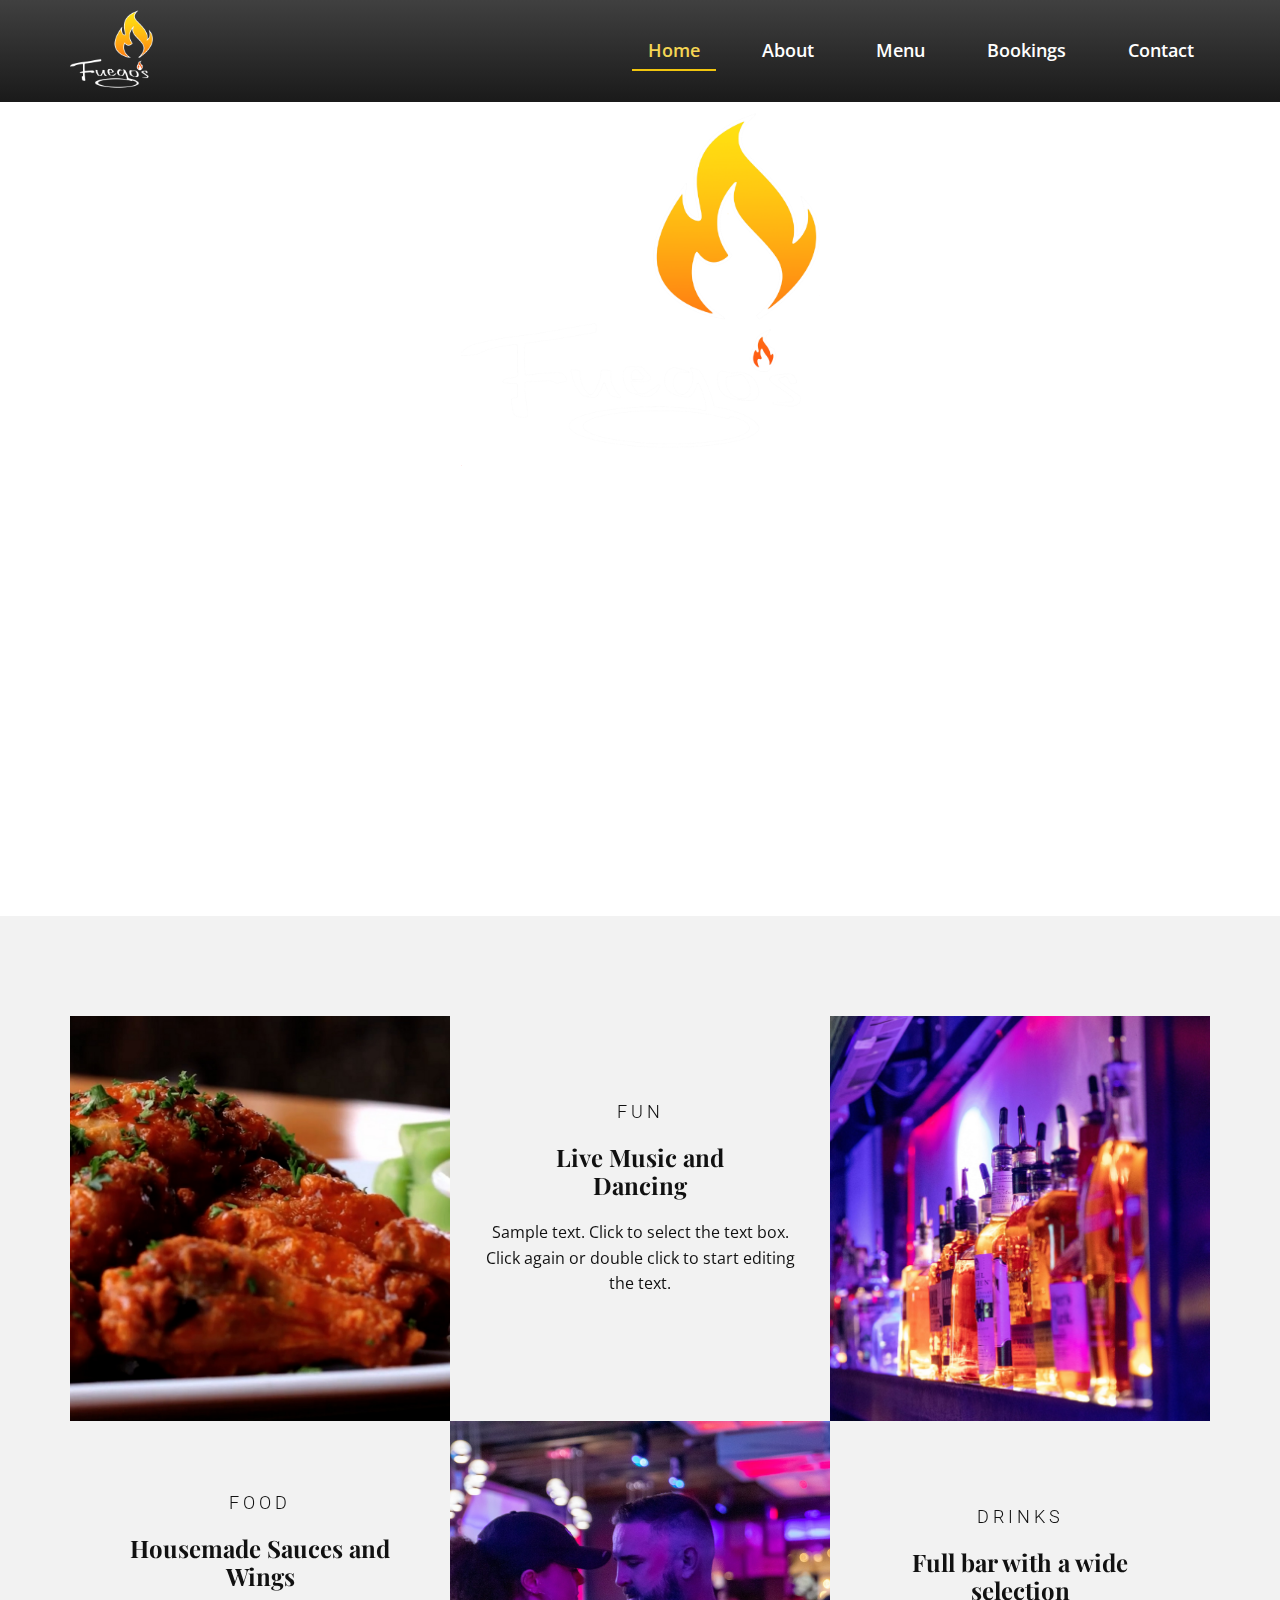
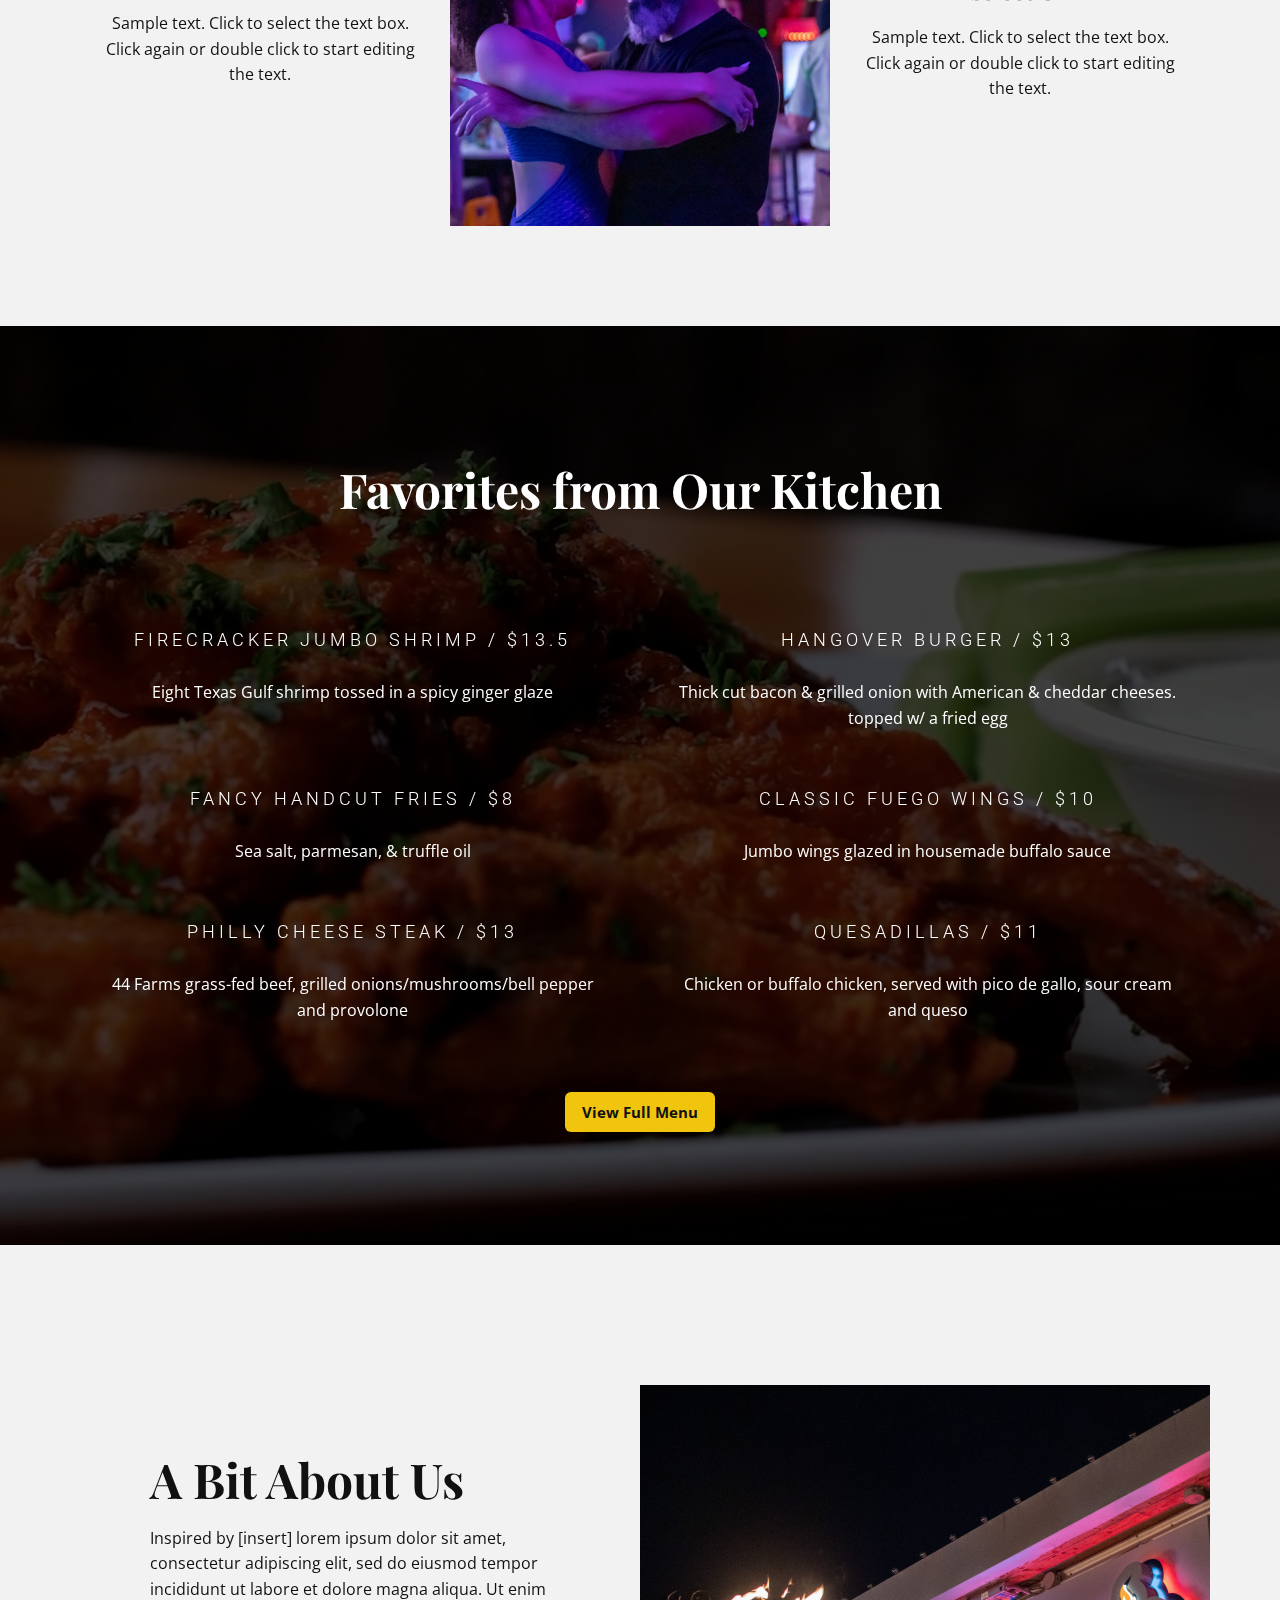
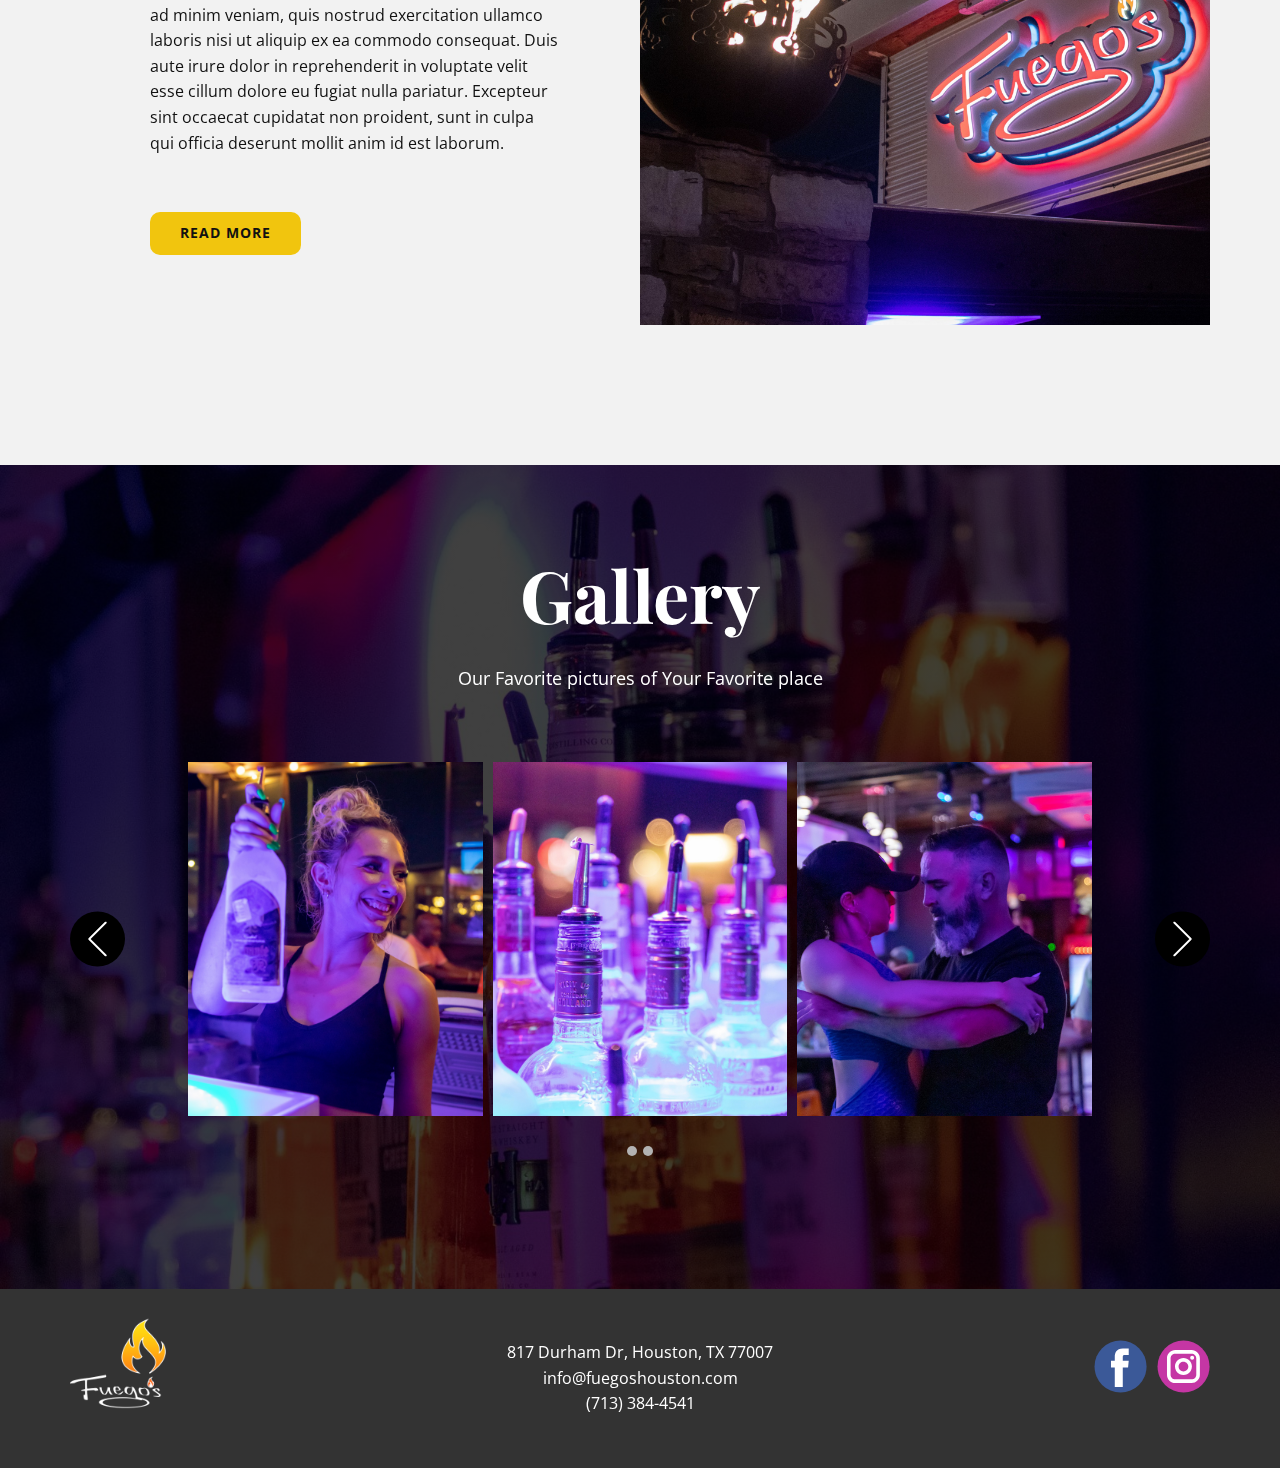
==== index.html @ 12648645 "first commit" ====
<!DOCTYPE html>
<html style="font-size: 16px;" lang="en"><head>
    <meta name="viewport" content="width=device-width, initial-scale=1.0">
    <meta charset="utf-8">
    <meta name="keywords" content="One Step to Making a Good Start, Delicious From The Chef, Health is the most precious, Reviews, Learn&nbsp;Cooking&nbsp;Online">
    <meta name="description" content="">
    <title>Home</title>
    <link rel="stylesheet" href="nicepage.css" media="screen">
<link rel="stylesheet" href="Home.css" media="screen">
    <script class="u-script" type="text/javascript" src="jquery.js" "="" defer=""></script>
    <script class="u-script" type="text/javascript" src="nicepage.js" "="" defer=""></script>
    <meta name="generator" content="Nicepage 4.17.10, nicepage.com">
    <link id="u-theme-google-font" rel="stylesheet" href="https://fonts.googleapis.com/css?family=Roboto:100,100i,300,300i,400,400i,500,500i,700,700i,900,900i|Open+Sans:300,300i,400,400i,500,500i,600,600i,700,700i,800,800i">
    <link id="u-page-google-font" rel="stylesheet" href="https://fonts.googleapis.com/css?family=Playfair+Display:400,400i,500,500i,600,600i,700,700i,800,800i,900,900i">
    
    
    
    
    
    
    <script type="application/ld+json">{
		"@context": "http://schema.org",
		"@type": "Organization",
		"name": "Fuegos",
		"logo": "images/Fuegos-white.png",
		"sameAs": [
				"https://www.facebook.com/fuegoshouston",
				"https://www.instagram.com/fuegoshouston/"
		]
}</script>
    <meta name="theme-color" content="#478ac9">
    <meta property="og:title" content="Home">
    <meta property="og:description" content="">
    <meta property="og:type" content="website">
  </head>
  <body data-home-page="Home.html" data-home-page-title="Home" class="u-body u-overlap u-overlap-contrast u-xl-mode" data-lang="en"><header class="u-clearfix u-gradient u-header u-sticky u-header" id="sec-965c"><div class="u-clearfix u-sheet u-sheet-1">
        <a href="Home.html" data-page-id="282773115" class="u-image u-logo u-image-1" data-image-width="1920" data-image-height="1920" title="Home">
          <img src="images/Fuegos-white.png" class="u-logo-image u-logo-image-1">
        </a>
        <nav class="u-menu u-menu-one-level u-offcanvas u-menu-1">
          <div class="menu-collapse" style="font-size: 1.125rem; letter-spacing: 0px; font-weight: 600;">
            <a class="u-button-style u-custom-left-right-menu-spacing u-custom-padding-bottom u-custom-top-bottom-menu-spacing u-nav-link u-text-active-palette-1-base u-text-hover-palette-2-base" href="#">
              <svg class="u-svg-link" viewBox="0 0 24 24"><use xmlns:xlink="http://www.w3.org/1999/xlink" xlink:href="#menu-hamburger"></use></svg>
              <svg class="u-svg-content" version="1.1" id="menu-hamburger" viewBox="0 0 16 16" x="0px" y="0px" xmlns:xlink="http://www.w3.org/1999/xlink" xmlns="http://www.w3.org/2000/svg"><g><rect y="1" width="16" height="2"></rect><rect y="7" width="16" height="2"></rect><rect y="13" width="16" height="2"></rect>
</g></svg>
            </a>
          </div>
          <div class="u-custom-menu u-nav-container">
            <ul class="u-nav u-spacing-30 u-unstyled u-nav-1"><li class="u-nav-item"><a class="u-border-2 u-border-active-palette-3-base u-border-hover-palette-3-light-2 u-border-no-left u-border-no-right u-border-no-top u-button-style u-nav-link u-text-active-palette-3-light-1 u-text-body-alt-color u-text-hover-palette-3-light-2" href="Home.html" style="padding: 10px 16px;">Home</a>
</li><li class="u-nav-item"><a class="u-border-2 u-border-active-palette-3-base u-border-hover-palette-3-light-2 u-border-no-left u-border-no-right u-border-no-top u-button-style u-nav-link u-text-active-palette-3-light-1 u-text-body-alt-color u-text-hover-palette-3-light-2" href="About.html" style="padding: 10px 16px;">About</a>
</li><li class="u-nav-item"><a class="u-border-2 u-border-active-palette-3-base u-border-hover-palette-3-light-2 u-border-no-left u-border-no-right u-border-no-top u-button-style u-nav-link u-text-active-palette-3-light-1 u-text-body-alt-color u-text-hover-palette-3-light-2" href="Menu.html" style="padding: 10px 16px;">Menu</a>
</li><li class="u-nav-item"><a class="u-border-2 u-border-active-palette-3-base u-border-hover-palette-3-light-2 u-border-no-left u-border-no-right u-border-no-top u-button-style u-nav-link u-text-active-palette-3-light-1 u-text-body-alt-color u-text-hover-palette-3-light-2" href="Bookings.html" style="padding: 10px 16px;">Bookings</a>
</li><li class="u-nav-item"><a class="u-border-2 u-border-active-palette-3-base u-border-hover-palette-3-light-2 u-border-no-left u-border-no-right u-border-no-top u-button-style u-nav-link u-text-active-palette-3-light-1 u-text-body-alt-color u-text-hover-palette-3-light-2" href="Contact.html" style="padding: 10px 16px;">Contact</a>
</li></ul>
          </div>
          <div class="u-custom-menu u-nav-container-collapse">
            <div class="u-black u-container-style u-inner-container-layout u-opacity u-opacity-95 u-sidenav">
              <div class="u-inner-container-layout u-sidenav-overflow">
                <div class="u-menu-close"></div>
                <ul class="u-align-center u-nav u-popupmenu-items u-unstyled u-nav-2"><li class="u-nav-item"><a class="u-button-style u-nav-link" href="Home.html">Home</a>
</li><li class="u-nav-item"><a class="u-button-style u-nav-link" href="About.html">About</a>
</li><li class="u-nav-item"><a class="u-button-style u-nav-link" href="Menu.html">Menu</a>
</li><li class="u-nav-item"><a class="u-button-style u-nav-link" href="Bookings.html">Bookings</a>
</li><li class="u-nav-item"><a class="u-button-style u-nav-link" href="Contact.html">Contact</a>
</li></ul>
              </div>
            </div>
            <div class="u-black u-menu-overlay u-opacity u-opacity-70"></div>
          </div>
        </nav>
      </div></header>
    <section class="skrollable u-align-center u-clearfix u-shading u-video u-section-1" id="carousel_548d">
      <div class="u-background-video u-expanded" style="filter: brightness(0.5);">
        <div class="embed-responsive embed-responsive-1">
          <iframe style="position: absolute;top: 0;left: 0;width: 100%;height: 100%;" class="embed-responsive-item" src="https://www.youtube.com/embed/Imy40hCh9vU?playlist=Imy40hCh9vU&amp;loop=1&amp;mute=1&amp;showinfo=0&amp;controls=0&amp;start=0&amp;autoplay=1" data-autoplay="1" frameborder="0" allowfullscreen=""></iframe>
        </div>
      </div>
      <div class="u-clearfix u-sheet u-sheet-1">
        <img src="images/Fuegos-white.png" alt="" class="u-image u-image-contain u-image-default u-image-1" data-image-width="4000" data-image-height="4000">
        <h1 class="u-custom-font u-font-playfair-display u-text u-text-body-alt-color u-text-1">Embodying Washington Street's<br>Culture and Culinary Flair
        </h1><span class="u-icon u-icon-circle u-text-white u-icon-1" data-animation-name="bounceIn" data-animation-duration="2250" data-animation-direction="" data-animation-delay="750"><svg class="u-svg-link" preserveAspectRatio="xMidYMin slice" viewBox="0 0 490.677 490.677" style=""><use xmlns:xlink="http://www.w3.org/1999/xlink" xlink:href="#svg-c4cf"></use></svg><svg class="u-svg-content" viewBox="0 0 490.677 490.677" x="0px" y="0px" id="svg-c4cf" style="enable-background:new 0 0 490.677 490.677;"><g><g><path d="M489.272,37.339c-1.92-3.307-5.44-5.333-9.259-5.333H10.68c-3.819,0-7.339,2.027-9.259,5.333    c-1.899,3.307-1.899,7.36,0.021,10.667l234.667,405.333c1.899,3.307,5.419,5.333,9.237,5.333s7.339-2.027,9.237-5.333    L489.251,48.005C491.149,44.72,491.149,40.645,489.272,37.339z"></path>
</g>
</g></svg></span>
      </div>
    </section>
    <section class="u-clearfix u-grey-5 u-section-2" id="carousel_2722">
      <div class="u-clearfix u-sheet u-sheet-1">
        <div class="u-clearfix u-expanded-width u-layout-wrap u-layout-wrap-1">
          <div class="u-layout">
            <div class="u-layout-col">
              <div class="u-size-30">
                <div class="u-layout-row">
                  <div class="u-container-style u-image u-layout-cell u-left-cell u-size-20 u-image-1" data-image-width="3840" data-image-height="2160">
                    <div class="u-container-layout u-container-layout-1"></div>
                  </div>
                  <div class="u-container-style u-layout-cell u-size-20 u-layout-cell-2">
                    <div class="u-container-layout u-container-layout-2">
                      <h6 class="u-align-center u-text u-text-default u-text-1">Fun</h6>
                      <h3 class="u-align-center u-custom-font u-font-playfair-display u-text u-text-default u-text-2">Live Music and Dancing</h3>
                      <p class="u-align-center u-text u-text-default u-text-3">Sample text. Click to select the text box. Click again or double click to start editing the text.</p>
                    </div>
                  </div>
                  <div class="u-container-style u-image u-layout-cell u-right-cell u-size-20 u-image-2" data-image-width="4000" data-image-height="5000">
                    <div class="u-container-layout u-container-layout-3"></div>
                  </div>
                </div>
              </div>
              <div class="u-size-30">
                <div class="u-layout-row">
                  <div class="u-container-style u-layout-cell u-left-cell u-size-20 u-layout-cell-4">
                    <div class="u-container-layout u-container-layout-4">
                      <h6 class="u-align-center u-text u-text-default u-text-4">Food</h6>
                      <h3 class="u-align-center u-custom-font u-font-playfair-display u-text u-text-default u-text-5">Housemade Sauces and Wings</h3>
                      <p class="u-align-center u-text u-text-default u-text-6">Sample text. Click to select the text box. Click again or double click to start editing the text.</p>
                    </div>
                  </div>
                  <div class="u-container-style u-image u-layout-cell u-size-20 u-image-3" data-image-width="6000" data-image-height="4000">
                    <div class="u-container-layout u-container-layout-5"></div>
                  </div>
                  <div class="u-container-style u-layout-cell u-right-cell u-size-20 u-layout-cell-6">
                    <div class="u-container-layout u-container-layout-6">
                      <h6 class="u-align-center u-text u-text-default u-text-7">Drinks</h6>
                      <h3 class="u-align-center u-custom-font u-font-playfair-display u-text u-text-default u-text-8">Full bar with a wide selection</h3>
                      <p class="u-align-center u-text u-text-default u-text-9">Sample text. Click to select the text box. Click again or double click to start editing the text.</p>
                    </div>
                  </div>
                </div>
              </div>
            </div>
          </div>
        </div>
      </div>
    </section>
    <section class="u-align-center u-clearfix u-image u-shading u-section-3" id="carousel_f940" data-image-width="1920" data-image-height="1080">
      <div class="u-clearfix u-sheet u-sheet-1">
        <h2 class="u-custom-font u-font-playfair-display u-text u-text-body-alt-color u-text-default u-text-1">Favorites from Our Kitchen</h2>
        <div class="u-expanded-width u-list u-list-1">
          <div class="u-repeater u-repeater-1">
            <div class="u-align-center u-container-style u-list-item u-repeater-item">
              <div class="u-container-layout u-similar-container u-valign-top u-container-layout-1">
                <h6 class="u-text u-text-body-alt-color u-text-default u-text-2">Firecracker jumbo Shrimp / $13.5</h6>
                <p class="u-text u-text-body-alt-color u-text-default u-text-3">Eight Texas Gulf shrimp tossed in a spicy ginger glaze</p>
              </div>
            </div>
            <div class="u-align-center u-container-style u-list-item u-repeater-item">
              <div class="u-container-layout u-similar-container u-valign-top u-container-layout-2">
                <h6 class="u-text u-text-body-alt-color u-text-default u-text-4">Hangover Burger / $13</h6>
                <p class="u-text u-text-body-alt-color u-text-default u-text-5">Thick cut bacon &amp; grilled onion with American &amp; cheddar cheeses. topped w/ a fried egg</p>
              </div>
            </div>
            <div class="u-align-center u-container-style u-list-item u-repeater-item">
              <div class="u-container-layout u-similar-container u-valign-top u-container-layout-3">
                <h6 class="u-text u-text-body-alt-color u-text-default u-text-6">Fancy Handcut Fries / $8</h6>
                <p class="u-text u-text-body-alt-color u-text-default u-text-7">Sea salt, parmesan, &amp; truffle oil</p>
              </div>
            </div>
            <div class="u-align-center u-container-style u-list-item u-repeater-item">
              <div class="u-container-layout u-similar-container u-valign-top u-container-layout-4">
                <h6 class="u-text u-text-body-alt-color u-text-default u-text-8">Classic Fuego Wings / $10</h6>
                <p class="u-text u-text-body-alt-color u-text-default u-text-9">Jumbo wings glazed in housemade buffalo sauce</p>
              </div>
            </div>
            <div class="u-align-center u-container-style u-list-item u-repeater-item">
              <div class="u-container-layout u-similar-container u-valign-top u-container-layout-5">
                <h6 class="u-text u-text-body-alt-color u-text-default u-text-10">Philly Cheese Steak / $13</h6>
                <p class="u-text u-text-body-alt-color u-text-default u-text-11">44 Farms grass-fed beef, grilled onions/mushrooms/bell pepper and provolone</p>
              </div>
            </div>
            <div class="u-align-center u-container-style u-list-item u-repeater-item">
              <div class="u-container-layout u-similar-container u-valign-top u-container-layout-6">
                <h6 class="u-text u-text-body-alt-color u-text-default u-text-12">Quesadillas / $11</h6>
                <p class="u-text u-text-body-alt-color u-text-default u-text-13">Chicken or buffalo chicken, served with pico de gallo, sour cream and queso</p>
              </div>
            </div>
          </div>
        </div>
        <a href="Menu.html" data-page-id="308766244" class="u-border-none u-btn u-btn-round u-button-style u-hover-palette-3-light-1 u-palette-3-base u-radius-6 u-btn-1">View Full Menu</a>
      </div>
    </section>
    <section class="u-clearfix u-grey-5 u-section-4" id="carousel_2d75">
      <div class="u-clearfix u-sheet u-valign-middle u-sheet-1">
        <div class="u-clearfix u-expanded-width u-gutter-0 u-layout-spacing-top u-layout-wrap u-layout-wrap-1">
          <div class="u-layout">
            <div class="u-layout-row">
              <div class="u-align-left u-container-style u-layout-cell u-right-cell u-shape-rectangle u-size-30 u-layout-cell-1">
                <div class="u-container-layout u-valign-top-xs u-container-layout-1">
                  <h2 class="u-custom-font u-font-playfair-display u-text u-text-1">A Bit About Us</h2>
                  <p class="u-text u-text-2">Inspired by [insert] lorem ipsum dolor sit amet, consectetur adipiscing elit, sed do eiusmod tempor incididunt ut labore et dolore magna aliqua. Ut enim ad minim veniam, quis nostrud exercitation ullamco laboris nisi ut aliquip ex ea commodo consequat. Duis aute irure dolor in reprehenderit in voluptate velit esse cillum dolore eu fugiat nulla pariatur. Excepteur sint occaecat cupidatat non proident, sunt in culpa qui officia deserunt mollit anim id est laborum.</p>
                  <a href="About.html" data-page-id="65569081" class="u-align-left u-border-none u-btn u-btn-round u-button-style u-hover-palette-3-light-2 u-palette-3-base u-radius-10 u-btn-1">read more</a>
                </div>
              </div>
              <div class="u-align-left u-container-style u-image u-layout-cell u-left-cell u-size-30 u-image-1" data-image-width="4000" data-image-height="4000">
                <div class="u-container-layout" src=""></div>
              </div>
            </div>
          </div>
        </div>
      </div>
    </section>
    <section class="u-align-center u-clearfix u-image u-shading u-section-5" id="carousel_3000" data-image-width="1536" data-image-height="1920">
      <div class="u-clearfix u-sheet u-valign-middle-sm u-valign-middle-xs u-sheet-1">
        <h2 class="u-custom-font u-font-playfair-display u-text u-text-default u-text-1">Gallery</h2>
        <p class="u-text u-text-default u-text-2">Our Favorite pictures of Your Favorite place</p>
        <div id="carousel-8627" data-interval="5000" data-u-ride="carousel" class="u-carousel u-expanded-width u-slider u-slider-1">
          <ol class="u-absolute-hcenter u-carousel-indicators u-carousel-indicators-1">
            <li data-u-target="#carousel-8627" class="u-active u-grey-30 u-shape-circle" data-u-slide-to="0" style="height: 10px; width: 10px;"></li>
            <li data-u-target="#carousel-8627" class="u-grey-30 u-shape-circle" data-u-slide-to="1" style="height: 10px; width: 10px;"></li>
          </ol>
          <div class="u-carousel-inner" role="listbox">
            <div class="u-active u-align-center u-carousel-item u-container-style u-slide">
              <div class="u-container-layout u-valign-middle u-container-layout-1">
                <div class="u-expanded-width-lg u-expanded-width-md u-expanded-width-sm u-expanded-width-xs u-gallery u-layout-grid u-lightbox u-no-transition u-show-text-on-hover u-gallery-1">
                  <div class="u-gallery-inner u-gallery-inner-1">
                    <div class="u-effect-fade u-gallery-item">
                      <div class="u-back-slide" data-image-width="1536" data-image-height="1920">
                        <img class="u-back-image u-expanded" src="images/ashley.jpg">
                      </div>
                      <div class="u-over-slide u-shading u-over-slide-1">
                        <h3 class="u-gallery-heading"></h3>
                        <p class="u-gallery-text"></p>
                      </div>
                    </div>
                    <div class="u-effect-fade u-gallery-item">
                      <div class="u-back-slide" data-image-width="1536" data-image-height="1920">
                        <img class="u-back-image u-expanded" src="images/bottles2.jpg">
                      </div>
                      <div class="u-over-slide u-shading u-over-slide-2">
                        <h3 class="u-gallery-heading"></h3>
                        <p class="u-gallery-text"></p>
                      </div>
                    </div>
                    <div class="u-effect-fade u-gallery-item">
                      <div class="u-back-slide" data-image-width="1920" data-image-height="1280">
                        <img class="u-back-image u-expanded" src="images/IMG_0982.jpg">
                      </div>
                      <div class="u-over-slide u-shading u-over-slide-3">
                        <h3 class="u-gallery-heading"></h3>
                        <p class="u-gallery-text"></p>
                      </div>
                    </div>
                  </div>
                </div>
              </div>
            </div>
            <div class="u-align-center u-carousel-item u-container-style u-expanded-width-xl u-slide">
              <div class="u-container-layout u-valign-middle u-container-layout-2">
                <div class="u-expanded-width-lg u-expanded-width-md u-expanded-width-sm u-expanded-width-xs u-gallery u-layout-grid u-lightbox u-no-transition u-show-text-on-hover u-gallery-2">
                  <div class="u-gallery-inner u-gallery-inner-2">
                    <div class="u-effect-fade u-gallery-item">
                      <div class="u-back-slide" data-image-width="1536" data-image-height="1920">
                        <img class="u-back-image u-expanded" src="images/bottles.jpg">
                      </div>
                      <div class="u-over-slide u-shading u-over-slide-4">
                        <h3 class="u-gallery-heading"></h3>
                        <p class="u-gallery-text"></p>
                      </div>
                    </div>
                    <div class="u-effect-fade u-gallery-item">
                      <div class="u-back-slide" data-image-width="1920" data-image-height="1080">
                        <img class="u-back-image u-expanded" src="images/IMG_0929.jpg">
                      </div>
                      <div class="u-over-slide u-shading u-over-slide-5">
                        <h3 class="u-gallery-heading"></h3>
                        <p class="u-gallery-text"></p>
                      </div>
                    </div>
                    <div class="u-effect-fade u-gallery-item">
                      <div class="u-back-slide" data-image-width="1920" data-image-height="1080">
                        <img class="u-back-image u-expanded" src="images/FuegosWings.jpg">
                      </div>
                      <div class="u-over-slide u-shading u-over-slide-6">
                        <h3 class="u-gallery-heading"></h3>
                        <p class="u-gallery-text"></p>
                      </div>
                    </div>
                  </div>
                </div>
              </div>
            </div>
          </div>
          <a class="u-absolute-vcenter u-black u-carousel-control u-carousel-control-prev u-icon-circle u-spacing-10 u-text-body-alt-color u-carousel-control-1" href="#carousel-8627" role="button" data-u-slide="prev">
            <span aria-hidden="true">
              <svg viewBox="0 0 477.175 477.175"><path d="M145.188,238.575l215.5-215.5c5.3-5.3,5.3-13.8,0-19.1s-13.8-5.3-19.1,0l-225.1,225.1c-5.3,5.3-5.3,13.8,0,19.1l225.1,225
                    c2.6,2.6,6.1,4,9.5,4s6.9-1.3,9.5-4c5.3-5.3,5.3-13.8,0-19.1L145.188,238.575z"></path></svg>
            </span>
            <span class="sr-only">Previous</span>
          </a>
          <a class="u-absolute-vcenter u-black u-carousel-control u-carousel-control-next u-icon-circle u-spacing-10 u-text-body-alt-color u-carousel-control-2" href="#carousel-8627" role="button" data-u-slide="next">
            <span aria-hidden="true">
              <svg viewBox="0 0 477.175 477.175"><path d="M360.731,229.075l-225.1-225.1c-5.3-5.3-13.8-5.3-19.1,0s-5.3,13.8,0,19.1l215.5,215.5l-215.5,215.5
                    c-5.3,5.3-5.3,13.8,0,19.1c2.6,2.6,6.1,4,9.5,4c3.4,0,6.9-1.3,9.5-4l225.1-225.1C365.931,242.875,365.931,234.275,360.731,229.075z"></path></svg>
            </span>
            <span class="sr-only">Next</span>
          </a>
        </div>
      </div>
    </section>
    <style class="u-overlap-style">.u-overlap:not(.u-sticky-scroll) .u-header {
background-color: #478ac9 !important; background-image: linear-gradient(#404040, #1a1a1a) !important
}</style>
    
    
    <footer class="u-align-center-md u-align-center-sm u-align-center-xs u-clearfix u-footer u-grey-80" id="sec-ed0d"><div class="u-clearfix u-sheet u-sheet-1">
        <a href="Home.html" data-page-id="282773115" class="u-image u-logo u-image-1" data-image-width="1920" data-image-height="1920" title="Home">
          <img src="images/Fuegos-white.png" class="u-logo-image u-logo-image-1">
        </a>
        <div class="u-align-left u-social-icons u-spacing-10 u-social-icons-1">
          <a class="u-social-url" title="facebook" target="_blank" href="https://www.facebook.com/fuegoshouston"><span class="u-icon u-social-facebook u-social-icon u-icon-1"><svg class="u-svg-link" preserveAspectRatio="xMidYMin slice" viewBox="0 0 112 112" style=""><use xmlns:xlink="http://www.w3.org/1999/xlink" xlink:href="#svg-e90b"></use></svg><svg class="u-svg-content" viewBox="0 0 112 112" x="0" y="0" id="svg-e90b"><circle fill="currentColor" cx="56.1" cy="56.1" r="55"></circle><path fill="#FFFFFF" d="M73.5,31.6h-9.1c-1.4,0-3.6,0.8-3.6,3.9v8.5h12.6L72,58.3H60.8v40.8H43.9V58.3h-8V43.9h8v-9.2
            c0-6.7,3.1-17,17-17h12.5v13.9H73.5z"></path></svg></span>
          </a>
          <a class="u-social-url" title="instagram" target="_blank" href="https://www.instagram.com/fuegoshouston/"><span class="u-icon u-social-icon u-social-instagram u-icon-2"><svg class="u-svg-link" preserveAspectRatio="xMidYMin slice" viewBox="0 0 112 112" style=""><use xmlns:xlink="http://www.w3.org/1999/xlink" xlink:href="#svg-0473"></use></svg><svg class="u-svg-content" viewBox="0 0 112 112" x="0" y="0" id="svg-0473"><circle fill="currentColor" cx="56.1" cy="56.1" r="55"></circle><path fill="#FFFFFF" d="M55.9,38.2c-9.9,0-17.9,8-17.9,17.9C38,66,46,74,55.9,74c9.9,0,17.9-8,17.9-17.9C73.8,46.2,65.8,38.2,55.9,38.2
            z M55.9,66.4c-5.7,0-10.3-4.6-10.3-10.3c-0.1-5.7,4.6-10.3,10.3-10.3c5.7,0,10.3,4.6,10.3,10.3C66.2,61.8,61.6,66.4,55.9,66.4z"></path><path fill="#FFFFFF" d="M74.3,33.5c-2.3,0-4.2,1.9-4.2,4.2s1.9,4.2,4.2,4.2s4.2-1.9,4.2-4.2S76.6,33.5,74.3,33.5z"></path><path fill="#FFFFFF" d="M73.1,21.3H38.6c-9.7,0-17.5,7.9-17.5,17.5v34.5c0,9.7,7.9,17.6,17.5,17.6h34.5c9.7,0,17.5-7.9,17.5-17.5V38.8
            C90.6,29.1,82.7,21.3,73.1,21.3z M83,73.3c0,5.5-4.5,9.9-9.9,9.9H38.6c-5.5,0-9.9-4.5-9.9-9.9V38.8c0-5.5,4.5-9.9,9.9-9.9h34.5
            c5.5,0,9.9,4.5,9.9,9.9V73.3z"></path></svg></span>
          </a>
        </div>
        <p class="u-align-center-lg u-align-center-md u-align-center-xl u-text u-text-1"> 817 Durham Dr, Houston, TX 77007<br>info@fuegoshouston.com<br>(713) 384-4541<br>
        </p>
      </div></footer>
  
</body></html>
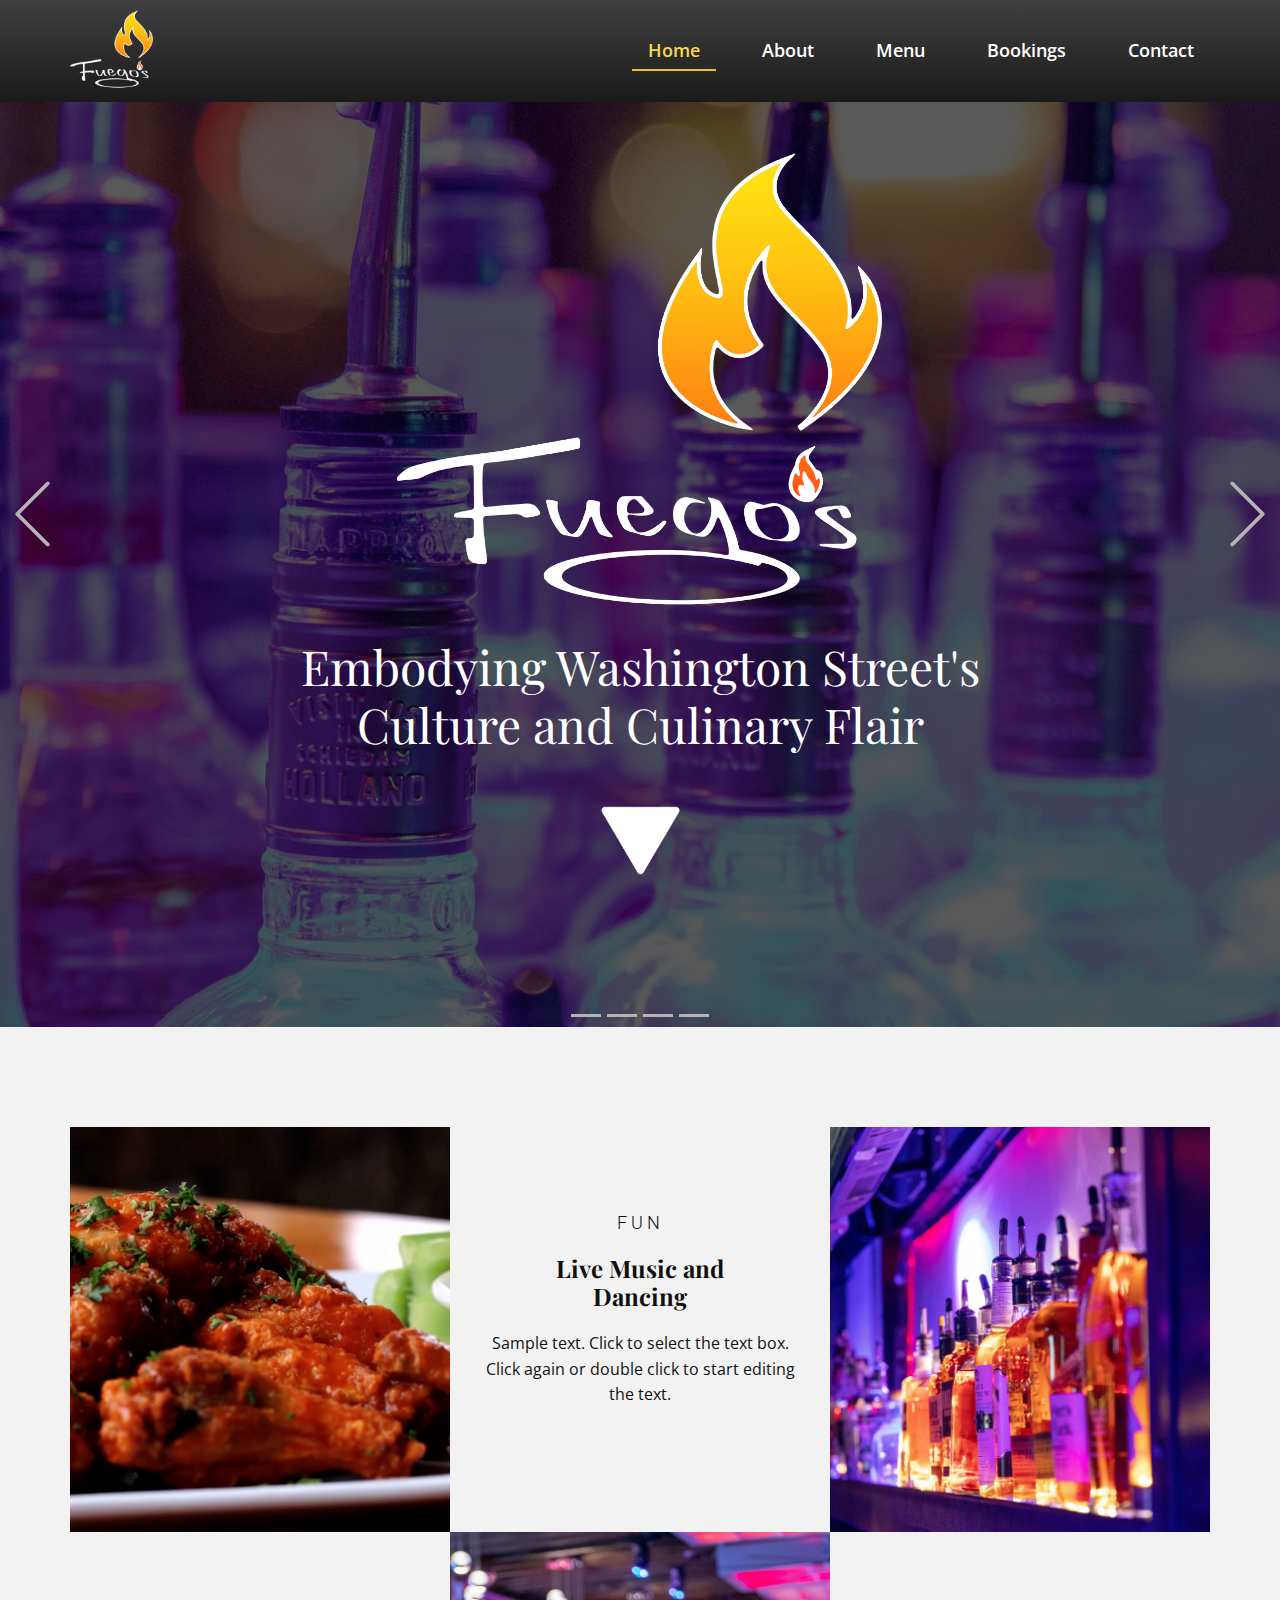
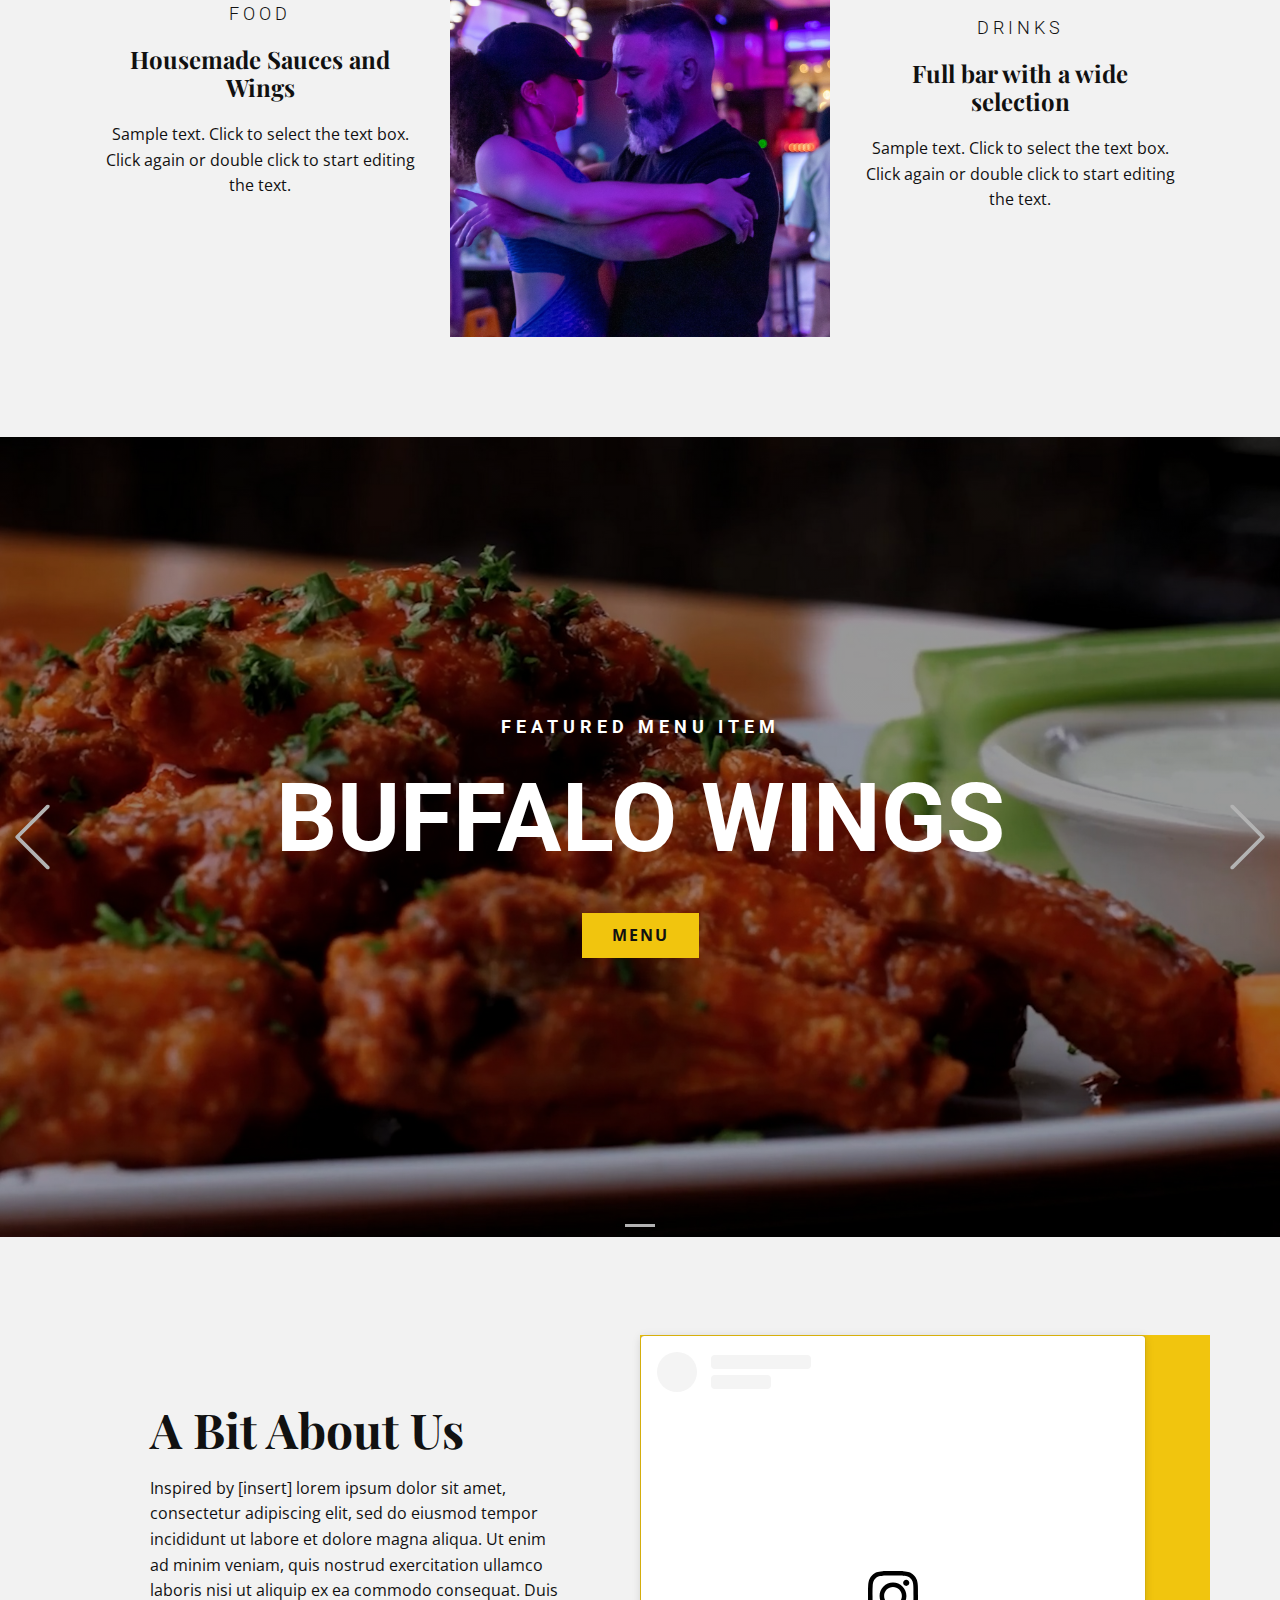
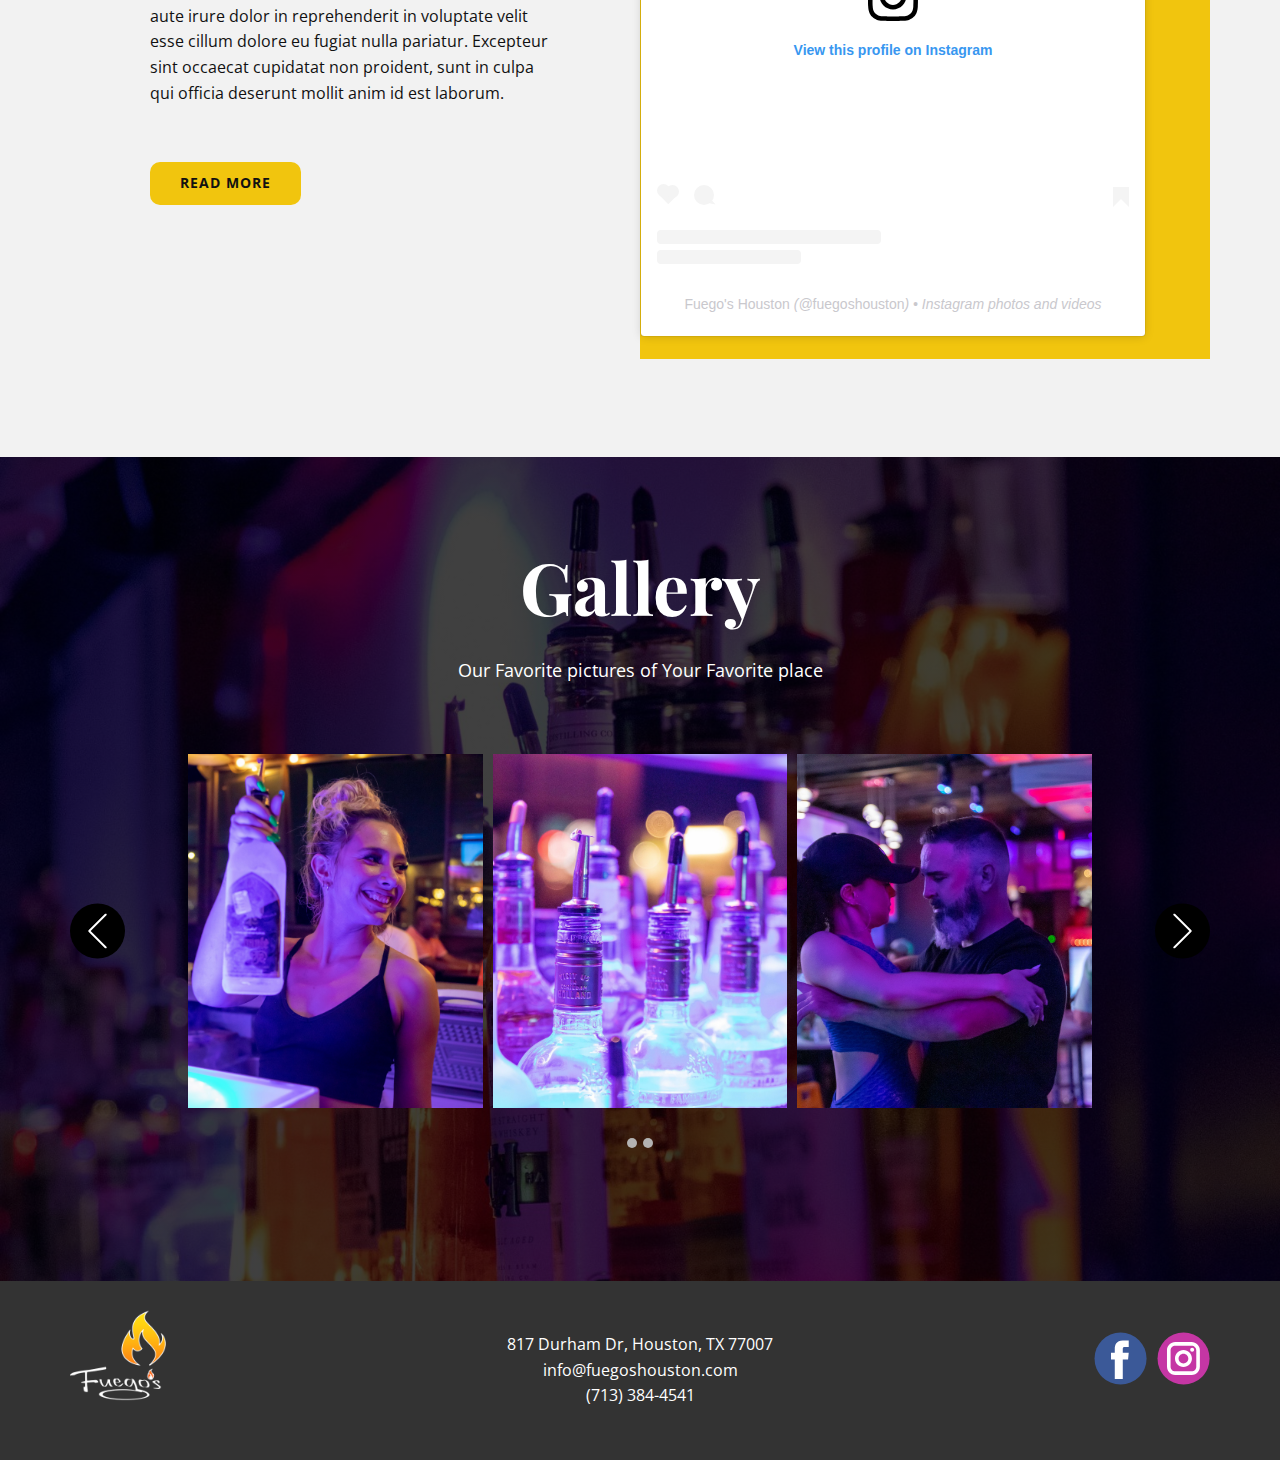
==== commit 40ecb1d8: "updated home page, added bookings. Still working on menu and about page" ====
--- a/index.html
+++ b/index.html
@@ -33,7 +33,7 @@
     <meta property="og:description" content="">
     <meta property="og:type" content="website">
   </head>
-  <body data-home-page="Home.html" data-home-page-title="Home" class="u-body u-overlap u-overlap-contrast u-xl-mode" data-lang="en"><header class="u-clearfix u-gradient u-header u-sticky u-header" id="sec-965c"><div class="u-clearfix u-sheet u-sheet-1">
+  <body data-home-page="Home.html" data-home-page-title="Home" class="u-body u-overlap u-xl-mode" data-lang="en"><header class="u-clearfix u-gradient u-header u-sticky u-header" id="sec-965c"><div class="u-clearfix u-sheet u-sheet-1">
         <a href="Home.html" data-page-id="282773115" class="u-image u-logo u-image-1" data-image-width="1920" data-image-height="1920" title="Home">
           <img src="images/Fuegos-white.png" class="u-logo-image u-logo-image-1">
         </a>
@@ -69,19 +69,65 @@
           </div>
         </nav>
       </div></header>
-    <section class="skrollable u-align-center u-clearfix u-shading u-video u-section-1" id="carousel_548d">
-      <div class="u-background-video u-expanded" style="filter: brightness(0.5);">
-        <div class="embed-responsive embed-responsive-1">
-          <iframe style="position: absolute;top: 0;left: 0;width: 100%;height: 100%;" class="embed-responsive-item" src="https://www.youtube.com/embed/Imy40hCh9vU?playlist=Imy40hCh9vU&amp;loop=1&amp;mute=1&amp;showinfo=0&amp;controls=0&amp;start=0&amp;autoplay=1" data-autoplay="1" frameborder="0" allowfullscreen=""></iframe>
+    <section class="u-carousel u-carousel-duration-1000 u-slide u-block-aa03-1" id="carousel_b29e" data-interval="4000" data-u-ride="carousel">
+      <ol class="u-absolute-hcenter u-carousel-indicators u-block-aa03-2">
+        <li data-u-target="#carousel_b29e" class="u-active u-grey-30" data-u-slide-to="0"></li>
+        <li data-u-target="#carousel_b29e" class="u-grey-30" data-u-slide-to="1"></li>
+        <li data-u-target="#carousel_b29e" class="u-grey-30" data-u-slide-to="2"></li>
+        <li data-u-target="#carousel_b29e" class="u-grey-30" data-u-slide-to="3"></li>
+      </ol>
+      <div class="u-carousel-inner" role="listbox">
+        <div class="u-active u-align-center u-carousel-item u-clearfix u-image u-shading u-section-1-1" src="" data-image-width="1536" data-image-height="1920">
+          <div class="u-align-left u-clearfix u-sheet u-sheet-1">
+            <img class="u-image u-image-contain u-image-default u-preserve-proportions u-image-1" src="images/Fuegos-white.png" alt="" data-image-width="1920" data-image-height="1920">
+            <h3 class="u-align-center u-custom-font u-font-playfair-display u-text u-text-default u-text-1">
+              <span style="font-size: 3rem;"> Embodying Washington Street's<br>Culture and Culinary Flair
+              </span>
+            </h3><span class="u-file-icon u-icon u-text-white u-icon-1"><img src="images/5436628-13492da8.png" alt=""></span>
+          </div>
+        </div>
+        <div class="u-align-center u-carousel-item u-clearfix u-image u-shading u-section-1-2" src="" data-image-width="1536" data-image-height="1920">
+          <div class="u-align-left u-clearfix u-sheet u-sheet-1">
+            <img class="u-image u-image-contain u-image-default u-preserve-proportions u-image-1" src="images/Fuegos-white.png" alt="" data-image-width="1920" data-image-height="1920">
+            <h3 class="u-align-center u-custom-font u-font-playfair-display u-text u-text-default u-text-1">
+              <span style="font-size: 3rem;"> Embodying Washington Street's<br>Culture and Culinary Flair
+              </span>
+            </h3><span class="u-file-icon u-icon u-text-white u-icon-1"><img src="images/5436628-13492da8.png" alt=""></span>
+          </div>
+        </div>
+        <div class="u-align-center u-carousel-item u-clearfix u-image u-shading u-section-1-3" src="" data-image-width="1920" data-image-height="1280">
+          <div class="u-align-left u-clearfix u-sheet u-sheet-1">
+            <img class="u-image u-image-contain u-image-default u-preserve-proportions u-image-1" src="images/Fuegos-white.png" alt="" data-image-width="1920" data-image-height="1920">
+            <h3 class="u-align-center u-custom-font u-font-playfair-display u-text u-text-default u-text-1">
+              <span style="font-size: 3rem;"> Embodying Washington Street's<br>Culture and Culinary Flair
+              </span>
+            </h3><span class="u-file-icon u-icon u-text-white u-icon-1"><img src="images/5436628-13492da8.png" alt=""></span>
+          </div>
+        </div>
+        <div class="u-align-center u-carousel-item u-clearfix u-image u-shading u-section-1-4" src="" data-image-width="1920" data-image-height="1080">
+          <div class="u-align-left u-clearfix u-sheet u-sheet-1">
+            <img class="u-image u-image-contain u-image-default u-preserve-proportions u-image-1" src="images/Fuegos-white.png" alt="" data-image-width="1920" data-image-height="1920">
+            <h3 class="u-align-center u-custom-font u-font-playfair-display u-text u-text-default u-text-1">
+              <span style="font-size: 3rem;"> Embodying Washington Street's<br>Culture and Culinary Flair
+              </span>
+            </h3><span class="u-file-icon u-icon u-text-white u-icon-1"><img src="images/5436628-13492da8.png" alt=""></span>
+          </div>
         </div>
       </div>
-      <div class="u-clearfix u-sheet u-sheet-1">
-        <img src="images/Fuegos-white.png" alt="" class="u-image u-image-contain u-image-default u-image-1" data-image-width="4000" data-image-height="4000">
-        <h1 class="u-custom-font u-font-playfair-display u-text u-text-body-alt-color u-text-1">Embodying Washington Street's<br>Culture and Culinary Flair
-        </h1><span class="u-icon u-icon-circle u-text-white u-icon-1" data-animation-name="bounceIn" data-animation-duration="2250" data-animation-direction="" data-animation-delay="750"><svg class="u-svg-link" preserveAspectRatio="xMidYMin slice" viewBox="0 0 490.677 490.677" style=""><use xmlns:xlink="http://www.w3.org/1999/xlink" xlink:href="#svg-c4cf"></use></svg><svg class="u-svg-content" viewBox="0 0 490.677 490.677" x="0px" y="0px" id="svg-c4cf" style="enable-background:new 0 0 490.677 490.677;"><g><g><path d="M489.272,37.339c-1.92-3.307-5.44-5.333-9.259-5.333H10.68c-3.819,0-7.339,2.027-9.259,5.333    c-1.899,3.307-1.899,7.36,0.021,10.667l234.667,405.333c1.899,3.307,5.419,5.333,9.237,5.333s7.339-2.027,9.237-5.333    L489.251,48.005C491.149,44.72,491.149,40.645,489.272,37.339z"></path>
-</g>
-</g></svg></span>
-      </div>
+      <a class="u-absolute-vcenter u-carousel-control u-carousel-control-prev u-text-grey-30 u-block-aa03-3" href="#carousel_b29e" role="button" data-u-slide="prev">
+        <span aria-hidden="true">
+          <svg class="u-svg-link" viewBox="0 0 477.175 477.175"><path d="M145.188,238.575l215.5-215.5c5.3-5.3,5.3-13.8,0-19.1s-13.8-5.3-19.1,0l-225.1,225.1c-5.3,5.3-5.3,13.8,0,19.1l225.1,225
+                    c2.6,2.6,6.1,4,9.5,4s6.9-1.3,9.5-4c5.3-5.3,5.3-13.8,0-19.1L145.188,238.575z"></path></svg>
+        </span>
+        <span class="sr-only">Previous</span>
+      </a>
+      <a class="u-absolute-vcenter u-carousel-control u-carousel-control-next u-text-grey-30 u-block-aa03-4" href="#carousel_b29e" role="button" data-u-slide="next">
+        <span aria-hidden="true">
+          <svg class="u-svg-link" viewBox="0 0 477.175 477.175"><path d="M360.731,229.075l-225.1-225.1c-5.3-5.3-13.8-5.3-19.1,0s-5.3,13.8,0,19.1l215.5,215.5l-215.5,215.5
+                    c-5.3,5.3-5.3,13.8,0,19.1c2.6,2.6,6.1,4,9.5,4c3.4,0,6.9-1.3,9.5-4l225.1-225.1C365.931,242.875,365.931,234.275,360.731,229.075z"></path></svg>
+        </span>
+        <span class="sr-only">Next</span>
+      </a>
     </section>
     <section class="u-clearfix u-grey-5 u-section-2" id="carousel_2722">
       <div class="u-clearfix u-sheet u-sheet-1">
@@ -131,51 +177,33 @@
         </div>
       </div>
     </section>
-    <section class="u-align-center u-clearfix u-image u-shading u-section-3" id="carousel_f940" data-image-width="1920" data-image-height="1080">
-      <div class="u-clearfix u-sheet u-sheet-1">
-        <h2 class="u-custom-font u-font-playfair-display u-text u-text-body-alt-color u-text-default u-text-1">Favorites from Our Kitchen</h2>
-        <div class="u-expanded-width u-list u-list-1">
-          <div class="u-repeater u-repeater-1">
-            <div class="u-align-center u-container-style u-list-item u-repeater-item">
-              <div class="u-container-layout u-similar-container u-valign-top u-container-layout-1">
-                <h6 class="u-text u-text-body-alt-color u-text-default u-text-2">Firecracker jumbo Shrimp / $13.5</h6>
-                <p class="u-text u-text-body-alt-color u-text-default u-text-3">Eight Texas Gulf shrimp tossed in a spicy ginger glaze</p>
-              </div>
-            </div>
-            <div class="u-align-center u-container-style u-list-item u-repeater-item">
-              <div class="u-container-layout u-similar-container u-valign-top u-container-layout-2">
-                <h6 class="u-text u-text-body-alt-color u-text-default u-text-4">Hangover Burger / $13</h6>
-                <p class="u-text u-text-body-alt-color u-text-default u-text-5">Thick cut bacon &amp; grilled onion with American &amp; cheddar cheeses. topped w/ a fried egg</p>
-              </div>
-            </div>
-            <div class="u-align-center u-container-style u-list-item u-repeater-item">
-              <div class="u-container-layout u-similar-container u-valign-top u-container-layout-3">
-                <h6 class="u-text u-text-body-alt-color u-text-default u-text-6">Fancy Handcut Fries / $8</h6>
-                <p class="u-text u-text-body-alt-color u-text-default u-text-7">Sea salt, parmesan, &amp; truffle oil</p>
-              </div>
-            </div>
-            <div class="u-align-center u-container-style u-list-item u-repeater-item">
-              <div class="u-container-layout u-similar-container u-valign-top u-container-layout-4">
-                <h6 class="u-text u-text-body-alt-color u-text-default u-text-8">Classic Fuego Wings / $10</h6>
-                <p class="u-text u-text-body-alt-color u-text-default u-text-9">Jumbo wings glazed in housemade buffalo sauce</p>
-              </div>
-            </div>
-            <div class="u-align-center u-container-style u-list-item u-repeater-item">
-              <div class="u-container-layout u-similar-container u-valign-top u-container-layout-5">
-                <h6 class="u-text u-text-body-alt-color u-text-default u-text-10">Philly Cheese Steak / $13</h6>
-                <p class="u-text u-text-body-alt-color u-text-default u-text-11">44 Farms grass-fed beef, grilled onions/mushrooms/bell pepper and provolone</p>
-              </div>
-            </div>
-            <div class="u-align-center u-container-style u-list-item u-repeater-item">
-              <div class="u-container-layout u-similar-container u-valign-top u-container-layout-6">
-                <h6 class="u-text u-text-body-alt-color u-text-default u-text-12">Quesadillas / $11</h6>
-                <p class="u-text u-text-body-alt-color u-text-default u-text-13">Chicken or buffalo chicken, served with pico de gallo, sour cream and queso</p>
-              </div>
-            </div>
-          </div>
-        </div>
-        <a href="Menu.html" data-page-id="308766244" class="u-border-none u-btn u-btn-round u-button-style u-hover-palette-3-light-1 u-palette-3-base u-radius-6 u-btn-1">View Full Menu</a>
+    <section class="u-carousel u-slide u-block-8e75-1" id="carousel_0434" data-interval="5000" data-u-ride="carousel">
+      <ol class="u-absolute-hcenter u-carousel-indicators u-block-8e75-2">
+        <li data-u-target="#carousel_0434" class="u-active u-grey-30" data-u-slide-to="0"></li>
+      </ol>
+      <div class="u-carousel-inner" role="listbox">
+        <div class="u-active u-align-center u-carousel-item u-clearfix u-image u-shading u-section-3-1" src="" data-image-width="1920" data-image-height="1080">
+          <div class="u-clearfix u-sheet u-valign-middle u-sheet-1">
+            <h6 class="u-text u-text-default u-text-1">Featured Menu Item</h6>
+            <h1 class="u-text u-text-default u-title u-text-2">Buffalo wings</h1>
+            <a href="Menu.html" data-page-id="308766244" class="u-border-none u-btn u-button-style u-palette-3-base u-btn-1">Menu</a>
+          </div>
+        </div>
       </div>
+      <a class="u-absolute-vcenter u-carousel-control u-carousel-control-prev u-text-grey-30 u-block-8e75-3" href="#carousel_0434" role="button" data-u-slide="prev">
+        <span aria-hidden="true">
+          <svg class="u-svg-link" viewBox="0 0 477.175 477.175"><path d="M145.188,238.575l215.5-215.5c5.3-5.3,5.3-13.8,0-19.1s-13.8-5.3-19.1,0l-225.1,225.1c-5.3,5.3-5.3,13.8,0,19.1l225.1,225
+                    c2.6,2.6,6.1,4,9.5,4s6.9-1.3,9.5-4c5.3-5.3,5.3-13.8,0-19.1L145.188,238.575z"></path></svg>
+        </span>
+        <span class="sr-only">Previous</span>
+      </a>
+      <a class="u-absolute-vcenter u-carousel-control u-carousel-control-next u-text-grey-30 u-block-8e75-4" href="#carousel_0434" role="button" data-u-slide="next">
+        <span aria-hidden="true">
+          <svg class="u-svg-link" viewBox="0 0 477.175 477.175"><path d="M360.731,229.075l-225.1-225.1c-5.3-5.3-13.8-5.3-19.1,0s-5.3,13.8,0,19.1l215.5,215.5l-215.5,215.5
+                    c-5.3,5.3-5.3,13.8,0,19.1c2.6,2.6,6.1,4,9.5,4c3.4,0,6.9-1.3,9.5-4l225.1-225.1C365.931,242.875,365.931,234.275,360.731,229.075z"></path></svg>
+        </span>
+        <span class="sr-only">Next</span>
+      </a>
     </section>
     <section class="u-clearfix u-grey-5 u-section-4" id="carousel_2d75">
       <div class="u-clearfix u-sheet u-valign-middle u-sheet-1">
@@ -189,8 +217,59 @@
                   <a href="About.html" data-page-id="65569081" class="u-align-left u-border-none u-btn u-btn-round u-button-style u-hover-palette-3-light-2 u-palette-3-base u-radius-10 u-btn-1">read more</a>
                 </div>
               </div>
-              <div class="u-align-left u-container-style u-image u-layout-cell u-left-cell u-size-30 u-image-1" data-image-width="4000" data-image-height="4000">
-                <div class="u-container-layout" src=""></div>
+              <div class="u-align-left u-container-style u-layout-cell u-left-cell u-palette-3-base u-size-30 u-layout-cell-2">
+                <div class="u-container-layout" src="">
+                  <div class="u-clearfix u-custom-html u-custom-html-1">
+                    <blockquote class="instagram-media" data-instgrm-permalink="https://www.instagram.com/fuegoshouston/?utm_source=ig_embed&amp;utm_campaign=loading" data-instgrm-version="14" style=" background:#FFF; border:0; border-radius:3px; box-shadow:0 0 1px 0 rgba(0,0,0,0.5),0 1px 10px 0 rgba(0,0,0,0.15); margin: 1px; max-width:540px; min-width:326px; padding:0; width:99.375%; width:-webkit-calc(100% - 2px); width:calc(100% - 2px);">
+                      <div style="padding:16px;">
+                        <a href="https://www.instagram.com/fuegoshouston/?utm_source=ig_embed&amp;utm_campaign=loading" style=" background:#FFFFFF; line-height:0; padding:0 0; text-align:center; text-decoration:none; width:100%;" target="_blank">
+                          <div style=" display: flex; flex-direction: row; align-items: center;">
+                            <div style="background-color: #F4F4F4; border-radius: 50%; flex-grow: 0; height: 40px; margin-right: 14px; width: 40px;"></div>
+                            <div style="display: flex; flex-direction: column; flex-grow: 1; justify-content: center;">
+                              <div style=" background-color: #F4F4F4; border-radius: 4px; flex-grow: 0; height: 14px; margin-bottom: 6px; width: 100px;"></div>
+                              <div style=" background-color: #F4F4F4; border-radius: 4px; flex-grow: 0; height: 14px; width: 60px;"></div>
+                            </div>
+                          </div>
+                          <div style="padding: 19% 0;"></div>
+                          <div style="display:block; height:50px; margin:0 auto 12px; width:50px;">
+                            <svg width="50px" height="50px" viewBox="0 0 60 60" version="1.1" xmlns="https://www.w3.org/2000/svg" xmlns:xlink="https://www.w3.org/1999/xlink"><g stroke="none" stroke-width="1" fill="none" fill-rule="evenodd"><g transform="translate(-511.000000, -20.000000)" fill="#000000"><g><path d="M556.869,30.41 C554.814,30.41 553.148,32.076 553.148,34.131 C553.148,36.186 554.814,37.852 556.869,37.852 C558.924,37.852 560.59,36.186 560.59,34.131 C560.59,32.076 558.924,30.41 556.869,30.41 M541,60.657 C535.114,60.657 530.342,55.887 530.342,50 C530.342,44.114 535.114,39.342 541,39.342 C546.887,39.342 551.658,44.114 551.658,50 C551.658,55.887 546.887,60.657 541,60.657 M541,33.886 C532.1,33.886 524.886,41.1 524.886,50 C524.886,58.899 532.1,66.113 541,66.113 C549.9,66.113 557.115,58.899 557.115,50 C557.115,41.1 549.9,33.886 541,33.886 M565.378,62.101 C565.244,65.022 564.756,66.606 564.346,67.663 C563.803,69.06 563.154,70.057 562.106,71.106 C561.058,72.155 560.06,72.803 558.662,73.347 C557.607,73.757 556.021,74.244 553.102,74.378 C549.944,74.521 548.997,74.552 541,74.552 C533.003,74.552 532.056,74.521 528.898,74.378 C525.979,74.244 524.393,73.757 523.338,73.347 C521.94,72.803 520.942,72.155 519.894,71.106 C518.846,70.057 518.197,69.06 517.654,67.663 C517.244,66.606 516.755,65.022 516.623,62.101 C516.479,58.943 516.448,57.996 516.448,50 C516.448,42.003 516.479,41.056 516.623,37.899 C516.755,34.978 517.244,33.391 517.654,32.338 C518.197,30.938 518.846,29.942 519.894,28.894 C520.942,27.846 521.94,27.196 523.338,26.654 C524.393,26.244 525.979,25.756 528.898,25.623 C532.057,25.479 533.004,25.448 541,25.448 C548.997,25.448 549.943,25.479 553.102,25.623 C556.021,25.756 557.607,26.244 558.662,26.654 C560.06,27.196 561.058,27.846 562.106,28.894 C563.154,29.942 563.803,30.938 564.346,32.338 C564.756,33.391 565.244,34.978 565.378,37.899 C565.522,41.056 565.552,42.003 565.552,50 C565.552,57.996 565.522,58.943 565.378,62.101 M570.82,37.631 C570.674,34.438 570.167,32.258 569.425,30.349 C568.659,28.377 567.633,26.702 565.965,25.035 C564.297,23.368 562.623,22.342 560.652,21.575 C558.743,20.834 556.562,20.326 553.369,20.18 C550.169,20.033 549.148,20 541,20 C532.853,20 531.831,20.033 528.631,20.18 C525.438,20.326 523.257,20.834 521.349,21.575 C519.376,22.342 517.703,23.368 516.035,25.035 C514.368,26.702 513.342,28.377 512.574,30.349 C511.834,32.258 511.326,34.438 511.181,37.631 C511.035,40.831 511,41.851 511,50 C511,58.147 511.035,59.17 511.181,62.369 C511.326,65.562 511.834,67.743 512.574,69.651 C513.342,71.625 514.368,73.296 516.035,74.965 C517.703,76.634 519.376,77.658 521.349,78.425 C523.257,79.167 525.438,79.673 528.631,79.82 C531.831,79.965 532.853,80.001 541,80.001 C549.148,80.001 550.169,79.965 553.369,79.82 C556.562,79.673 558.743,79.167 560.652,78.425 C562.623,77.658 564.297,76.634 565.965,74.965 C567.633,73.296 568.659,71.625 569.425,69.651 C570.167,67.743 570.674,65.562 570.82,62.369 C570.966,59.17 571,58.147 571,50 C571,41.851 570.966,40.831 570.82,37.631"></path>
+</g>
+</g>
+</g></svg>
+                          </div>
+                          <div style="padding-top: 8px;">
+                            <div style=" color:#3897f0; font-family:Arial,sans-serif; font-size:14px; font-style:normal; font-weight:550; line-height:18px;">View this profile on Instagram</div>
+                          </div>
+                          <div style="padding: 12.5% 0;"></div>
+                          <div style="display: flex; flex-direction: row; margin-bottom: 14px; align-items: center;">
+                            <div>
+                              <div style="background-color: rgb(244, 244, 244); border-radius: 50%; height: 13px; width: 13px; transform: translateX(0px) translateY(7px);"></div>
+                              <div style="background-color: rgb(244, 244, 244); height: 13px; transform: rotate(-45deg) translateX(3px) translateY(1px); width: 13px; flex-grow: 0; margin-right: 14px; margin-left: 2px;"></div>
+                              <div style="background-color: rgb(244, 244, 244); border-radius: 50%; height: 13px; width: 13px; transform: translateX(9px) translateY(-18px);"></div>
+                            </div>
+                            <div style="margin-left: 8px;">
+                              <div style=" background-color: #F4F4F4; border-radius: 50%; flex-grow: 0; height: 20px; width: 20px;"></div>
+                              <div style=" width: 0; height: 0; border-top: 2px solid transparent; border-left: 6px solid #f4f4f4; border-bottom: 2px solid transparent; transform: translateX(16px) translateY(-4px) rotate(30deg)"></div>
+                            </div>
+                            <div style="margin-left: auto;">
+                              <div style=" width: 0px; border-top: 8px solid #F4F4F4; border-right: 8px solid transparent; transform: translateY(16px);"></div>
+                              <div style=" background-color: #F4F4F4; flex-grow: 0; height: 12px; width: 16px; transform: translateY(-4px);"></div>
+                              <div style=" width: 0; height: 0; border-top: 8px solid #F4F4F4; border-left: 8px solid transparent; transform: translateY(-4px) translateX(8px);"></div>
+                            </div>
+                          </div>
+                          <div style="display: flex; flex-direction: column; flex-grow: 1; justify-content: center; margin-bottom: 24px;">
+                            <div style=" background-color: #F4F4F4; border-radius: 4px; flex-grow: 0; height: 14px; margin-bottom: 6px; width: 224px;"></div>
+                            <div style=" background-color: #F4F4F4; border-radius: 4px; flex-grow: 0; height: 14px; width: 144px;"></div>
+                          </div>
+                        </a>
+                        <p style=" color:#c9c8cd; font-family:Arial,sans-serif; font-size:14px; line-height:17px; margin-bottom:0; margin-top:8px; overflow:hidden; padding:8px 0 7px; text-align:center; text-overflow:ellipsis; white-space:nowrap;">
+                          <a href="https://www.instagram.com/fuegoshouston/?utm_source=ig_embed&amp;utm_campaign=loading" style=" color:#c9c8cd; font-family:Arial,sans-serif; font-size:14px; font-style:normal; font-weight:normal; line-height:17px;" target="_blank">Fuego's Houston</a> (@<a href="https://www.instagram.com/fuegoshouston/?utm_source=ig_embed&amp;utm_campaign=loading" style=" color:#c9c8cd; font-family:Arial,sans-serif; font-size:14px; font-style:normal; font-weight:normal; line-height:17px;" target="_blank">fuegoshouston</a>) • Instagram photos and videos
+                        </p>
+                      </div>
+                    </blockquote>
+                    <script async="async" src="//www.instagram.com/embed.js"></script>
+                  </div>
+                </div>
               </div>
             </div>
           </div>
--- a/Home.css
+++ b/Home.css
@@ -1,111 +1,255 @@
-.u-section-1 .u-sheet-1 {
-  min-height: 100vh;
-}
-
-.u-section-1 .u-image-1 {
-  width: 359px;
-  height: 359px;
-  margin: 107px auto 0;
-}
-
-.u-section-1 .u-text-1 {
-  font-weight: 700;
-  font-size: 3.75rem;
-  margin: 115px 106px 0;
-}
-
-.u-section-1 .u-icon-1 {
-  height: 48px;
-  width: 48px;
-  margin: 95px auto 60px;
-}
-
-.u-section-1 .embed-responsive-1 {
+.u-block-aa03-2 {
   position: absolute;
-  width: 178%;
-  left: -39%;
-  height: 178%;
-  top: -39%;
+  bottom: 10px;
+}
+
+.u-block-aa03-3 {
+  position: absolute;
+  left: 0;
+}
+
+.u-block-aa03-4 {
+  position: absolute;
+  right: 0;
+}
+
+ .u-section-1-1 {
+  background-image: linear-gradient(0deg, rgba(0,0,0,0.65), rgba(0,0,0,0.65)), url("images/bottles2.jpg");
+  background-position: 50% 50%;
+}
+
+.u-section-1-1 .u-sheet-1 {
+  min-height: 1027px;
+}
+
+.u-section-1-1 .u-image-1 {
+  width: 486px;
+  height: 486px;
+  margin: 144px auto 0;
+}
+
+.u-section-1-1 .u-text-1 {
+  font-size: 3rem;
+  margin: 8px auto 0;
+}
+
+.u-section-1-1 .u-icon-1 {
+  width: 85px;
+  height: 85px;
+  margin: 45px auto 60px;
+  padding: 0;
 }
 
 @media (max-width: 1199px) {
-  .u-section-1 .u-sheet-1 {
-    min-height: 670px;
-  }
-
-  .u-section-1 .u-text-1 {
-    width: 697px;
-  }
-
-  .u-section-1 .u-icon-1 {
-    --animation-custom_in-translate_x: -400px;
-    --animation-custom_in-translate_y: 0px;
-    --animation-custom_in-opacity: 0;
-    --animation-custom_in-rotate: 180deg;
-    --animation-custom_in-scale: 1;
-  }
-
-  .u-section-1 .embed-responsive-1 {
-    width: 100%;
-    left: 0%;
-    height: 1671%;
-    top: -786%;
+  .u-section-1-1 .u-sheet-1 {
+    min-height: 847px;
   }
 }
 
 @media (max-width: 991px) {
-  .u-section-1 .u-sheet-1 {
-    min-height: 513px;
-  }
-
-  .u-section-1 .u-text-1 {
-    margin-left: 12px;
-    margin-right: 12px;
-  }
-
-  .u-section-1 .embed-responsive-1 {
-    height: 1280%;
-    top: -590%;
+  .u-section-1-1 .u-sheet-1 {
+    min-height: 649px;
   }
 }
 
 @media (max-width: 767px) {
-  .u-section-1 .u-sheet-1 {
-    min-height: 385px;
-  }
-
-  .u-section-1 .u-text-1 {
-    margin-left: 0;
-    margin-right: 0;
-    width: 540px;
-  }
-
-  .u-section-1 .embed-responsive-1 {
-    height: 960%;
-    top: -430%;
+  .u-section-1-1 .u-sheet-1 {
+    min-height: 487px;
   }
 }
 
 @media (max-width: 575px) {
-  .u-section-1 .u-sheet-1 {
-    min-height: 242px;
-  }
-
-  .u-section-1 .u-image-1 {
+  .u-section-1-1 .u-sheet-1 {
+    min-height: 161px;
+  }
+
+  .u-section-1-1 .u-image-1 {
     width: 340px;
     height: 340px;
-    margin-left: 0;
-    margin-right: 0;
-  }
-
-  .u-section-1 .u-text-1 {
-    font-size: 2.25rem;
+  }
+
+  .u-section-1-1 .u-text-1 {
+    font-size: 1.5rem;
+  }
+}
+
+ .u-section-1-2 {
+  background-image: linear-gradient(0deg, rgba(0,0,0,0.7), rgba(0,0,0,0.7)), url("images/bottles.jpg");
+  background-position: 50% 50%;
+}
+
+.u-section-1-2 .u-sheet-1 {
+  min-height: 1027px;
+}
+
+.u-section-1-2 .u-image-1 {
+  width: 486px;
+  height: 486px;
+  margin: 144px auto 0;
+}
+
+.u-section-1-2 .u-text-1 {
+  font-size: 3rem;
+  margin: 8px auto 0;
+}
+
+.u-section-1-2 .u-icon-1 {
+  width: 85px;
+  height: 85px;
+  margin: 45px auto 60px;
+  padding: 0;
+}
+
+@media (max-width: 1199px) {
+  .u-section-1-2 .u-sheet-1 {
+    min-height: 847px;
+  }
+}
+
+@media (max-width: 991px) {
+  .u-section-1-2 .u-sheet-1 {
+    min-height: 649px;
+  }
+}
+
+@media (max-width: 767px) {
+  .u-section-1-2 .u-sheet-1 {
+    min-height: 487px;
+  }
+}
+
+@media (max-width: 575px) {
+  .u-section-1-2 .u-sheet-1 {
+    min-height: 161px;
+  }
+
+  .u-section-1-2 .u-image-1 {
     width: 340px;
-  }
-
-  .u-section-1 .embed-responsive-1 {
-    height: 604%;
-    top: -252%;
+    height: 340px;
+  }
+
+  .u-section-1-2 .u-text-1 {
+    font-size: 1.5rem;
+  }
+}
+
+ .u-section-1-3 {
+  background-image: linear-gradient(0deg, rgba(0,0,0,0.7), rgba(0,0,0,0.7)), url("images/IMG_0982.jpg");
+  background-position: 50% 50%;
+}
+
+.u-section-1-3 .u-sheet-1 {
+  min-height: 1027px;
+}
+
+.u-section-1-3 .u-image-1 {
+  width: 486px;
+  height: 486px;
+  margin: 144px auto 0;
+}
+
+.u-section-1-3 .u-text-1 {
+  font-size: 3rem;
+  margin: 8px auto 0;
+}
+
+.u-section-1-3 .u-icon-1 {
+  width: 85px;
+  height: 85px;
+  margin: 45px auto 60px;
+  padding: 0;
+}
+
+@media (max-width: 1199px) {
+  .u-section-1-3 .u-sheet-1 {
+    min-height: 847px;
+  }
+}
+
+@media (max-width: 991px) {
+  .u-section-1-3 .u-sheet-1 {
+    min-height: 649px;
+  }
+}
+
+@media (max-width: 767px) {
+  .u-section-1-3 .u-sheet-1 {
+    min-height: 487px;
+  }
+}
+
+@media (max-width: 575px) {
+  .u-section-1-3 .u-sheet-1 {
+    min-height: 161px;
+  }
+
+  .u-section-1-3 .u-image-1 {
+    width: 340px;
+    height: 340px;
+  }
+
+  .u-section-1-3 .u-text-1 {
+    font-size: 1.5rem;
+  }
+}
+
+ .u-section-1-4 {
+  background-image: linear-gradient(0deg, rgba(0,0,0,0.7), rgba(0,0,0,0.7)), url("images/FuegosWings.jpg");
+  background-position: 50% 50%;
+}
+
+.u-section-1-4 .u-sheet-1 {
+  min-height: 1027px;
+}
+
+.u-section-1-4 .u-image-1 {
+  width: 486px;
+  height: 486px;
+  margin: 144px auto 0;
+}
+
+.u-section-1-4 .u-text-1 {
+  font-size: 3rem;
+  margin: 8px auto 0;
+}
+
+.u-section-1-4 .u-icon-1 {
+  width: 85px;
+  height: 85px;
+  margin: 45px auto 60px;
+  padding: 0;
+}
+
+@media (max-width: 1199px) {
+  .u-section-1-4 .u-sheet-1 {
+    min-height: 847px;
+  }
+}
+
+@media (max-width: 991px) {
+  .u-section-1-4 .u-sheet-1 {
+    min-height: 649px;
+  }
+}
+
+@media (max-width: 767px) {
+  .u-section-1-4 .u-sheet-1 {
+    min-height: 487px;
+  }
+}
+
+@media (max-width: 575px) {
+  .u-section-1-4 .u-sheet-1 {
+    min-height: 161px;
+  }
+
+  .u-section-1-4 .u-image-1 {
+    width: 340px;
+    height: 340px;
+  }
+
+  .u-section-1-4 .u-text-1 {
+    font-size: 1.5rem;
   }
 } .u-section-2 {
   min-height: 640px;
@@ -370,182 +514,82 @@
   .u-section-2 .u-image-3 {
     min-height: 363px;
   }
-} .u-section-3 {
-  background-image: linear-gradient(0deg, rgba(0,0,0,0.75), rgba(0,0,0,0.75)), url("images/FuegosWings.jpg");
+}.u-block-8e75-2 {
+  position: absolute;
+  bottom: 10px;
+}
+
+.u-block-8e75-3 {
+  position: absolute;
+  left: 0;
+}
+
+.u-block-8e75-4 {
+  position: absolute;
+  right: 0;
+}
+
+ .u-section-3-1 {
+  background-image: linear-gradient(0deg, rgba(0,0,0,0.4), rgba(0,0,0,0.4)), url("images/FuegosWings.jpg");
   background-position: 50% 50%;
 }
 
-.u-section-3 .u-sheet-1 {
-  min-height: 919px;
-}
-
-.u-section-3 .u-text-1 {
+.u-section-3-1 .u-sheet-1 {
+  min-height: 800px;
+}
+
+.u-section-3-1 .u-text-1 {
+  text-transform: uppercase;
   font-weight: 700;
-  font-size: 3rem;
-  margin: 137px auto 0;
-}
-
-.u-section-3 .u-list-1 {
-  margin-top: 90px;
-  margin-bottom: 0;
-}
-
-.u-section-3 .u-repeater-1 {
-  grid-template-columns: calc(50% - 5px) calc(50% - 5px);
-  grid-gap: 10px 10px;
-  min-height: 436px;
-}
-
-.u-section-3 .u-container-layout-1 {
-  padding: 23px 30px;
-}
-
-.u-section-3 .u-text-2 {
-  letter-spacing: 4px;
+  letter-spacing: 5px;
+  margin: 60px auto 0;
+}
+
+.u-section-3-1 .u-text-2 {
+  font-weight: 700;
   text-transform: uppercase;
-  font-weight: 300;
-  margin: 0 auto;
-}
-
-.u-section-3 .u-text-3 {
-  margin: 30px auto 0;
-}
-
-.u-section-3 .u-container-layout-2 {
-  padding: 23px 30px;
-}
-
-.u-section-3 .u-text-4 {
-  letter-spacing: 4px;
+  font-size: 6rem;
+  margin: 29px auto 0;
+}
+
+.u-section-3-1 .u-btn-1 {
+  background-image: none;
   text-transform: uppercase;
-  font-weight: 300;
-  margin: 0 auto;
-}
-
-.u-section-3 .u-text-5 {
-  margin: 30px auto 0;
-}
-
-.u-section-3 .u-container-layout-3 {
-  padding: 23px 30px;
-}
-
-.u-section-3 .u-text-6 {
-  letter-spacing: 4px;
-  text-transform: uppercase;
-  font-weight: 300;
-  margin: 0 auto;
-}
-
-.u-section-3 .u-text-7 {
-  margin: 30px auto 0;
-}
-
-.u-section-3 .u-container-layout-4 {
-  padding: 23px 30px;
-}
-
-.u-section-3 .u-text-8 {
-  letter-spacing: 4px;
-  text-transform: uppercase;
-  font-weight: 300;
-  margin: 0 auto;
-}
-
-.u-section-3 .u-text-9 {
-  margin: 30px auto 0;
-}
-
-.u-section-3 .u-container-layout-5 {
-  padding: 23px 30px;
-}
-
-.u-section-3 .u-text-10 {
-  letter-spacing: 4px;
-  text-transform: uppercase;
-  font-weight: 300;
-  margin: 0 auto;
-}
-
-.u-section-3 .u-text-11 {
-  margin: 30px auto 0;
-}
-
-.u-section-3 .u-container-layout-6 {
-  padding: 23px 30px;
-}
-
-.u-section-3 .u-text-12 {
-  letter-spacing: 4px;
-  text-transform: uppercase;
-  font-weight: 300;
-  margin: 0 auto;
-}
-
-.u-section-3 .u-text-13 {
-  margin: 30px auto 0;
-}
-
-.u-section-3 .u-btn-1 {
-  border-style: none;
   font-weight: 700;
-  font-size: 0.9375rem;
-  background-image: none;
-  margin: 45px auto 60px;
-  padding: 8px 17px;
+  font-size: 1rem;
+  letter-spacing: 2px;
+  margin: 41px auto 60px;
 }
 
 @media (max-width: 1199px) {
-  .u-section-3 .u-sheet-1 {
-    min-height: 801px;
-  }
-
-  .u-section-3 .u-repeater-1 {
-    min-height: 375px;
+  .u-section-3-1 .u-sheet-1 {
+    min-height: 660px;
   }
 }
 
 @media (max-width: 991px) {
-  .u-section-3 .u-repeater-1 {
-    grid-template-columns: 100%;
+  .u-section-3-1 .u-sheet-1 {
+    min-height: 506px;
   }
 }
 
 @media (max-width: 767px) {
-  .u-section-3 .u-container-layout-1 {
-    padding-left: 10px;
-    padding-right: 10px;
-  }
-
-  .u-section-3 .u-container-layout-2 {
-    padding-left: 10px;
-    padding-right: 10px;
-  }
-
-  .u-section-3 .u-container-layout-3 {
-    padding-left: 10px;
-    padding-right: 10px;
-  }
-
-  .u-section-3 .u-container-layout-4 {
-    padding-left: 10px;
-    padding-right: 10px;
-  }
-
-  .u-section-3 .u-container-layout-5 {
-    padding-left: 10px;
-    padding-right: 10px;
-  }
-
-  .u-section-3 .u-container-layout-6 {
-    padding-left: 10px;
-    padding-right: 10px;
+  .u-section-3-1 .u-sheet-1 {
+    min-height: 380px;
+  }
+
+  .u-section-3-1 .u-text-2 {
+    font-size: 3.75rem;
   }
 }
 
 @media (max-width: 575px) {
-  .u-section-3 .u-text-1 {
-    font-size: 2.25rem;
+  .u-section-3-1 .u-sheet-1 {
+    min-height: 239px;
+  }
+
+  .u-section-3-1 .u-text-2 {
+    font-size: 3rem;
   }
 } .u-section-4 {
   background-image: none;
@@ -588,10 +632,15 @@
   margin: 56px auto 0 0;
 }
 
-.u-section-4 .u-image-1 {
-  min-height: 540px;
-  background-image: url("images/fuegosbg.jpg");
-  background-position: 50% 50%;
+.u-section-4 .u-layout-cell-2 {
+  min-height: 624px;
+  background-image: none;
+}
+
+.u-section-4 .u-custom-html-1 {
+  height: auto;
+  min-height: 601px;
+  margin: 0 64px 0 0;
 }
 
 @media (max-width: 1199px) {
@@ -612,8 +661,14 @@
     padding-right: 60px;
   }
 
-  .u-section-4 .u-image-1 {
-    min-height: 445px;
+  .u-section-4 .u-layout-cell-2 {
+    min-height: 515px;
+    background-position: 50% 50%;
+  }
+
+  .u-section-4 .u-custom-html-1 {
+    width: 470px;
+    margin-right: 0;
   }
 }
 
@@ -631,8 +686,12 @@
     padding-right: 30px;
   }
 
-  .u-section-4 .u-image-1 {
+  .u-section-4 .u-layout-cell-2 {
     min-height: 341px;
+  }
+
+  .u-section-4 .u-custom-html-1 {
+    width: 360px;
   }
 }
 
@@ -650,7 +709,7 @@
     padding-right: 10px;
   }
 
-  .u-section-4 .u-image-1 {
+  .u-section-4 .u-layout-cell-2 {
     min-height: 512px;
   }
 }
@@ -674,8 +733,12 @@
     margin-top: 0;
   }
 
-  .u-section-4 .u-image-1 {
+  .u-section-4 .u-layout-cell-2 {
     min-height: 322px;
+  }
+
+  .u-section-4 .u-custom-html-1 {
+    width: 340px;
   }
 } .u-section-5 {
   background-image: linear-gradient(0deg, rgba(0,0,0,0.75), rgba(0,0,0,0.75)), url("images/bottles.jpg");
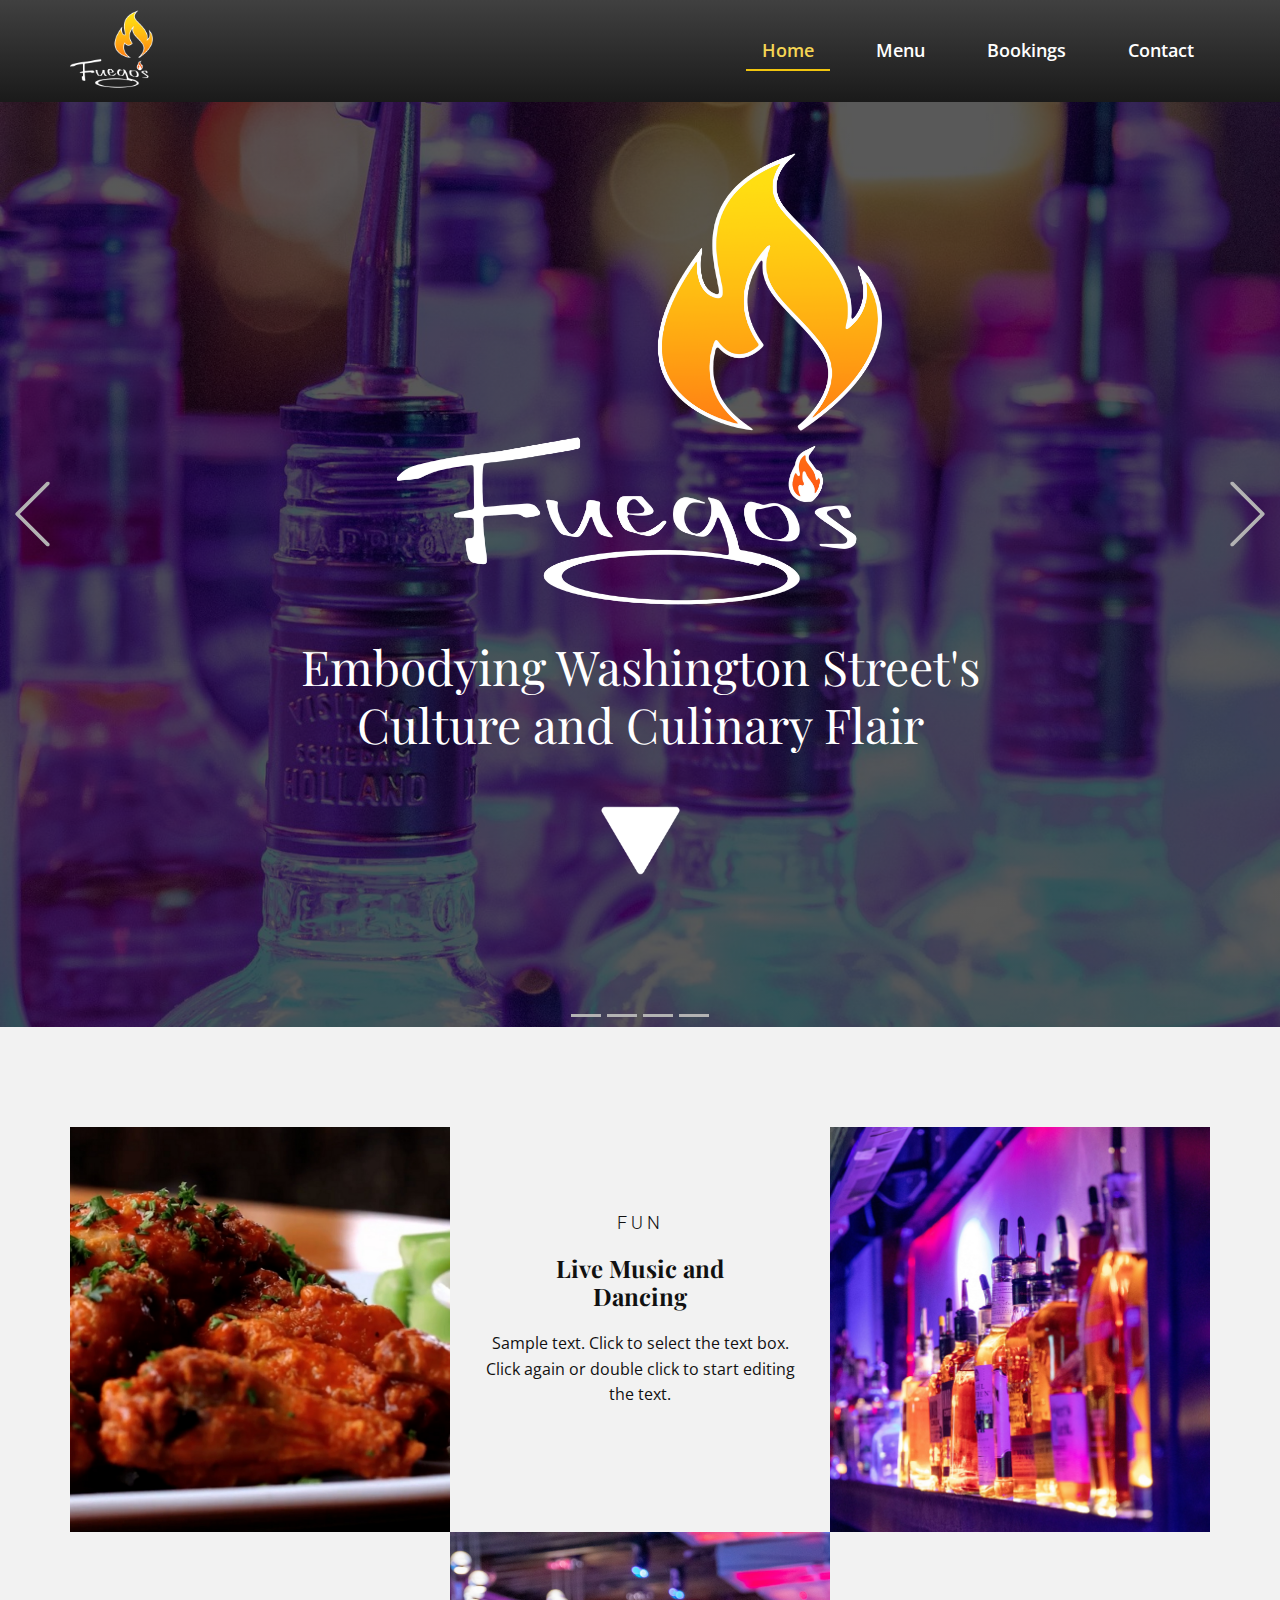
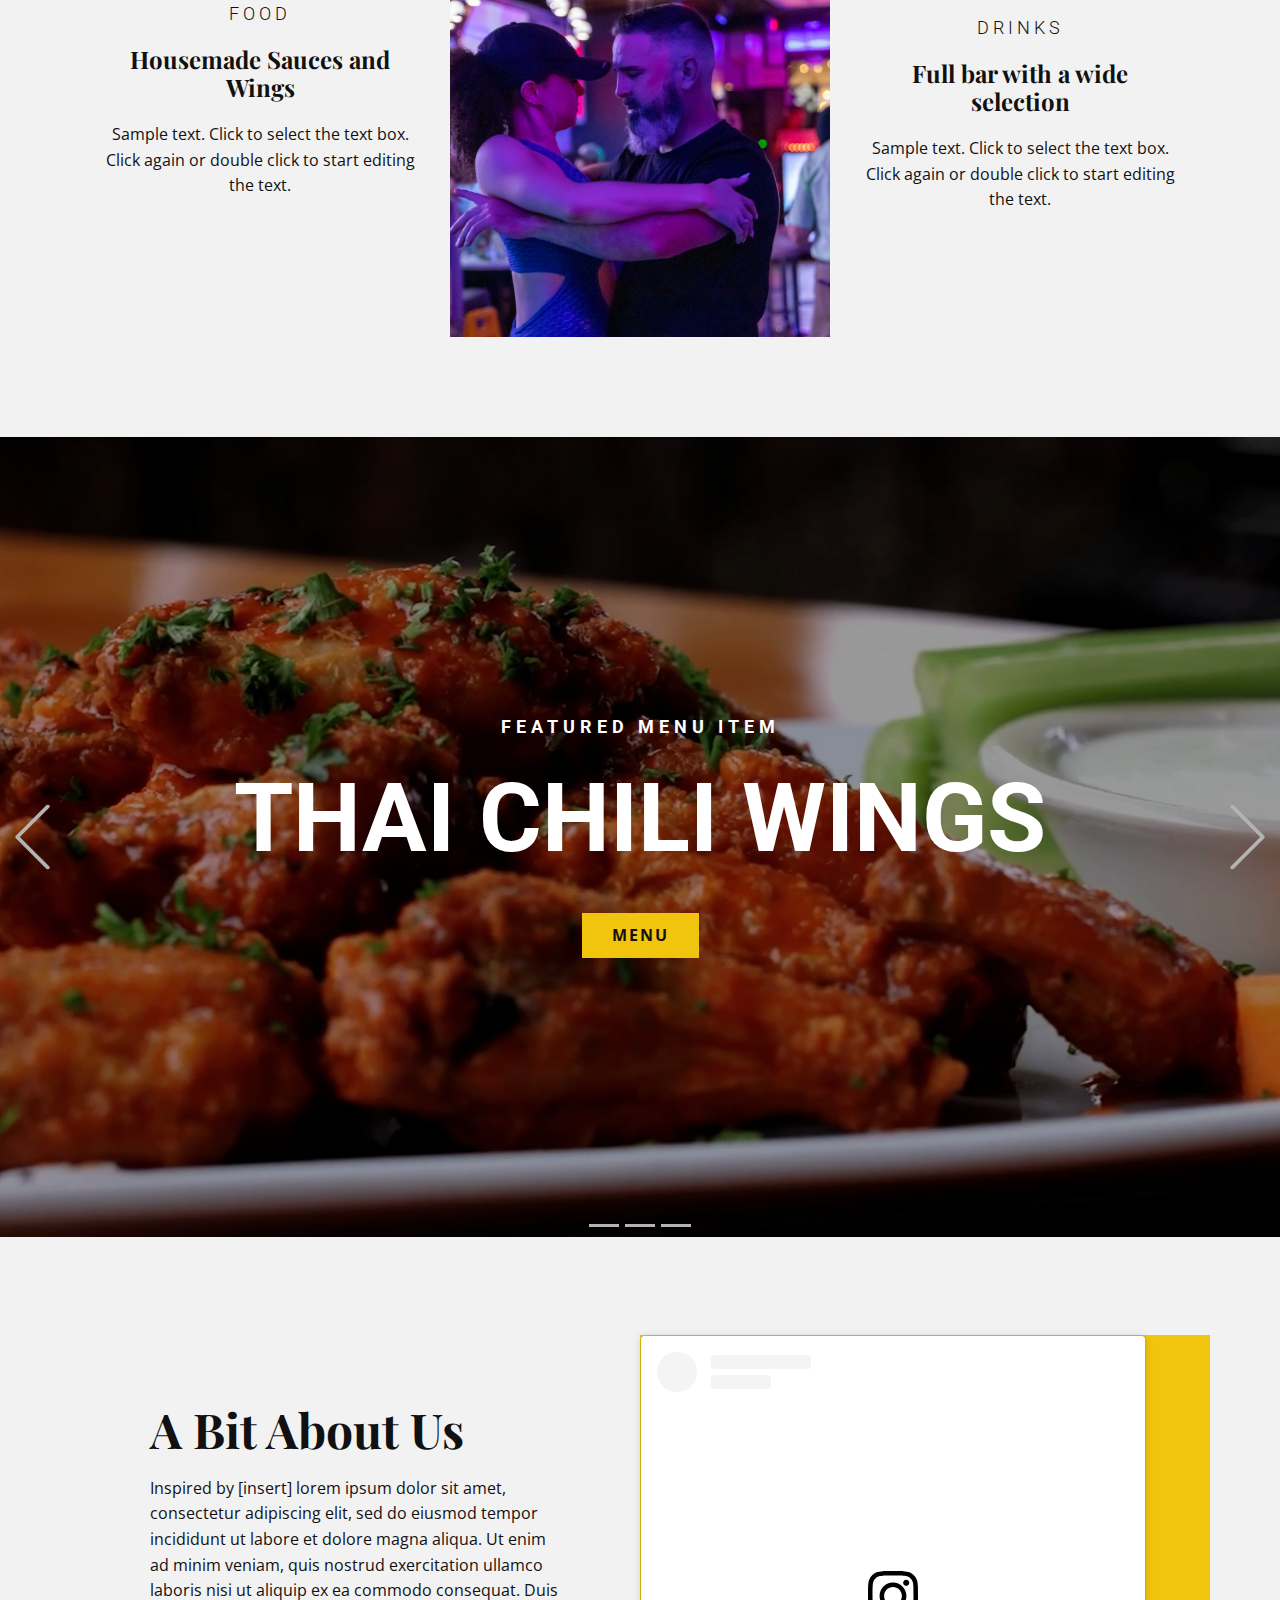
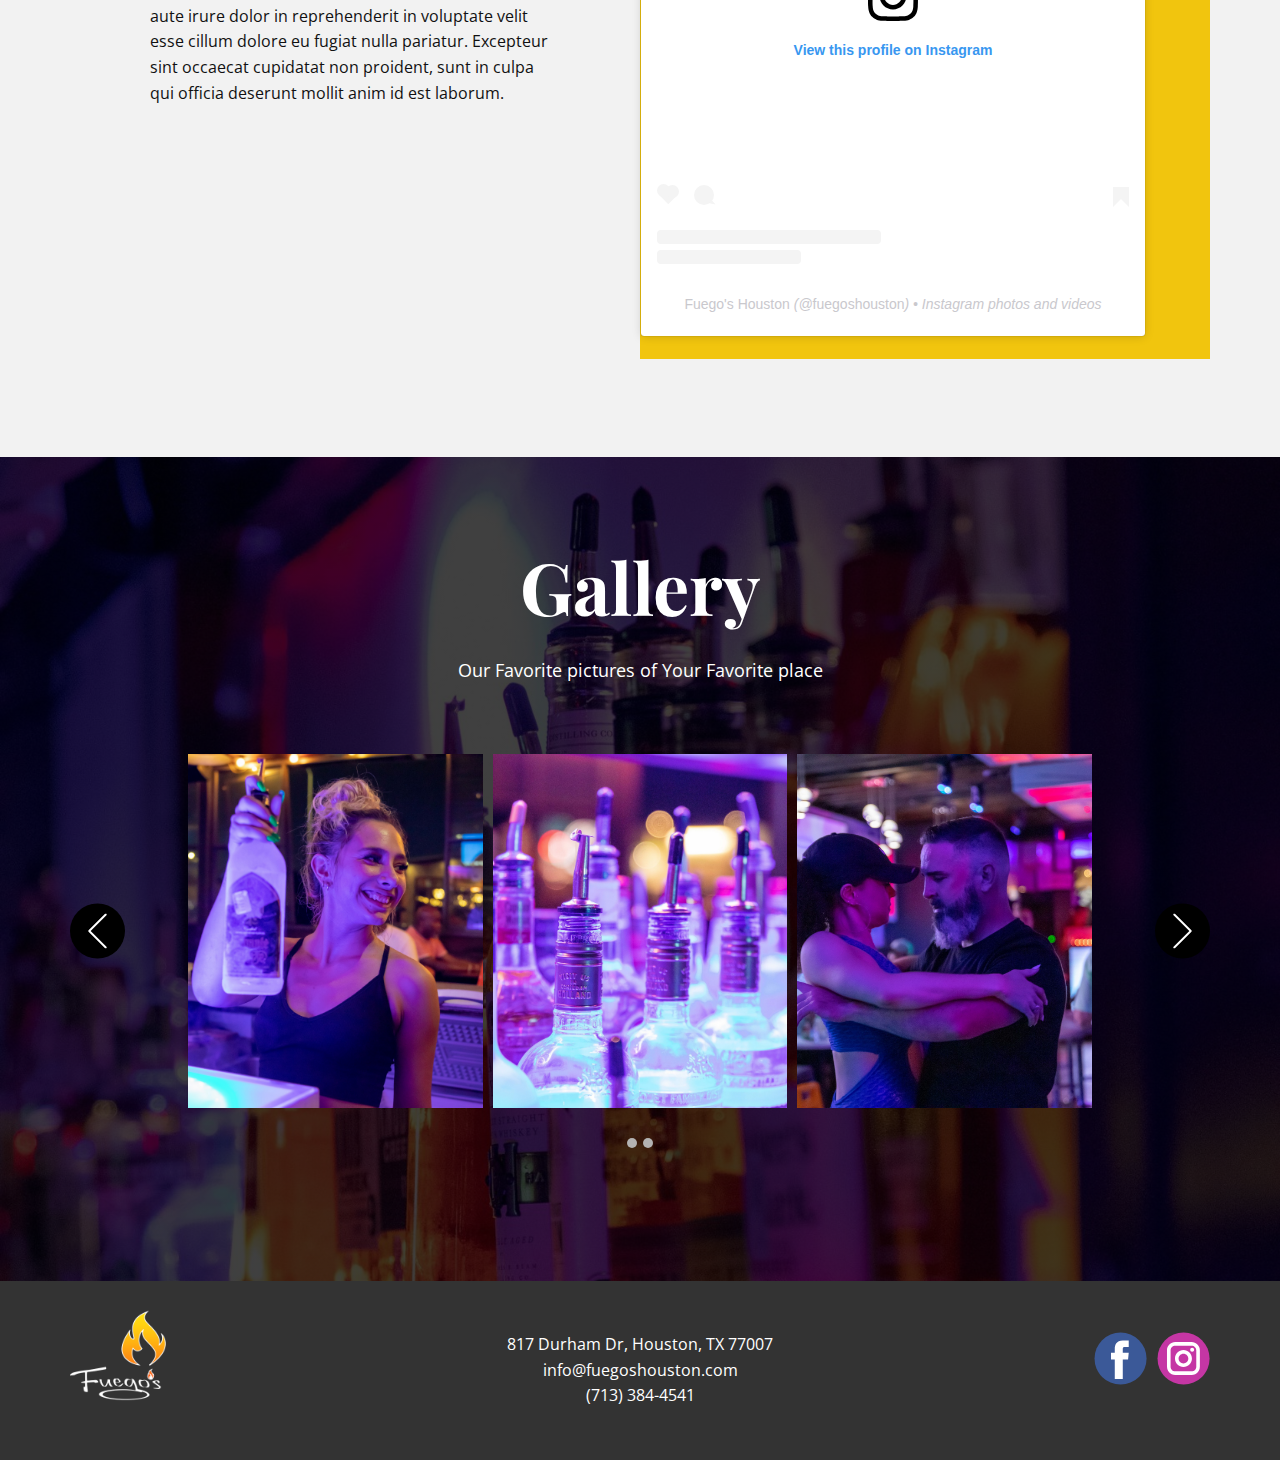
==== commit 4bcc87f8: "big changes, almost ready to go live" ====
--- a/index.html
+++ b/index.html
@@ -7,9 +7,9 @@
     <title>Home</title>
     <link rel="stylesheet" href="nicepage.css" media="screen">
 <link rel="stylesheet" href="Home.css" media="screen">
-    <script class="u-script" type="text/javascript" src="jquery.js" "="" defer=""></script>
-    <script class="u-script" type="text/javascript" src="nicepage.js" "="" defer=""></script>
-    <meta name="generator" content="Nicepage 4.17.10, nicepage.com">
+    <script class="u-script" type="text/javascript" src="jquery.js" defer=""></script>
+    <script class="u-script" type="text/javascript" src="nicepage.js" defer=""></script>
+    <meta name="generator" content="Nicepage 4.18.4, nicepage.com">
     <link id="u-theme-google-font" rel="stylesheet" href="https://fonts.googleapis.com/css?family=Roboto:100,100i,300,300i,400,400i,500,500i,700,700i,900,900i|Open+Sans:300,300i,400,400i,500,500i,600,600i,700,700i,800,800i">
     <link id="u-page-google-font" rel="stylesheet" href="https://fonts.googleapis.com/css?family=Playfair+Display:400,400i,500,500i,600,600i,700,700i,800,800i,900,900i">
     
@@ -34,7 +34,7 @@
     <meta property="og:type" content="website">
   </head>
   <body data-home-page="Home.html" data-home-page-title="Home" class="u-body u-overlap u-xl-mode" data-lang="en"><header class="u-clearfix u-gradient u-header u-sticky u-header" id="sec-965c"><div class="u-clearfix u-sheet u-sheet-1">
-        <a href="Home.html" data-page-id="282773115" class="u-image u-logo u-image-1" data-image-width="1920" data-image-height="1920" title="Home">
+        <a href="Home.html" class="u-image u-logo u-image-1" data-image-width="1920" data-image-height="1920" title="Home">
           <img src="images/Fuegos-white.png" class="u-logo-image u-logo-image-1">
         </a>
         <nav class="u-menu u-menu-one-level u-offcanvas u-menu-1">
@@ -47,7 +47,6 @@
           </div>
           <div class="u-custom-menu u-nav-container">
             <ul class="u-nav u-spacing-30 u-unstyled u-nav-1"><li class="u-nav-item"><a class="u-border-2 u-border-active-palette-3-base u-border-hover-palette-3-light-2 u-border-no-left u-border-no-right u-border-no-top u-button-style u-nav-link u-text-active-palette-3-light-1 u-text-body-alt-color u-text-hover-palette-3-light-2" href="Home.html" style="padding: 10px 16px;">Home</a>
-</li><li class="u-nav-item"><a class="u-border-2 u-border-active-palette-3-base u-border-hover-palette-3-light-2 u-border-no-left u-border-no-right u-border-no-top u-button-style u-nav-link u-text-active-palette-3-light-1 u-text-body-alt-color u-text-hover-palette-3-light-2" href="About.html" style="padding: 10px 16px;">About</a>
 </li><li class="u-nav-item"><a class="u-border-2 u-border-active-palette-3-base u-border-hover-palette-3-light-2 u-border-no-left u-border-no-right u-border-no-top u-button-style u-nav-link u-text-active-palette-3-light-1 u-text-body-alt-color u-text-hover-palette-3-light-2" href="Menu.html" style="padding: 10px 16px;">Menu</a>
 </li><li class="u-nav-item"><a class="u-border-2 u-border-active-palette-3-base u-border-hover-palette-3-light-2 u-border-no-left u-border-no-right u-border-no-top u-button-style u-nav-link u-text-active-palette-3-light-1 u-text-body-alt-color u-text-hover-palette-3-light-2" href="Bookings.html" style="padding: 10px 16px;">Bookings</a>
 </li><li class="u-nav-item"><a class="u-border-2 u-border-active-palette-3-base u-border-hover-palette-3-light-2 u-border-no-left u-border-no-right u-border-no-top u-button-style u-nav-link u-text-active-palette-3-light-1 u-text-body-alt-color u-text-hover-palette-3-light-2" href="Contact.html" style="padding: 10px 16px;">Contact</a>
@@ -58,7 +57,6 @@
               <div class="u-inner-container-layout u-sidenav-overflow">
                 <div class="u-menu-close"></div>
                 <ul class="u-align-center u-nav u-popupmenu-items u-unstyled u-nav-2"><li class="u-nav-item"><a class="u-button-style u-nav-link" href="Home.html">Home</a>
-</li><li class="u-nav-item"><a class="u-button-style u-nav-link" href="About.html">About</a>
 </li><li class="u-nav-item"><a class="u-button-style u-nav-link" href="Menu.html">Menu</a>
 </li><li class="u-nav-item"><a class="u-button-style u-nav-link" href="Bookings.html">Bookings</a>
 </li><li class="u-nav-item"><a class="u-button-style u-nav-link" href="Contact.html">Contact</a>
@@ -180,13 +178,29 @@
     <section class="u-carousel u-slide u-block-8e75-1" id="carousel_0434" data-interval="5000" data-u-ride="carousel">
       <ol class="u-absolute-hcenter u-carousel-indicators u-block-8e75-2">
         <li data-u-target="#carousel_0434" class="u-active u-grey-30" data-u-slide-to="0"></li>
+        <li data-u-target="#carousel_0434" class="u-grey-30" data-u-slide-to="1"></li>
+        <li data-u-target="#carousel_0434" class="u-grey-30" data-u-slide-to="2"></li>
       </ol>
       <div class="u-carousel-inner" role="listbox">
         <div class="u-active u-align-center u-carousel-item u-clearfix u-image u-shading u-section-3-1" src="" data-image-width="1920" data-image-height="1080">
           <div class="u-clearfix u-sheet u-valign-middle u-sheet-1">
             <h6 class="u-text u-text-default u-text-1">Featured Menu Item</h6>
-            <h1 class="u-text u-text-default u-title u-text-2">Buffalo wings</h1>
-            <a href="Menu.html" data-page-id="308766244" class="u-border-none u-btn u-button-style u-palette-3-base u-btn-1">Menu</a>
+            <h1 class="u-text u-text-default u-title u-text-2">Thai chili wings</h1>
+            <a href="Menu.html" class="u-border-none u-btn u-button-style u-palette-3-base u-btn-1">Menu</a>
+          </div>
+        </div>
+        <div class="u-align-center u-carousel-item u-clearfix u-image u-shading u-section-3-2" src="" data-image-width="6000" data-image-height="4000">
+          <div class="u-clearfix u-sheet u-valign-middle u-sheet-1">
+            <h6 class="u-text u-text-default u-text-1">Featured Menu Item</h6>
+            <h1 class="u-text u-text-default u-title u-text-2">Thai chili wings</h1>
+            <a href="Menu.html" class="u-border-none u-btn u-button-style u-palette-3-base u-btn-1">Menu</a>
+          </div>
+        </div>
+        <div class="u-align-center u-carousel-item u-clearfix u-image u-shading u-section-3-3" src="" data-image-width="6000" data-image-height="4000">
+          <div class="u-clearfix u-sheet u-valign-middle u-sheet-1">
+            <h6 class="u-text u-text-default u-text-1">Featured Menu Item</h6>
+            <h1 class="u-text u-text-default u-title u-text-2">Philly Cheese Steak</h1>
+            <a href="Menu.html" class="u-border-none u-btn u-button-style u-palette-3-base u-btn-1">Menu</a>
           </div>
         </div>
       </div>
@@ -214,7 +228,6 @@
                 <div class="u-container-layout u-valign-top-xs u-container-layout-1">
                   <h2 class="u-custom-font u-font-playfair-display u-text u-text-1">A Bit About Us</h2>
                   <p class="u-text u-text-2">Inspired by [insert] lorem ipsum dolor sit amet, consectetur adipiscing elit, sed do eiusmod tempor incididunt ut labore et dolore magna aliqua. Ut enim ad minim veniam, quis nostrud exercitation ullamco laboris nisi ut aliquip ex ea commodo consequat. Duis aute irure dolor in reprehenderit in voluptate velit esse cillum dolore eu fugiat nulla pariatur. Excepteur sint occaecat cupidatat non proident, sunt in culpa qui officia deserunt mollit anim id est laborum.</p>
-                  <a href="About.html" data-page-id="65569081" class="u-align-left u-border-none u-btn u-btn-round u-button-style u-hover-palette-3-light-2 u-palette-3-base u-radius-10 u-btn-1">read more</a>
                 </div>
               </div>
               <div class="u-align-left u-container-style u-layout-cell u-left-cell u-palette-3-base u-size-30 u-layout-cell-2">
@@ -380,7 +393,7 @@
     
     
     <footer class="u-align-center-md u-align-center-sm u-align-center-xs u-clearfix u-footer u-grey-80" id="sec-ed0d"><div class="u-clearfix u-sheet u-sheet-1">
-        <a href="Home.html" data-page-id="282773115" class="u-image u-logo u-image-1" data-image-width="1920" data-image-height="1920" title="Home">
+        <a href="Home.html" class="u-image u-logo u-image-1" data-image-width="1920" data-image-height="1920" title="Home">
           <img src="images/Fuegos-white.png" class="u-logo-image u-logo-image-1">
         </a>
         <div class="u-align-left u-social-icons u-spacing-10 u-social-icons-1">
--- a/nicepage.css
+++ b/nicepage.css
@@ -1673,6 +1673,9 @@
 .u-label-left label + textarea {
   flex-grow: 1;
 }
+.u-label-left .u-agree-label {
+  width: auto;
+}
 .u-form-submit.u-label-left label {
   pointer-events: none;
 }
@@ -11450,6 +11453,9 @@
 }
 .u-sticky {
   transition: background-color 250ms, box-shadow 250ms;
+}
+.u-header.u-box-shadow {
+  z-index: 1;
 }
 .u-overlap .u-header {
   position: absolute;
@@ -16957,7 +16963,7 @@
 }
 .u-language .u-icon {
   display: inline-flex;
-  height: 24px !important;
+  width: auto !important;
   vertical-align: middle;
 }
 .u-language .u-language-url,
@@ -20274,6 +20280,36 @@
   right: 0;
   left: 0;
   z-index: 3;
+}
+.u-box-shadow.u-section-row:nth-child(10) {
+  z-index: 1;
+}
+.u-box-shadow.u-section-row:nth-child(9) {
+  z-index: 2;
+}
+.u-box-shadow.u-section-row:nth-child(8) {
+  z-index: 3;
+}
+.u-box-shadow.u-section-row:nth-child(7) {
+  z-index: 4;
+}
+.u-box-shadow.u-section-row:nth-child(6) {
+  z-index: 5;
+}
+.u-box-shadow.u-section-row:nth-child(5) {
+  z-index: 6;
+}
+.u-box-shadow.u-section-row:nth-child(4) {
+  z-index: 7;
+}
+.u-box-shadow.u-section-row:nth-child(3) {
+  z-index: 8;
+}
+.u-box-shadow.u-section-row:nth-child(2) {
+  z-index: 9;
+}
+.u-box-shadow.u-section-row:nth-child(1) {
+  z-index: 10;
 }
 .u-hover-box {
   overflow: hidden;
@@ -37903,8 +37939,8 @@
 }
 
 .u-header .u-nav-1 {
+  font-weight: 600;
   font-size: 1.125rem;
-  font-weight: 600;
 }
 
 .u-header .u-nav-2 {
--- a/Home.css
+++ b/Home.css
@@ -591,6 +591,134 @@
   .u-section-3-1 .u-text-2 {
     font-size: 3rem;
   }
+}
+
+ .u-section-3-2 {
+  background-image: linear-gradient(0deg, rgba(0,0,0,0.4), rgba(0,0,0,0.4)), url("images/ChickenSandwich.jpg");
+  background-position: 50% 50%;
+}
+
+.u-section-3-2 .u-sheet-1 {
+  min-height: 800px;
+}
+
+.u-section-3-2 .u-text-1 {
+  text-transform: uppercase;
+  font-weight: 700;
+  letter-spacing: 5px;
+  margin: 60px auto 0;
+}
+
+.u-section-3-2 .u-text-2 {
+  font-weight: 700;
+  text-transform: uppercase;
+  font-size: 6rem;
+  margin: 29px auto 0;
+}
+
+.u-section-3-2 .u-btn-1 {
+  background-image: none;
+  text-transform: uppercase;
+  font-weight: 700;
+  font-size: 1rem;
+  letter-spacing: 2px;
+  margin: 41px auto 60px;
+}
+
+@media (max-width: 1199px) {
+  .u-section-3-2 .u-sheet-1 {
+    min-height: 660px;
+  }
+}
+
+@media (max-width: 991px) {
+  .u-section-3-2 .u-sheet-1 {
+    min-height: 506px;
+  }
+}
+
+@media (max-width: 767px) {
+  .u-section-3-2 .u-sheet-1 {
+    min-height: 380px;
+  }
+
+  .u-section-3-2 .u-text-2 {
+    font-size: 3.75rem;
+  }
+}
+
+@media (max-width: 575px) {
+  .u-section-3-2 .u-sheet-1 {
+    min-height: 239px;
+  }
+
+  .u-section-3-2 .u-text-2 {
+    font-size: 3rem;
+  }
+}
+
+ .u-section-3-3 {
+  background-image: linear-gradient(0deg, rgba(0,0,0,0.4), rgba(0,0,0,0.4)), url("images/phillycheesesteak.jpg");
+  background-position: 50% 50%;
+}
+
+.u-section-3-3 .u-sheet-1 {
+  min-height: 800px;
+}
+
+.u-section-3-3 .u-text-1 {
+  text-transform: uppercase;
+  font-weight: 700;
+  letter-spacing: 5px;
+  margin: 60px auto 0;
+}
+
+.u-section-3-3 .u-text-2 {
+  font-weight: 700;
+  text-transform: uppercase;
+  font-size: 6rem;
+  margin: 29px auto 0;
+}
+
+.u-section-3-3 .u-btn-1 {
+  background-image: none;
+  text-transform: uppercase;
+  font-weight: 700;
+  font-size: 1rem;
+  letter-spacing: 2px;
+  margin: 41px auto 60px;
+}
+
+@media (max-width: 1199px) {
+  .u-section-3-3 .u-sheet-1 {
+    min-height: 660px;
+  }
+}
+
+@media (max-width: 991px) {
+  .u-section-3-3 .u-sheet-1 {
+    min-height: 506px;
+  }
+}
+
+@media (max-width: 767px) {
+  .u-section-3-3 .u-sheet-1 {
+    min-height: 380px;
+  }
+
+  .u-section-3-3 .u-text-2 {
+    font-size: 3.75rem;
+  }
+}
+
+@media (max-width: 575px) {
+  .u-section-3-3 .u-sheet-1 {
+    min-height: 239px;
+  }
+
+  .u-section-3-3 .u-text-2 {
+    font-size: 3rem;
+  }
 } .u-section-4 {
   background-image: none;
 }
@@ -620,16 +748,6 @@
 
 .u-section-4 .u-text-2 {
   margin: 20px 0 0;
-}
-
-.u-section-4 .u-btn-1 {
-  letter-spacing: 1px;
-  font-size: 0.875rem;
-  border-style: none;
-  font-weight: 700;
-  text-transform: uppercase;
-  background-image: none;
-  margin: 56px auto 0 0;
 }
 
 .u-section-4 .u-layout-cell-2 {
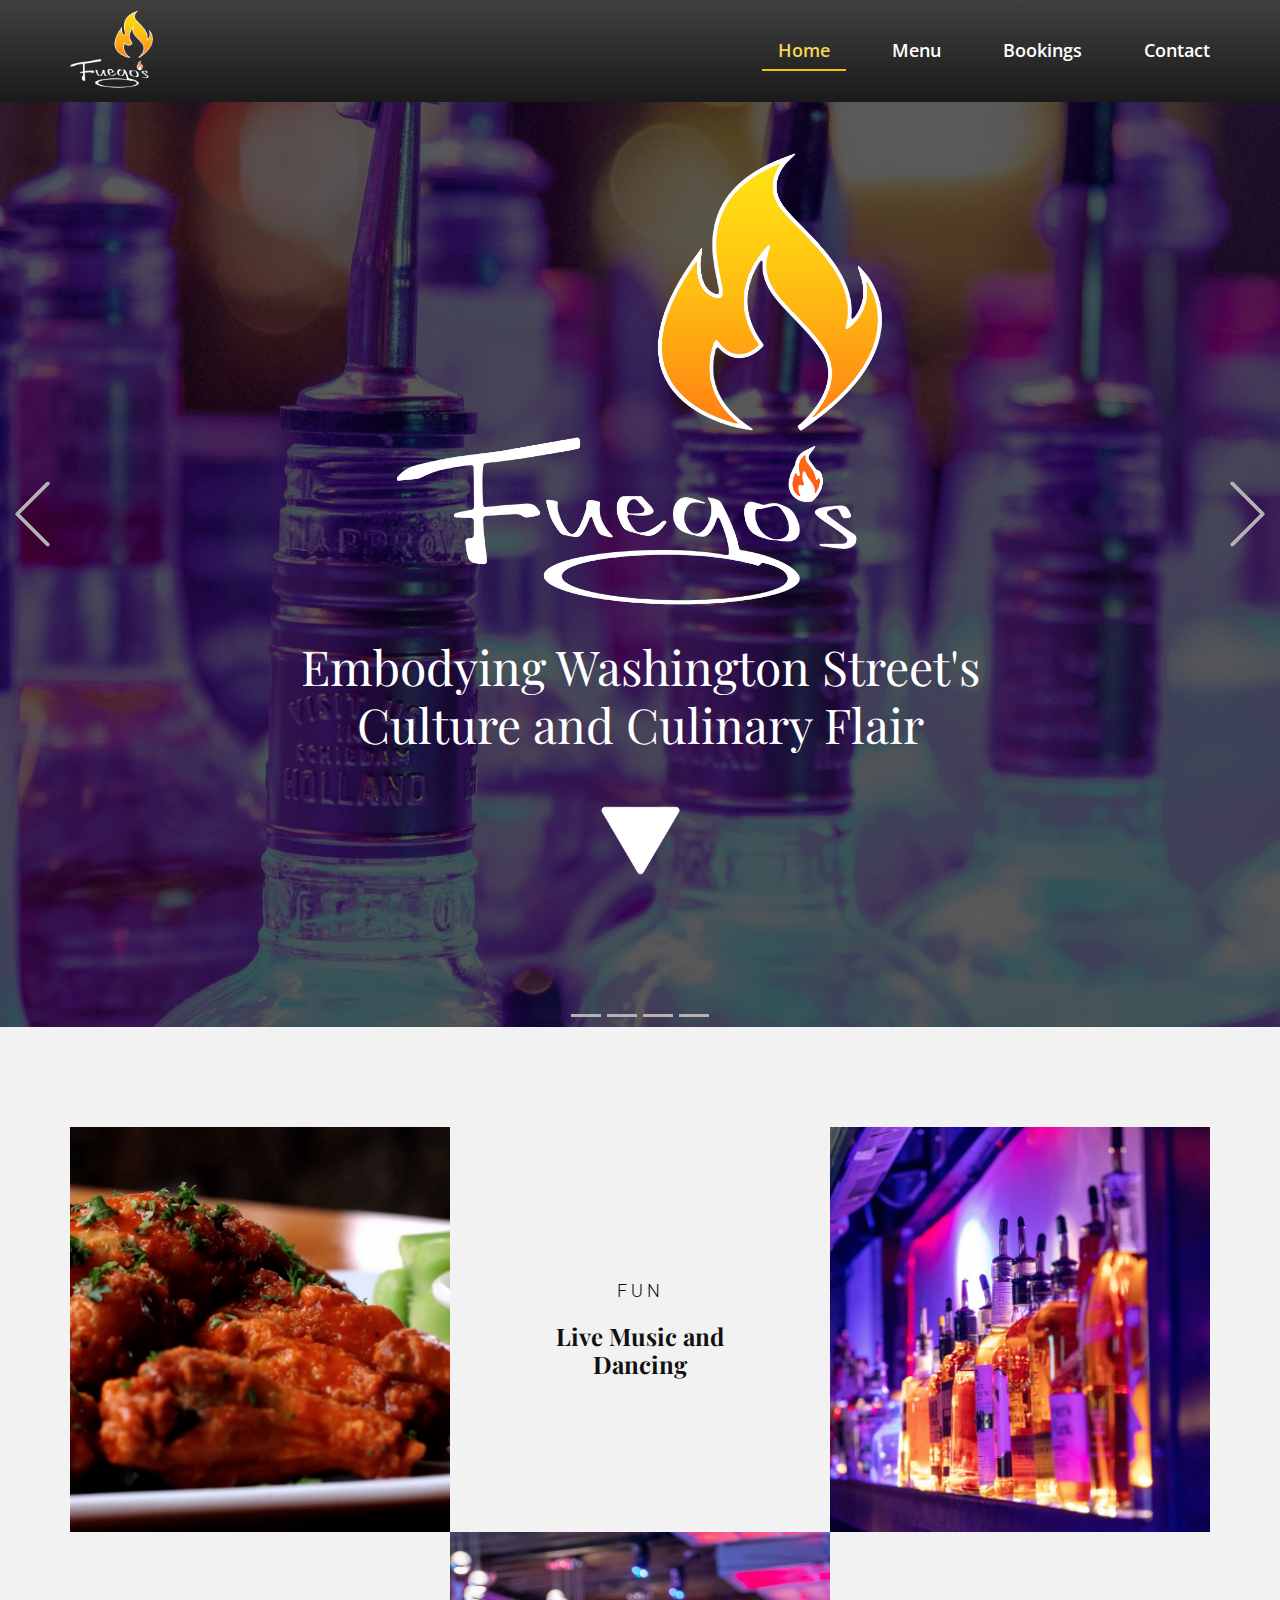
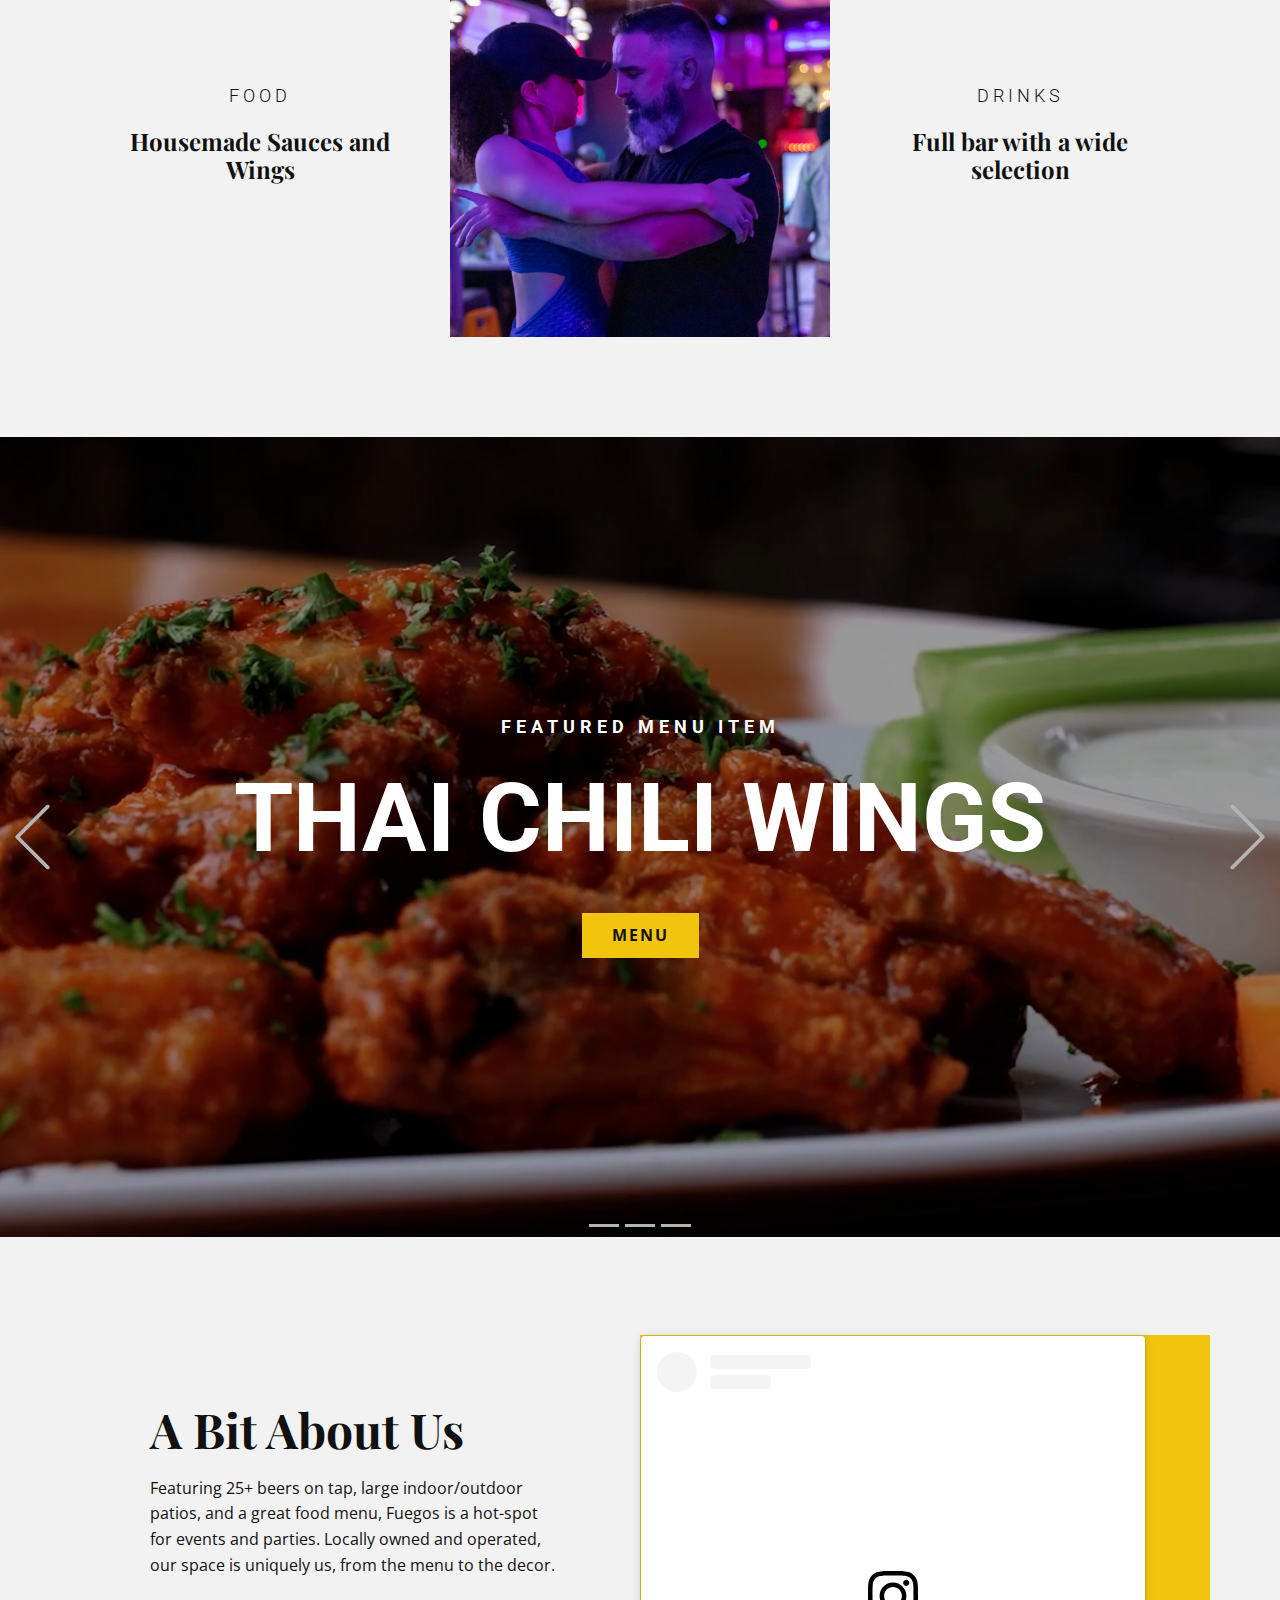
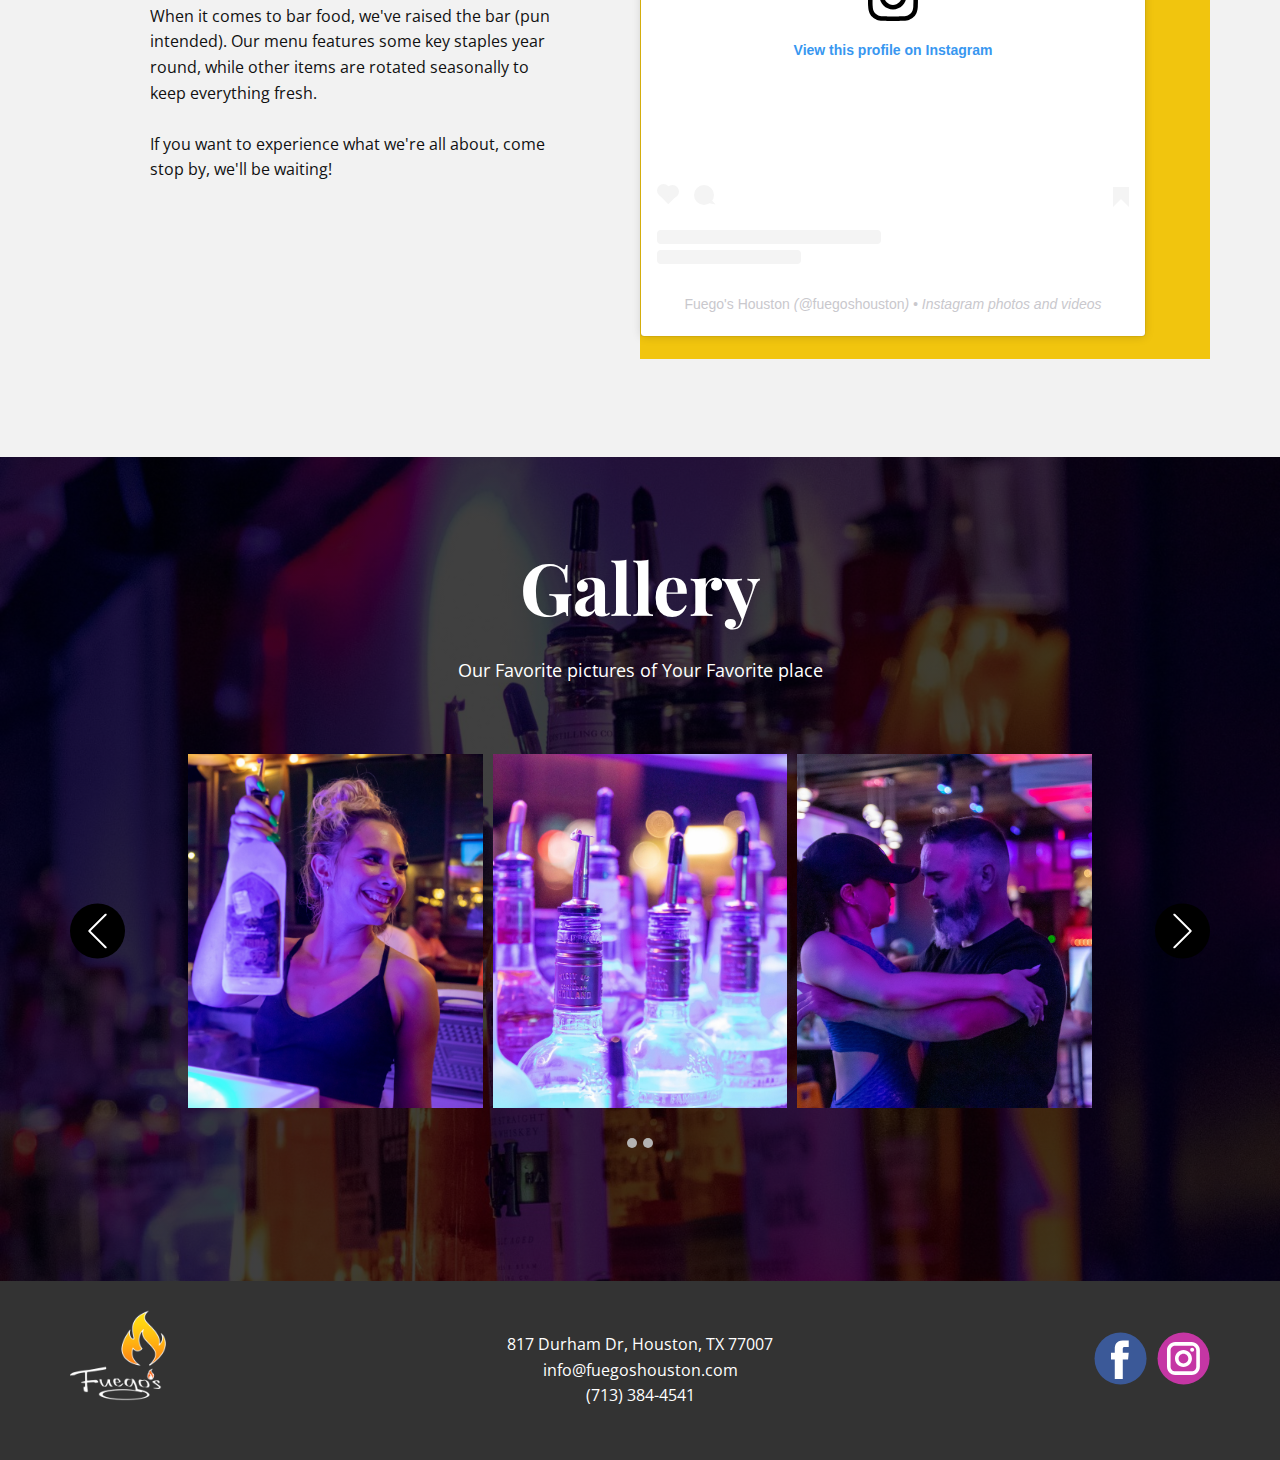
==== commit 459990bb: "mobile optimized, just need menu" ====
--- a/index.html
+++ b/index.html
@@ -39,7 +39,7 @@
         </a>
         <nav class="u-menu u-menu-one-level u-offcanvas u-menu-1">
           <div class="menu-collapse" style="font-size: 1.125rem; letter-spacing: 0px; font-weight: 600;">
-            <a class="u-button-style u-custom-left-right-menu-spacing u-custom-padding-bottom u-custom-top-bottom-menu-spacing u-nav-link u-text-active-palette-1-base u-text-hover-palette-2-base" href="#">
+            <a class="u-button-style u-custom-active-color u-custom-color u-custom-hover-color u-custom-left-right-menu-spacing u-custom-padding-bottom u-custom-top-bottom-menu-spacing u-nav-link u-text-active-palette-1-base u-text-hover-palette-2-base u-white" href="#" style="background-image: none; font-size: calc(1em + 6px);">
               <svg class="u-svg-link" viewBox="0 0 24 24"><use xmlns:xlink="http://www.w3.org/1999/xlink" xlink:href="#menu-hamburger"></use></svg>
               <svg class="u-svg-content" version="1.1" id="menu-hamburger" viewBox="0 0 16 16" x="0px" y="0px" xmlns:xlink="http://www.w3.org/1999/xlink" xmlns="http://www.w3.org/2000/svg"><g><rect y="1" width="16" height="2"></rect><rect y="7" width="16" height="2"></rect><rect y="13" width="16" height="2"></rect>
 </g></svg>
@@ -49,7 +49,7 @@
             <ul class="u-nav u-spacing-30 u-unstyled u-nav-1"><li class="u-nav-item"><a class="u-border-2 u-border-active-palette-3-base u-border-hover-palette-3-light-2 u-border-no-left u-border-no-right u-border-no-top u-button-style u-nav-link u-text-active-palette-3-light-1 u-text-body-alt-color u-text-hover-palette-3-light-2" href="Home.html" style="padding: 10px 16px;">Home</a>
 </li><li class="u-nav-item"><a class="u-border-2 u-border-active-palette-3-base u-border-hover-palette-3-light-2 u-border-no-left u-border-no-right u-border-no-top u-button-style u-nav-link u-text-active-palette-3-light-1 u-text-body-alt-color u-text-hover-palette-3-light-2" href="Menu.html" style="padding: 10px 16px;">Menu</a>
 </li><li class="u-nav-item"><a class="u-border-2 u-border-active-palette-3-base u-border-hover-palette-3-light-2 u-border-no-left u-border-no-right u-border-no-top u-button-style u-nav-link u-text-active-palette-3-light-1 u-text-body-alt-color u-text-hover-palette-3-light-2" href="Bookings.html" style="padding: 10px 16px;">Bookings</a>
-</li><li class="u-nav-item"><a class="u-border-2 u-border-active-palette-3-base u-border-hover-palette-3-light-2 u-border-no-left u-border-no-right u-border-no-top u-button-style u-nav-link u-text-active-palette-3-light-1 u-text-body-alt-color u-text-hover-palette-3-light-2" href="Contact.html" style="padding: 10px 16px;">Contact</a>
+</li><li class="u-nav-item"><a class="u-border-2 u-border-active-palette-3-base u-border-hover-palette-3-light-2 u-border-no-left u-border-no-right u-border-no-top u-button-style u-nav-link u-text-active-palette-3-light-1 u-text-body-alt-color u-text-hover-palette-3-light-2" href="Contact.html" style="padding: 10px 0px 10px 16px;">Contact</a>
 </li></ul>
           </div>
           <div class="u-custom-menu u-nav-container-collapse">
@@ -127,7 +127,7 @@
         <span class="sr-only">Next</span>
       </a>
     </section>
-    <section class="u-clearfix u-grey-5 u-section-2" id="carousel_2722">
+    <section class="u-clearfix u-grey-5 u-hidden-sm u-hidden-xs u-section-2" id="carousel_2722">
       <div class="u-clearfix u-sheet u-sheet-1">
         <div class="u-clearfix u-expanded-width u-layout-wrap u-layout-wrap-1">
           <div class="u-layout">
@@ -138,10 +138,9 @@
                     <div class="u-container-layout u-container-layout-1"></div>
                   </div>
                   <div class="u-container-style u-layout-cell u-size-20 u-layout-cell-2">
-                    <div class="u-container-layout u-container-layout-2">
+                    <div class="u-container-layout u-valign-middle-lg u-valign-middle-xl u-container-layout-2">
                       <h6 class="u-align-center u-text u-text-default u-text-1">Fun</h6>
                       <h3 class="u-align-center u-custom-font u-font-playfair-display u-text u-text-default u-text-2">Live Music and Dancing</h3>
-                      <p class="u-align-center u-text u-text-default u-text-3">Sample text. Click to select the text box. Click again or double click to start editing the text.</p>
                     </div>
                   </div>
                   <div class="u-container-style u-image u-layout-cell u-right-cell u-size-20 u-image-2" data-image-width="4000" data-image-height="5000">
@@ -152,20 +151,18 @@
               <div class="u-size-30">
                 <div class="u-layout-row">
                   <div class="u-container-style u-layout-cell u-left-cell u-size-20 u-layout-cell-4">
-                    <div class="u-container-layout u-container-layout-4">
-                      <h6 class="u-align-center u-text u-text-default u-text-4">Food</h6>
-                      <h3 class="u-align-center u-custom-font u-font-playfair-display u-text u-text-default u-text-5">Housemade Sauces and Wings</h3>
-                      <p class="u-align-center u-text u-text-default u-text-6">Sample text. Click to select the text box. Click again or double click to start editing the text.</p>
+                    <div class="u-container-layout u-valign-middle u-container-layout-4">
+                      <h6 class="u-align-center u-text u-text-default u-text-3">Food</h6>
+                      <h3 class="u-align-center u-custom-font u-font-playfair-display u-text u-text-default u-text-4">Housemade Sauces and Wings</h3>
                     </div>
                   </div>
                   <div class="u-container-style u-image u-layout-cell u-size-20 u-image-3" data-image-width="6000" data-image-height="4000">
                     <div class="u-container-layout u-container-layout-5"></div>
                   </div>
                   <div class="u-container-style u-layout-cell u-right-cell u-size-20 u-layout-cell-6">
-                    <div class="u-container-layout u-container-layout-6">
-                      <h6 class="u-align-center u-text u-text-default u-text-7">Drinks</h6>
-                      <h3 class="u-align-center u-custom-font u-font-playfair-display u-text u-text-default u-text-8">Full bar with a wide selection</h3>
-                      <p class="u-align-center u-text u-text-default u-text-9">Sample text. Click to select the text box. Click again or double click to start editing the text.</p>
+                    <div class="u-container-layout u-valign-middle u-container-layout-6">
+                      <h6 class="u-align-center u-text u-text-default u-text-5">Drinks</h6>
+                      <h3 class="u-align-center u-custom-font u-font-playfair-display u-text u-text-default u-text-6">Full bar with a wide selection</h3>
                     </div>
                   </div>
                 </div>
@@ -175,7 +172,7 @@
         </div>
       </div>
     </section>
-    <section class="u-carousel u-slide u-block-8e75-1" id="carousel_0434" data-interval="5000" data-u-ride="carousel">
+    <section class="u-carousel u-carousel-duration-1000 u-slide u-block-8e75-1" id="carousel_0434" data-interval="3750" data-u-ride="carousel">
       <ol class="u-absolute-hcenter u-carousel-indicators u-block-8e75-2">
         <li data-u-target="#carousel_0434" class="u-active u-grey-30" data-u-slide-to="0"></li>
         <li data-u-target="#carousel_0434" class="u-grey-30" data-u-slide-to="1"></li>
@@ -192,7 +189,7 @@
         <div class="u-align-center u-carousel-item u-clearfix u-image u-shading u-section-3-2" src="" data-image-width="6000" data-image-height="4000">
           <div class="u-clearfix u-sheet u-valign-middle u-sheet-1">
             <h6 class="u-text u-text-default u-text-1">Featured Menu Item</h6>
-            <h1 class="u-text u-text-default u-title u-text-2">Thai chili wings</h1>
+            <h1 class="u-text u-text-default u-title u-text-2">Buffalo Chicken sandwich</h1>
             <a href="Menu.html" class="u-border-none u-btn u-button-style u-palette-3-base u-btn-1">Menu</a>
           </div>
         </div>
@@ -220,18 +217,21 @@
       </a>
     </section>
     <section class="u-clearfix u-grey-5 u-section-4" id="carousel_2d75">
-      <div class="u-clearfix u-sheet u-valign-middle u-sheet-1">
+      <div class="u-clearfix u-sheet u-valign-middle-lg u-valign-middle-xl u-sheet-1">
         <div class="u-clearfix u-expanded-width u-gutter-0 u-layout-spacing-top u-layout-wrap u-layout-wrap-1">
           <div class="u-layout">
             <div class="u-layout-row">
               <div class="u-align-left u-container-style u-layout-cell u-right-cell u-shape-rectangle u-size-30 u-layout-cell-1">
                 <div class="u-container-layout u-valign-top-xs u-container-layout-1">
                   <h2 class="u-custom-font u-font-playfair-display u-text u-text-1">A Bit About Us</h2>
-                  <p class="u-text u-text-2">Inspired by [insert] lorem ipsum dolor sit amet, consectetur adipiscing elit, sed do eiusmod tempor incididunt ut labore et dolore magna aliqua. Ut enim ad minim veniam, quis nostrud exercitation ullamco laboris nisi ut aliquip ex ea commodo consequat. Duis aute irure dolor in reprehenderit in voluptate velit esse cillum dolore eu fugiat nulla pariatur. Excepteur sint occaecat cupidatat non proident, sunt in culpa qui officia deserunt mollit anim id est laborum.</p>
+                  <p class="u-text u-text-2">Featuring 25+ beers on tap, large indoor/outdoor patios, and a great food menu, Fuegos is a hot-spot for events and parties. Locally owned and operated, our space is uniquely us, from the menu to the decor.<br>
+                    <br>When it comes to bar food, we've raised the bar (pun intended). Our menu features some key staples year round, while other items are rotated seasonally to keep everything fresh.<br>
+                    <br>If you want to experience what we're all about, come stop by, we'll be waiting!
+                  </p>
                 </div>
               </div>
               <div class="u-align-left u-container-style u-layout-cell u-left-cell u-palette-3-base u-size-30 u-layout-cell-2">
-                <div class="u-container-layout" src="">
+                <div class="u-container-layout u-container-layout-2" src="">
                   <div class="u-clearfix u-custom-html u-custom-html-1">
                     <blockquote class="instagram-media" data-instgrm-permalink="https://www.instagram.com/fuegoshouston/?utm_source=ig_embed&amp;utm_campaign=loading" data-instgrm-version="14" style=" background:#FFF; border:0; border-radius:3px; box-shadow:0 0 1px 0 rgba(0,0,0,0.5),0 1px 10px 0 rgba(0,0,0,0.15); margin: 1px; max-width:540px; min-width:326px; padding:0; width:99.375%; width:-webkit-calc(100% - 2px); width:calc(100% - 2px);">
                       <div style="padding:16px;">
--- a/nicepage.css
+++ b/nicepage.css
@@ -37941,6 +37941,7 @@
 .u-header .u-nav-1 {
   font-weight: 600;
   font-size: 1.125rem;
+  letter-spacing: normal;
 }
 
 .u-header .u-nav-2 {
@@ -37952,13 +37953,13 @@
     width: auto;
     margin-top: -61px;
   }
+}
 
-  .u-header .u-nav-1 {
-    letter-spacing: normal;
-  }
-}
-
-
+@media (max-width: 767px) {
+  .u-header .u-menu-1 {
+    margin-bottom: 40px;
+  }
+}
 
 .u-footer .u-sheet-1 {
   min-height: 177px;
@@ -38009,30 +38010,38 @@
 
 @media (max-width: 767px) {
   .u-footer .u-sheet-1 {
-    min-height: 200px;
+    min-height: 292px;
   }
 
   .u-footer .u-image-1 {
-    margin-left: 230px;
+    margin-top: 27px;
+    margin-left: auto;
   }
 
   .u-footer .u-social-icons-1 {
-    margin-top: 20px;
+    width: 116px;
+    min-width: 42px;
+    margin-top: 14px;
     margin-right: auto;
   }
 
   .u-footer .u-text-1 {
-    width: 540px;
-    margin: 20px 0 0;
+    width: auto;
+    margin: 13px 0 14px;
   }
 }
 @media (max-width: 575px) {
   .u-footer .u-image-1 {
-    margin-left: auto;
+    margin-top: 14px;
+  }
+
+  .u-footer .u-social-icons-1 {
+    margin-top: 13px;
+    margin-left: 109px;
   }
 
   .u-footer .u-text-1 {
-    width: 340px;
+    margin-bottom: 28px;
   }
 }
 
--- a/Home.css
+++ b/Home.css
@@ -54,13 +54,30 @@
 
 @media (max-width: 767px) {
   .u-section-1-1 .u-sheet-1 {
-    min-height: 487px;
+    min-height: 1056px;
+  }
+
+  .u-section-1-1 .u-image-1 {
+    width: 349px;
+    height: 349px;
+    margin-top: 188px;
+  }
+
+  .u-section-1-1 .u-text-1 {
+    width: auto;
+    margin-top: 50px;
+    margin-left: 0;
+    margin-right: 0;
+  }
+
+  .u-section-1-1 .u-icon-1 {
+    margin-top: 96px;
   }
 }
 
 @media (max-width: 575px) {
   .u-section-1-1 .u-sheet-1 {
-    min-height: 161px;
+    min-height: 656px;
   }
 
   .u-section-1-1 .u-image-1 {
@@ -287,17 +304,13 @@
   text-transform: uppercase;
   font-weight: 300;
   font-size: 1.125rem;
-  margin: 55px auto 0;
+  margin: 0 auto;
 }
 
 .u-section-2 .u-text-2 {
   font-weight: 700;
   font-size: 1.5rem;
   margin: 20px 28px 0;
-}
-
-.u-section-2 .u-text-3 {
-  margin: 20px auto 0 0;
 }
 
 .u-section-2 .u-image-2 {
@@ -318,22 +331,18 @@
   padding: 30px;
 }
 
-.u-section-2 .u-text-4 {
+.u-section-2 .u-text-3 {
   letter-spacing: 4px;
   text-transform: uppercase;
   font-weight: 300;
   font-size: 1.125rem;
-  margin: 41px auto 0;
-}
-
-.u-section-2 .u-text-5 {
+  margin: 0 auto;
+}
+
+.u-section-2 .u-text-4 {
   font-weight: 700;
   font-size: 1.5rem;
   margin: 20px 0 0;
-}
-
-.u-section-2 .u-text-6 {
-  margin: 20px auto 0 0;
 }
 
 .u-section-2 .u-image-3 {
@@ -354,22 +363,18 @@
   padding: 30px;
 }
 
-.u-section-2 .u-text-7 {
+.u-section-2 .u-text-5 {
   letter-spacing: 4px;
   text-transform: uppercase;
   font-weight: 300;
   font-size: 1.125rem;
-  margin: 55px auto 0;
-}
-
-.u-section-2 .u-text-8 {
+  margin: 0 auto;
+}
+
+.u-section-2 .u-text-6 {
   font-weight: 700;
   font-size: 1.5rem;
-  margin: 20px auto 0 0;
-}
-
-.u-section-2 .u-text-9 {
-  margin: 20px auto 0 0;
+  margin: 20px 0 0;
 }
 
 @media (max-width: 1199px) {
@@ -391,6 +396,10 @@
     min-height: 334px;
   }
 
+  .u-section-2 .u-text-2 {
+    margin-right: auto;
+  }
+
   .u-section-2 .u-image-2 {
     min-height: 334px;
   }
@@ -422,7 +431,16 @@
   }
 
   .u-section-2 .u-layout-cell-2 {
-    min-height: 100px;
+    min-height: 256px;
+  }
+
+  .u-section-2 .u-text-1 {
+    margin-top: 50px;
+  }
+
+  .u-section-2 .u-text-2 {
+    width: auto;
+    margin-left: 14px;
   }
 
   .u-section-2 .u-image-2 {
@@ -460,11 +478,23 @@
     padding-right: 10px;
   }
 
+  .u-section-2 .u-layout-cell-2 {
+    min-height: 100px;
+  }
+
   .u-section-2 .u-container-layout-2 {
     padding-left: 10px;
     padding-right: 10px;
   }
 
+  .u-section-2 .u-text-1 {
+    margin-left: 336px;
+  }
+
+  .u-section-2 .u-text-2 {
+    margin-left: auto;
+  }
+
   .u-section-2 .u-image-2 {
     min-height: 576px;
   }
@@ -479,6 +509,15 @@
     padding-right: 10px;
   }
 
+  .u-section-2 .u-text-3 {
+    margin-left: 322px;
+  }
+
+  .u-section-2 .u-text-4 {
+    margin-left: auto;
+    margin-right: auto;
+  }
+
   .u-section-2 .u-image-3 {
     min-height: 576px;
   }
@@ -492,6 +531,15 @@
     padding-left: 10px;
     padding-right: 10px;
   }
+
+  .u-section-2 .u-text-5 {
+    margin-left: 315px;
+  }
+
+  .u-section-2 .u-text-6 {
+    margin-left: auto;
+    margin-right: auto;
+  }
 }
 
 @media (max-width: 575px) {
@@ -507,12 +555,39 @@
     min-height: 363px;
   }
 
+  .u-section-2 .u-text-1 {
+    margin-left: auto;
+  }
+
+  .u-section-2 .u-text-2 {
+    margin-left: 28px;
+    margin-right: 28px;
+  }
+
   .u-section-2 .u-image-2 {
     min-height: 363px;
   }
 
+  .u-section-2 .u-text-3 {
+    margin-left: auto;
+  }
+
+  .u-section-2 .u-text-4 {
+    margin-left: 0;
+    margin-right: 0;
+  }
+
   .u-section-2 .u-image-3 {
     min-height: 363px;
+  }
+
+  .u-section-2 .u-text-5 {
+    margin-left: auto;
+  }
+
+  .u-section-2 .u-text-6 {
+    margin-left: 0;
+    margin-right: 0;
   }
 }.u-block-8e75-2 {
   position: absolute;
@@ -733,7 +808,7 @@
 }
 
 .u-section-4 .u-layout-cell-1 {
-  min-height: 540px;
+  min-height: 624px;
 }
 
 .u-section-4 .u-container-layout-1 {
@@ -753,6 +828,10 @@
 .u-section-4 .u-layout-cell-2 {
   min-height: 624px;
   background-image: none;
+}
+
+.u-section-4 .u-container-layout-2 {
+  padding-bottom: 0;
 }
 
 .u-section-4 .u-custom-html-1 {
@@ -771,7 +850,7 @@
   }
 
   .u-section-4 .u-layout-cell-1 {
-    min-height: 445px;
+    min-height: 515px;
   }
 
   .u-section-4 .u-container-layout-1 {
@@ -780,11 +859,12 @@
   }
 
   .u-section-4 .u-layout-cell-2 {
-    min-height: 515px;
+    min-height: 601px;
     background-position: 50% 50%;
   }
 
   .u-section-4 .u-custom-html-1 {
+    min-height: 581px;
     width: 470px;
     margin-right: 0;
   }
@@ -792,24 +872,31 @@
 
 @media (max-width: 991px) {
    .u-section-4 {
-    min-height: 440px;
+    min-height: 74px;
+  }
+
+  .u-section-4 .u-layout-wrap-1 {
+    margin-bottom: 56px;
   }
 
   .u-section-4 .u-layout-cell-1 {
-    min-height: 100px;
+    min-height: 581px;
   }
 
   .u-section-4 .u-container-layout-1 {
     padding-left: 30px;
     padding-right: 30px;
+    padding-bottom: 14px;
   }
 
   .u-section-4 .u-layout-cell-2 {
-    min-height: 341px;
+    min-height: 581px;
   }
 
   .u-section-4 .u-custom-html-1 {
     width: 360px;
+    margin-top: 42px;
+    margin-bottom: -42px;
   }
 }
 
@@ -822,13 +909,21 @@
     min-height: 763px;
   }
 
+  .u-section-4 .u-layout-cell-1 {
+    min-height: 100px;
+  }
+
   .u-section-4 .u-container-layout-1 {
     padding-left: 10px;
     padding-right: 10px;
   }
 
-  .u-section-4 .u-layout-cell-2 {
-    min-height: 512px;
+  .u-section-4 .u-custom-html-1 {
+    min-height: 586px;
+    margin-top: 0;
+    margin-right: 60px;
+    margin-bottom: -5px;
+    width: auto;
   }
 }
 
@@ -857,6 +952,7 @@
 
   .u-section-4 .u-custom-html-1 {
     width: 340px;
+    margin-right: 0;
   }
 } .u-section-5 {
   background-image: linear-gradient(0deg, rgba(0,0,0,0.75), rgba(0,0,0,0.75)), url("images/bottles.jpg");
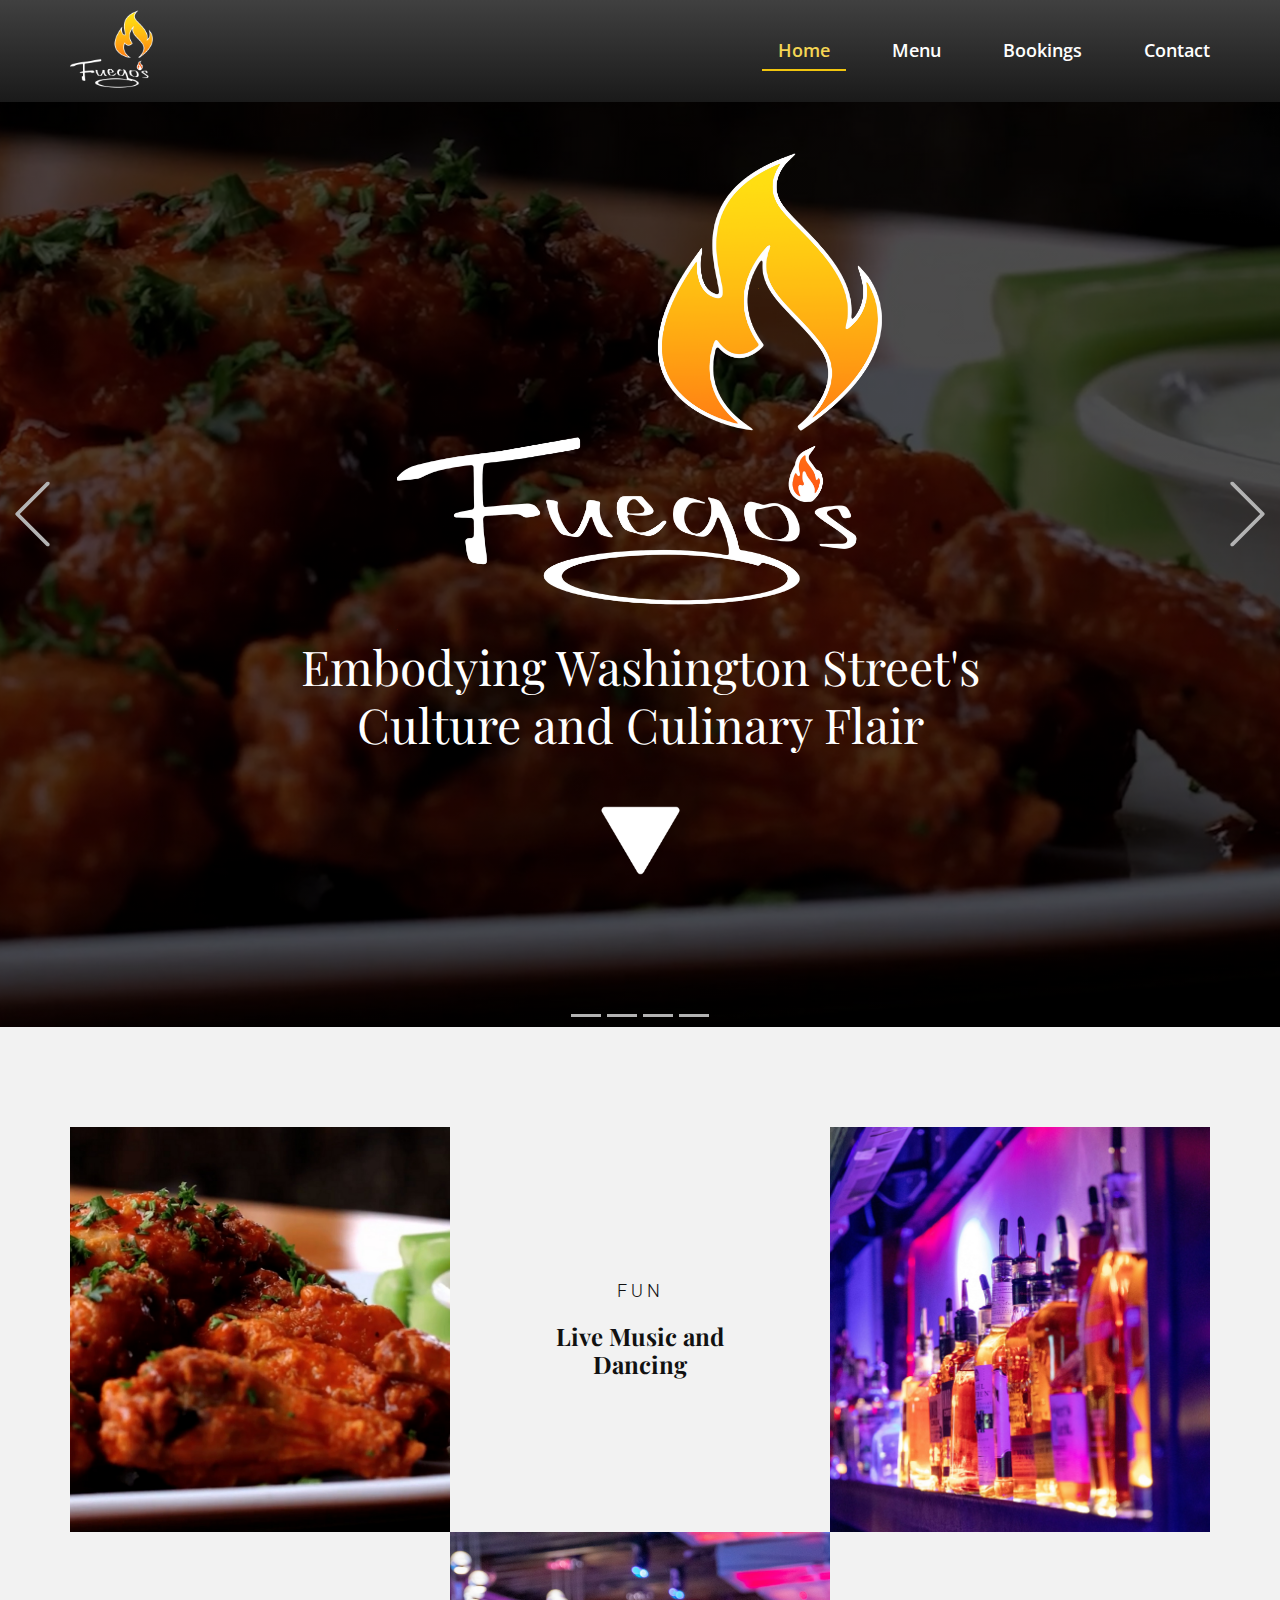
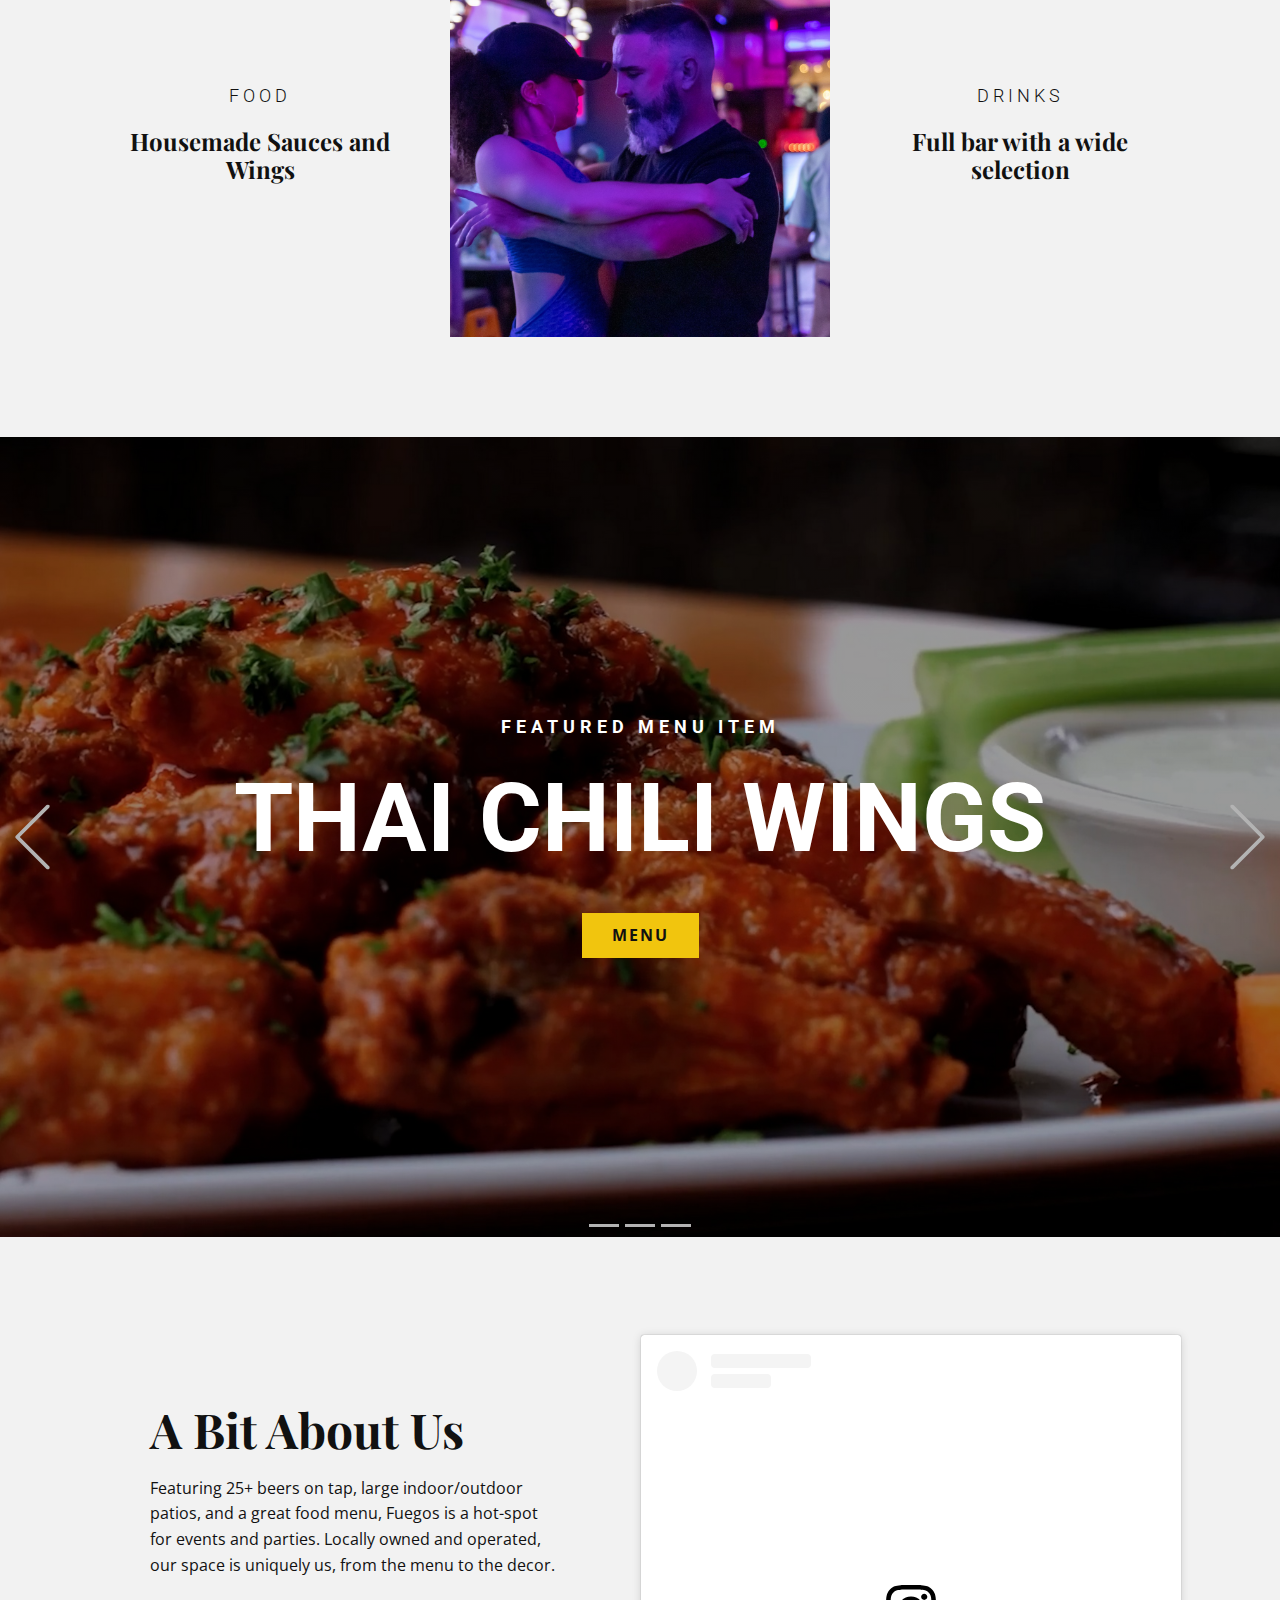
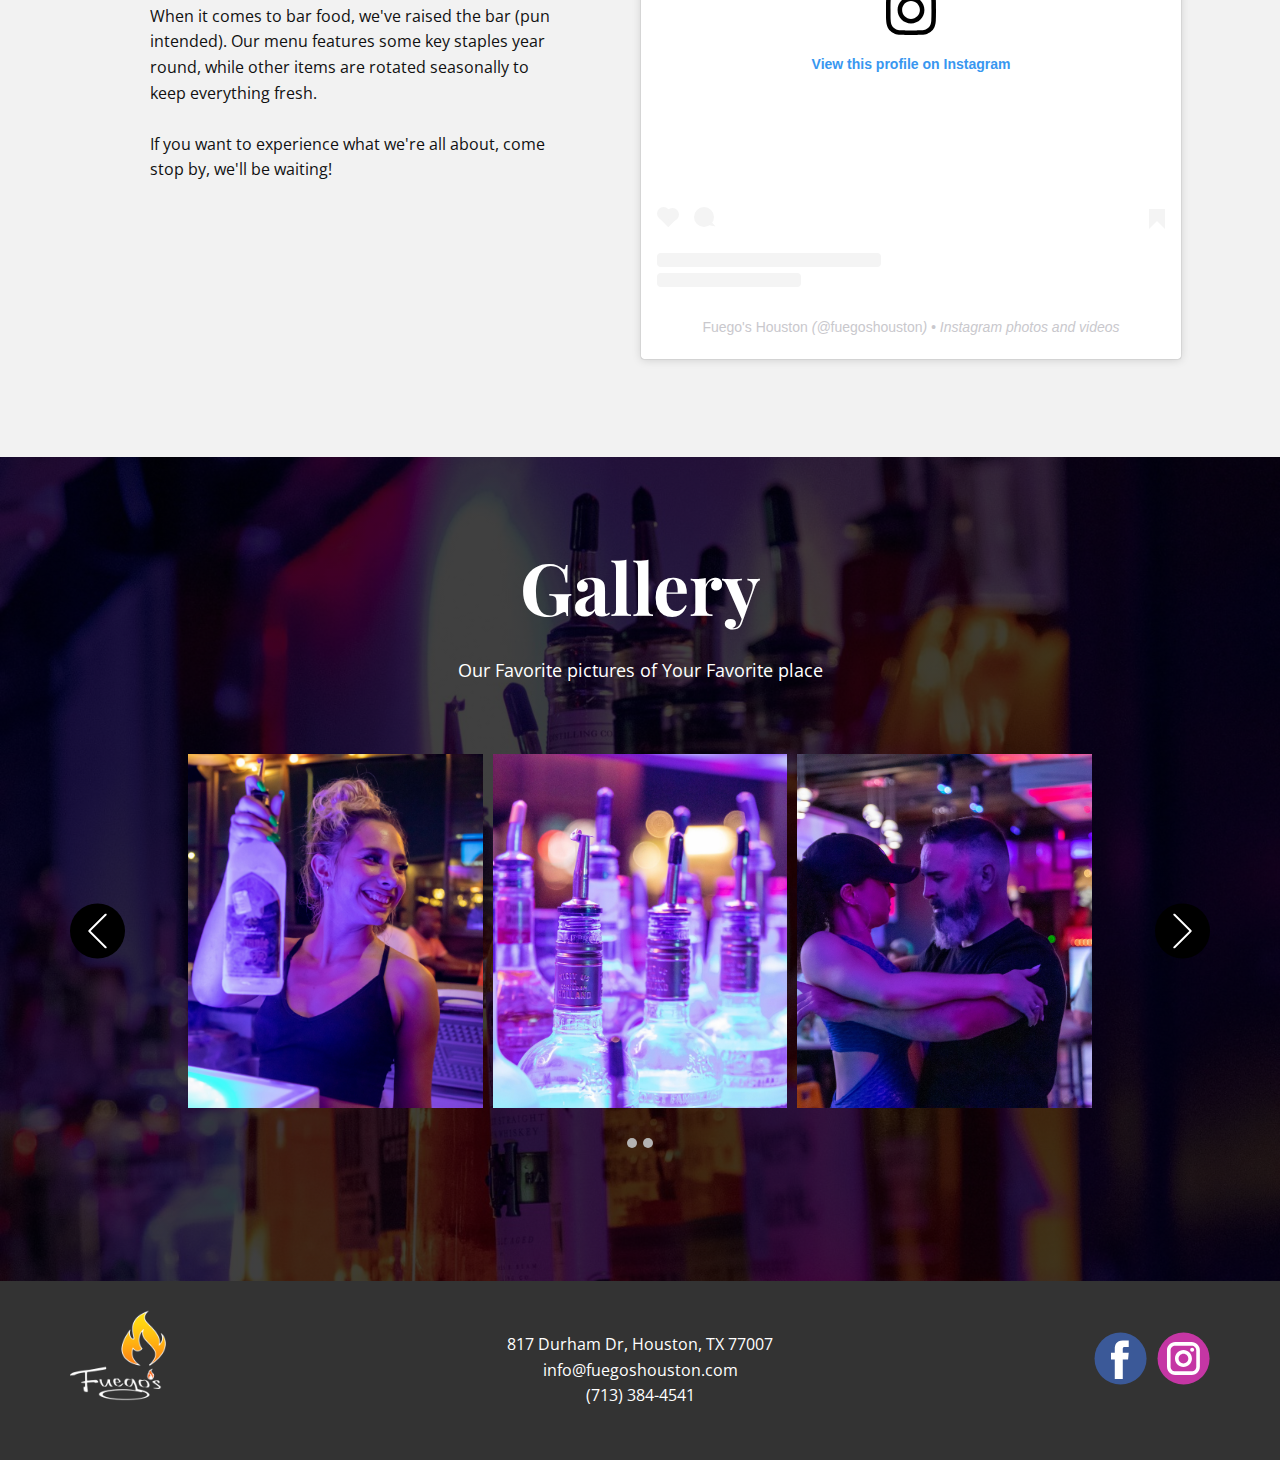
==== commit 501e75ae: "better header and added part of menu" ====
--- a/index.html
+++ b/index.html
@@ -33,7 +33,7 @@
     <meta property="og:description" content="">
     <meta property="og:type" content="website">
   </head>
-  <body data-home-page="Home.html" data-home-page-title="Home" class="u-body u-overlap u-xl-mode" data-lang="en"><header class="u-clearfix u-gradient u-header u-sticky u-header" id="sec-965c"><div class="u-clearfix u-sheet u-sheet-1">
+  <body data-home-page="Home.html" data-home-page-title="Home" class="u-body u-overlap u-xl-mode" data-lang="en"><header class="u-clearfix u-grey-90 u-header u-sticky u-header" id="sec-965c"><div class="u-clearfix u-sheet u-sheet-1">
         <a href="Home.html" class="u-image u-logo u-image-1" data-image-width="1920" data-image-height="1920" title="Home">
           <img src="images/Fuegos-white.png" class="u-logo-image u-logo-image-1">
         </a>
@@ -75,7 +75,7 @@
         <li data-u-target="#carousel_b29e" class="u-grey-30" data-u-slide-to="3"></li>
       </ol>
       <div class="u-carousel-inner" role="listbox">
-        <div class="u-active u-align-center u-carousel-item u-clearfix u-image u-shading u-section-1-1" src="" data-image-width="1536" data-image-height="1920">
+        <div class="u-active u-align-center u-carousel-item u-clearfix u-image u-shading u-section-1-1" src="" data-image-width="1920" data-image-height="1080">
           <div class="u-align-left u-clearfix u-sheet u-sheet-1">
             <img class="u-image u-image-contain u-image-default u-preserve-proportions u-image-1" src="images/Fuegos-white.png" alt="" data-image-width="1920" data-image-height="1920">
             <h3 class="u-align-center u-custom-font u-font-playfair-display u-text u-text-default u-text-1">
@@ -93,7 +93,7 @@
             </h3><span class="u-file-icon u-icon u-text-white u-icon-1"><img src="images/5436628-13492da8.png" alt=""></span>
           </div>
         </div>
-        <div class="u-align-center u-carousel-item u-clearfix u-image u-shading u-section-1-3" src="" data-image-width="1920" data-image-height="1280">
+        <div class="u-align-center u-carousel-item u-clearfix u-image u-shading u-section-1-3" src="" data-image-width="1536" data-image-height="1920">
           <div class="u-align-left u-clearfix u-sheet u-sheet-1">
             <img class="u-image u-image-contain u-image-default u-preserve-proportions u-image-1" src="images/Fuegos-white.png" alt="" data-image-width="1920" data-image-height="1920">
             <h3 class="u-align-center u-custom-font u-font-playfair-display u-text u-text-default u-text-1">
@@ -102,7 +102,7 @@
             </h3><span class="u-file-icon u-icon u-text-white u-icon-1"><img src="images/5436628-13492da8.png" alt=""></span>
           </div>
         </div>
-        <div class="u-align-center u-carousel-item u-clearfix u-image u-shading u-section-1-4" src="" data-image-width="1920" data-image-height="1080">
+        <div class="u-align-center u-carousel-item u-clearfix u-image u-shading u-section-1-4" src="" data-image-width="1920" data-image-height="1280">
           <div class="u-align-left u-clearfix u-sheet u-sheet-1">
             <img class="u-image u-image-contain u-image-default u-preserve-proportions u-image-1" src="images/Fuegos-white.png" alt="" data-image-width="1920" data-image-height="1920">
             <h3 class="u-align-center u-custom-font u-font-playfair-display u-text u-text-default u-text-1">
@@ -230,8 +230,8 @@
                   </p>
                 </div>
               </div>
-              <div class="u-align-left u-container-style u-layout-cell u-left-cell u-palette-3-base u-size-30 u-layout-cell-2">
-                <div class="u-container-layout u-container-layout-2" src="">
+              <div class="u-align-left u-container-style u-layout-cell u-left-cell u-shape-rectangle u-size-30 u-layout-cell-2">
+                <div class="u-container-layout u-valign-middle u-container-layout-2" src="">
                   <div class="u-clearfix u-custom-html u-custom-html-1">
                     <blockquote class="instagram-media" data-instgrm-permalink="https://www.instagram.com/fuegoshouston/?utm_source=ig_embed&amp;utm_campaign=loading" data-instgrm-version="14" style=" background:#FFF; border:0; border-radius:3px; box-shadow:0 0 1px 0 rgba(0,0,0,0.5),0 1px 10px 0 rgba(0,0,0,0.15); margin: 1px; max-width:540px; min-width:326px; padding:0; width:99.375%; width:-webkit-calc(100% - 2px); width:calc(100% - 2px);">
                       <div style="padding:16px;">
--- a/nicepage.css
+++ b/nicepage.css
@@ -37916,7 +37916,7 @@
 
 /*end-variables sitestylecss*/
  .u-header {
-  background-image: linear-gradient(#404040, #1a1a1a);
+  background-image: none;
 }
 
 .u-header .u-sheet-1 {
--- a/Home.css
+++ b/Home.css
@@ -14,7 +14,7 @@
 }
 
  .u-section-1-1 {
-  background-image: linear-gradient(0deg, rgba(0,0,0,0.65), rgba(0,0,0,0.65)), url("images/bottles2.jpg");
+  background-image: linear-gradient(0deg, rgba(0,0,0,0.7), rgba(0,0,0,0.7)), url("images/FuegosWings.jpg");
   background-position: 50% 50%;
 }
 
@@ -54,30 +54,13 @@
 
 @media (max-width: 767px) {
   .u-section-1-1 .u-sheet-1 {
-    min-height: 1056px;
-  }
-
-  .u-section-1-1 .u-image-1 {
-    width: 349px;
-    height: 349px;
-    margin-top: 188px;
-  }
-
-  .u-section-1-1 .u-text-1 {
-    width: auto;
-    margin-top: 50px;
-    margin-left: 0;
-    margin-right: 0;
-  }
-
-  .u-section-1-1 .u-icon-1 {
-    margin-top: 96px;
+    min-height: 487px;
   }
 }
 
 @media (max-width: 575px) {
   .u-section-1-1 .u-sheet-1 {
-    min-height: 656px;
+    min-height: 161px;
   }
 
   .u-section-1-1 .u-image-1 {
@@ -91,7 +74,7 @@
 }
 
  .u-section-1-2 {
-  background-image: linear-gradient(0deg, rgba(0,0,0,0.7), rgba(0,0,0,0.7)), url("images/bottles.jpg");
+  background-image: linear-gradient(0deg, rgba(0,0,0,0.65), rgba(0,0,0,0.65)), url("images/bottles2.jpg");
   background-position: 50% 50%;
 }
 
@@ -131,13 +114,30 @@
 
 @media (max-width: 767px) {
   .u-section-1-2 .u-sheet-1 {
-    min-height: 487px;
+    min-height: 1056px;
+  }
+
+  .u-section-1-2 .u-image-1 {
+    width: 349px;
+    height: 349px;
+    margin-top: 188px;
+  }
+
+  .u-section-1-2 .u-text-1 {
+    width: auto;
+    margin-top: 50px;
+    margin-left: 0;
+    margin-right: 0;
+  }
+
+  .u-section-1-2 .u-icon-1 {
+    margin-top: 96px;
   }
 }
 
 @media (max-width: 575px) {
   .u-section-1-2 .u-sheet-1 {
-    min-height: 161px;
+    min-height: 656px;
   }
 
   .u-section-1-2 .u-image-1 {
@@ -151,7 +151,7 @@
 }
 
  .u-section-1-3 {
-  background-image: linear-gradient(0deg, rgba(0,0,0,0.7), rgba(0,0,0,0.7)), url("images/IMG_0982.jpg");
+  background-image: linear-gradient(0deg, rgba(0,0,0,0.7), rgba(0,0,0,0.7)), url("images/bottles.jpg");
   background-position: 50% 50%;
 }
 
@@ -211,7 +211,7 @@
 }
 
  .u-section-1-4 {
-  background-image: linear-gradient(0deg, rgba(0,0,0,0.7), rgba(0,0,0,0.7)), url("images/FuegosWings.jpg");
+  background-image: linear-gradient(0deg, rgba(0,0,0,0.7), rgba(0,0,0,0.7)), url("images/IMG_0982.jpg");
   background-position: 50% 50%;
 }
 
@@ -827,7 +827,6 @@
 
 .u-section-4 .u-layout-cell-2 {
   min-height: 624px;
-  background-image: none;
 }
 
 .u-section-4 .u-container-layout-2 {
@@ -836,8 +835,9 @@
 
 .u-section-4 .u-custom-html-1 {
   height: auto;
-  min-height: 601px;
-  margin: 0 64px 0 0;
+  min-height: 625px;
+  width: 570px;
+  margin: -1px 0;
 }
 
 @media (max-width: 1199px) {
@@ -866,7 +866,6 @@
   .u-section-4 .u-custom-html-1 {
     min-height: 581px;
     width: 470px;
-    margin-right: 0;
   }
 }
 
@@ -920,10 +919,9 @@
 
   .u-section-4 .u-custom-html-1 {
     min-height: 586px;
-    margin-top: 0;
+    margin-top: -1px;
     margin-right: 60px;
     margin-bottom: -5px;
-    width: auto;
   }
 }
 
@@ -946,13 +944,11 @@
     margin-top: 0;
   }
 
-  .u-section-4 .u-layout-cell-2 {
-    min-height: 322px;
-  }
-
   .u-section-4 .u-custom-html-1 {
     width: 340px;
+    margin-top: 47px;
     margin-right: 0;
+    margin-bottom: -52px;
   }
 } .u-section-5 {
   background-image: linear-gradient(0deg, rgba(0,0,0,0.75), rgba(0,0,0,0.75)), url("images/bottles.jpg");
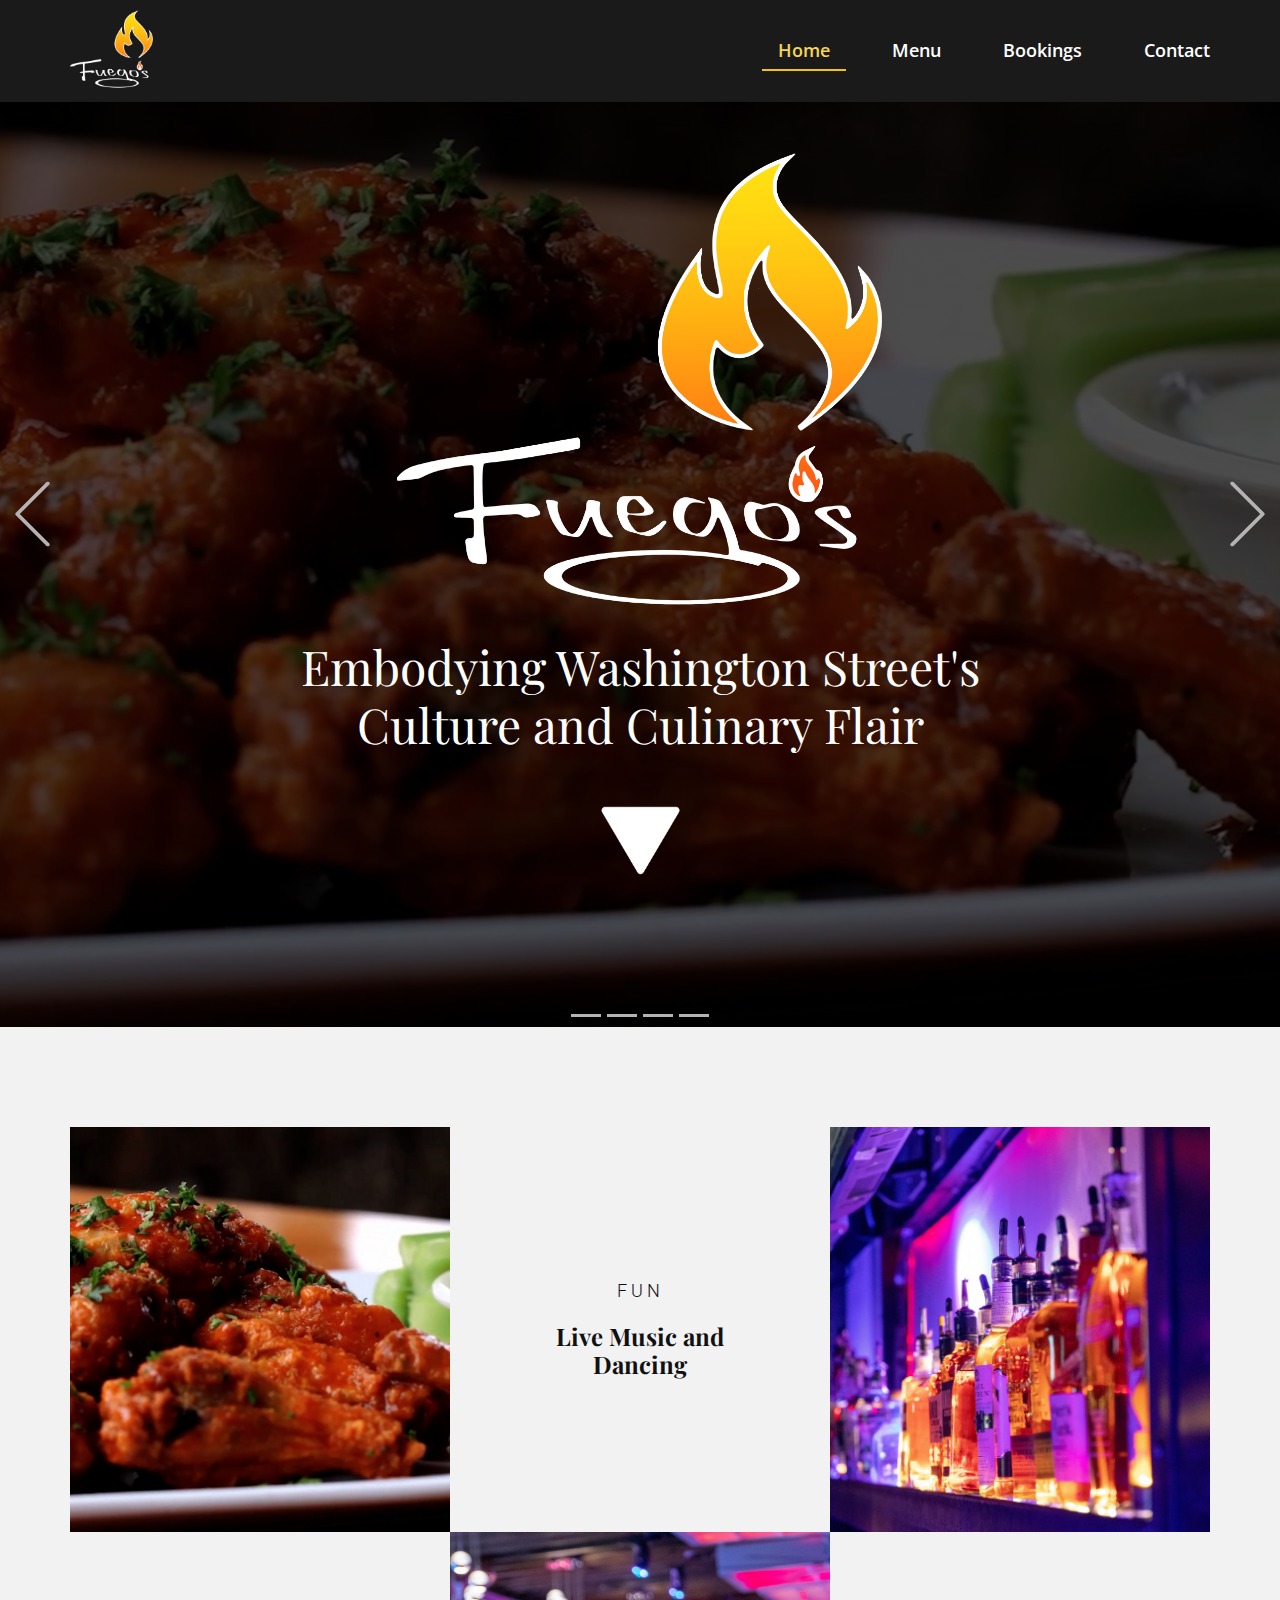
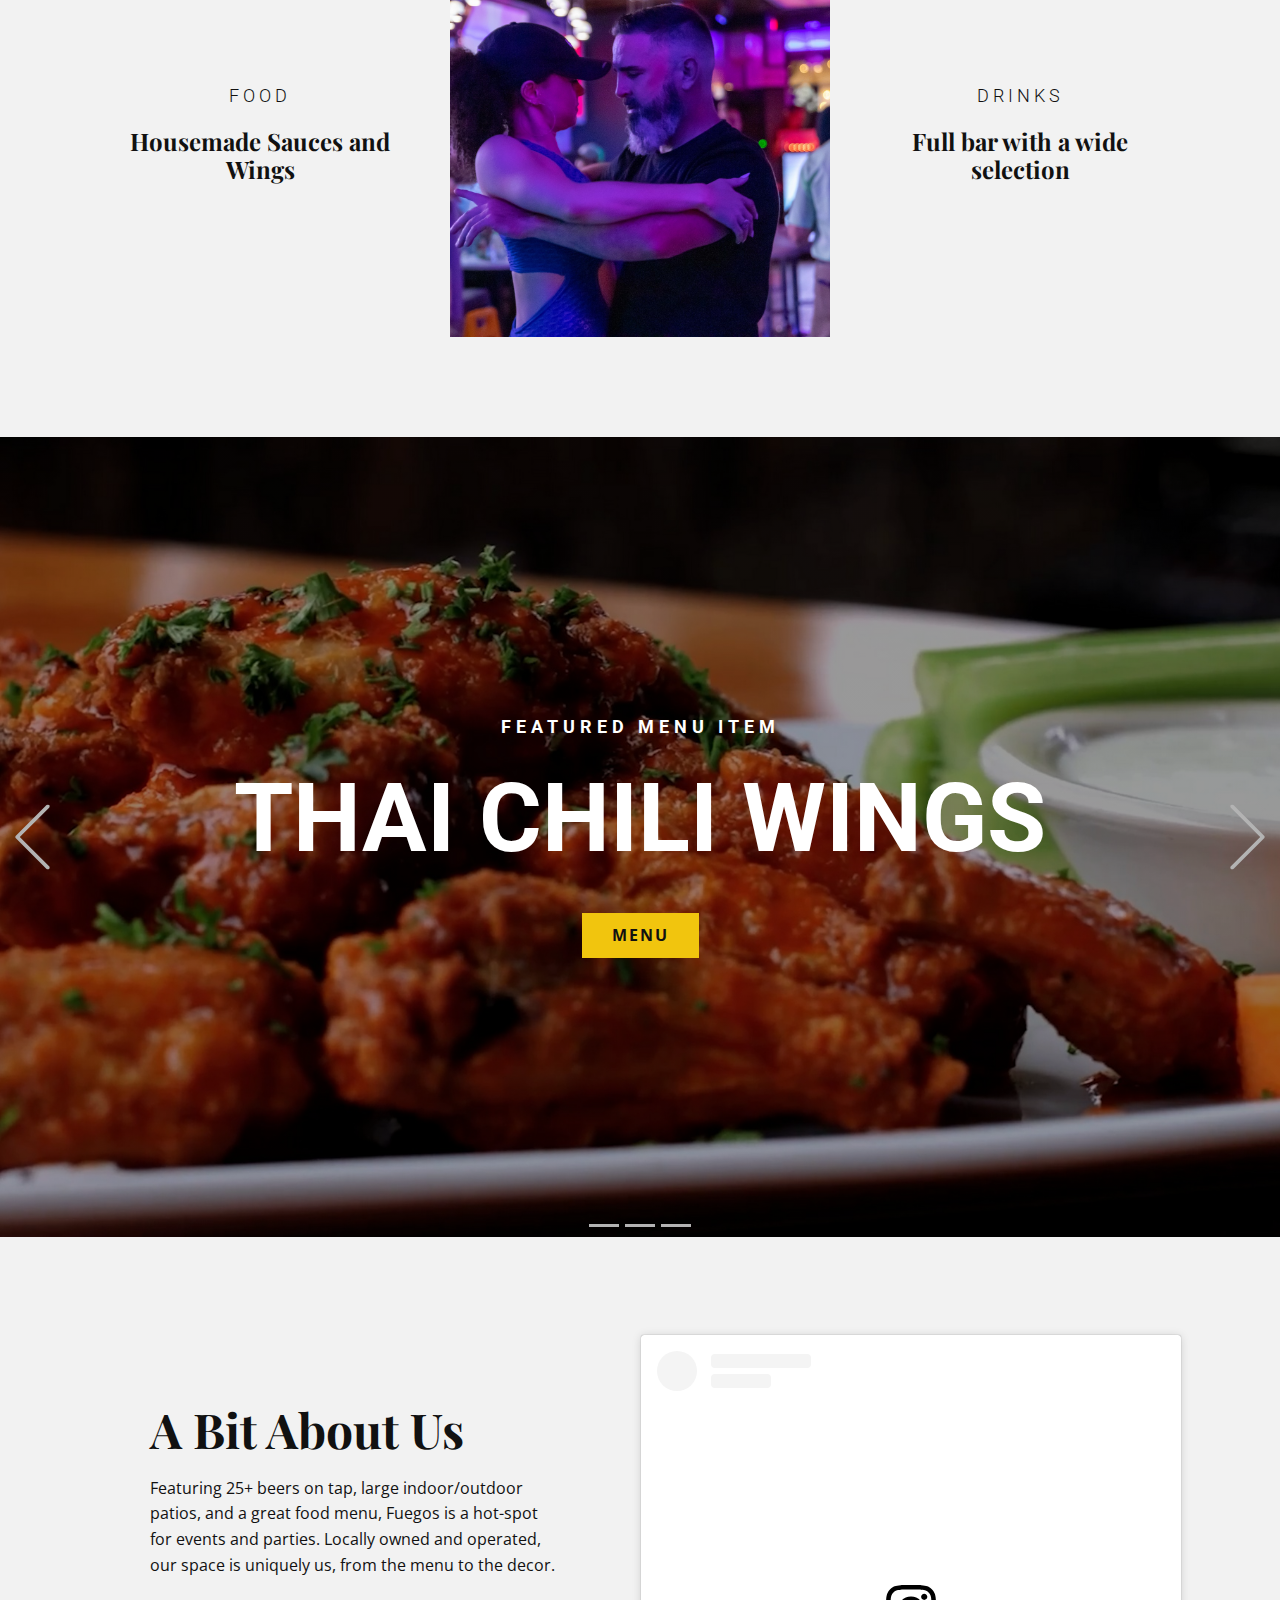
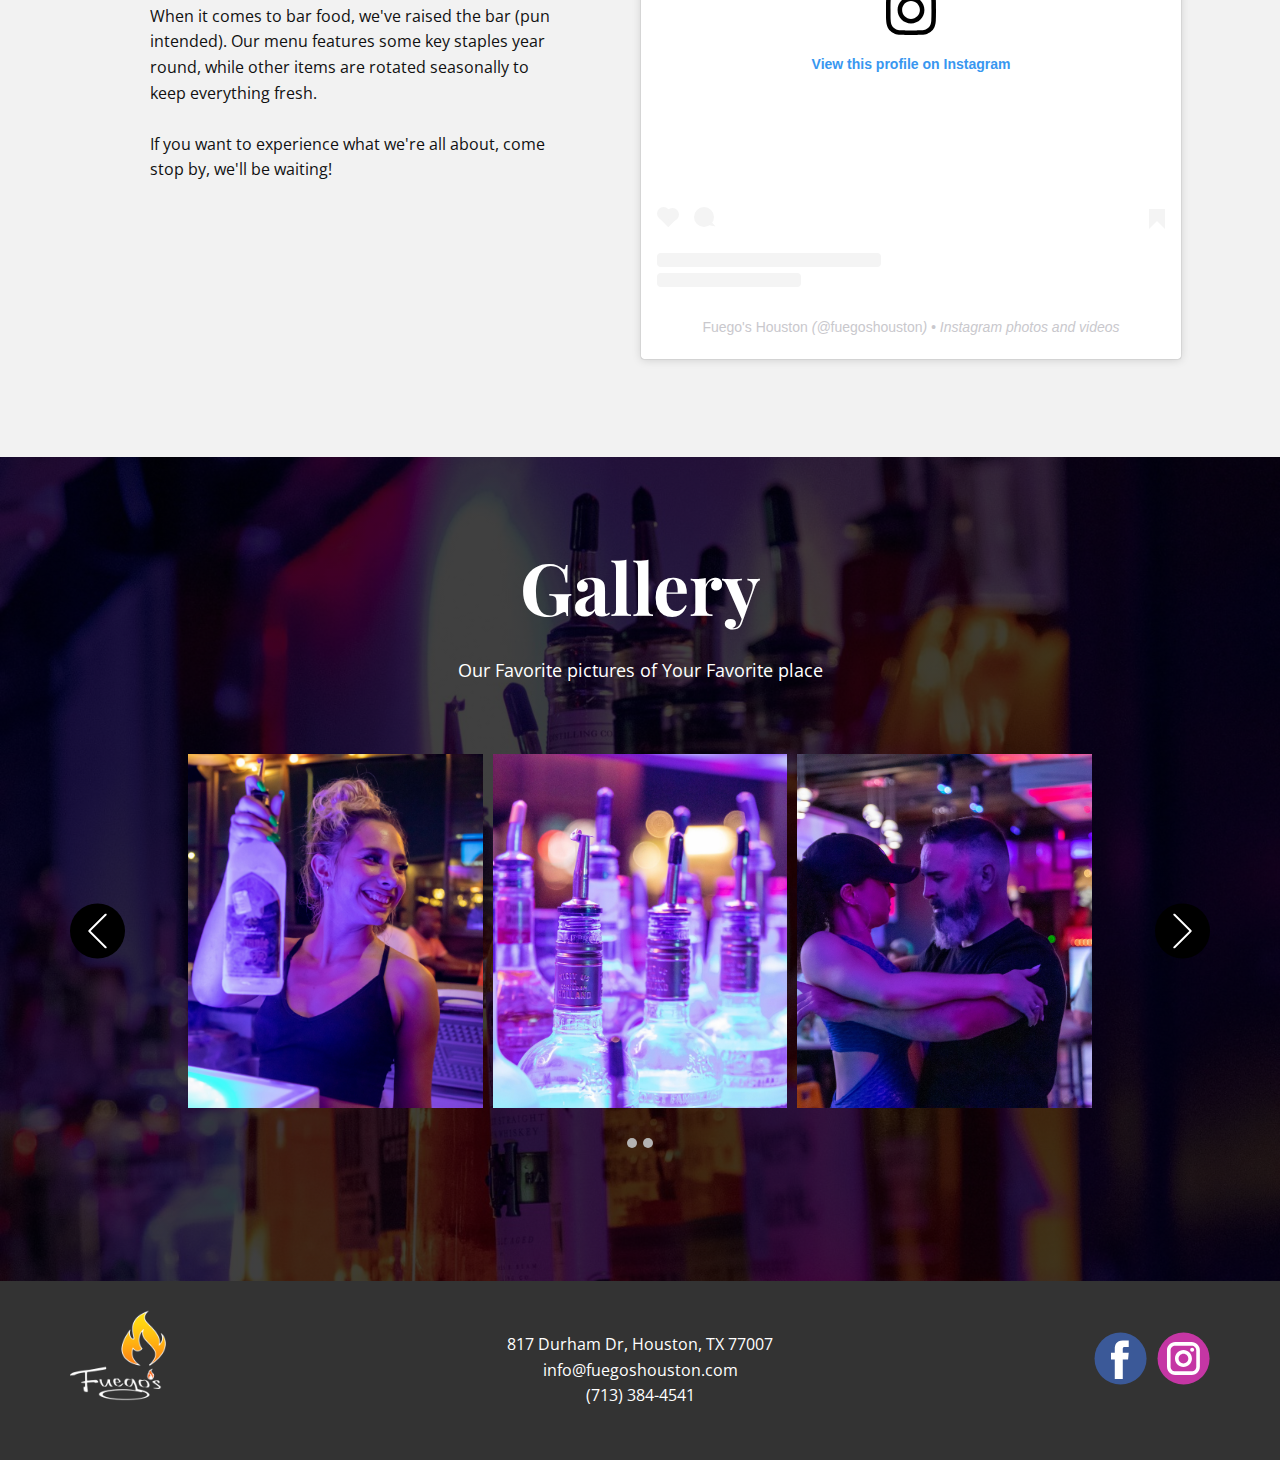
==== commit e7218a02: "header please" ====
--- a/index.html
+++ b/index.html
@@ -388,7 +388,7 @@
       </div>
     </section>
     <style class="u-overlap-style">.u-overlap:not(.u-sticky-scroll) .u-header {
-background-color: #478ac9 !important; background-image: linear-gradient(#404040, #1a1a1a) !important
+background-color: #1a1a1a !important
 }</style>
     
     
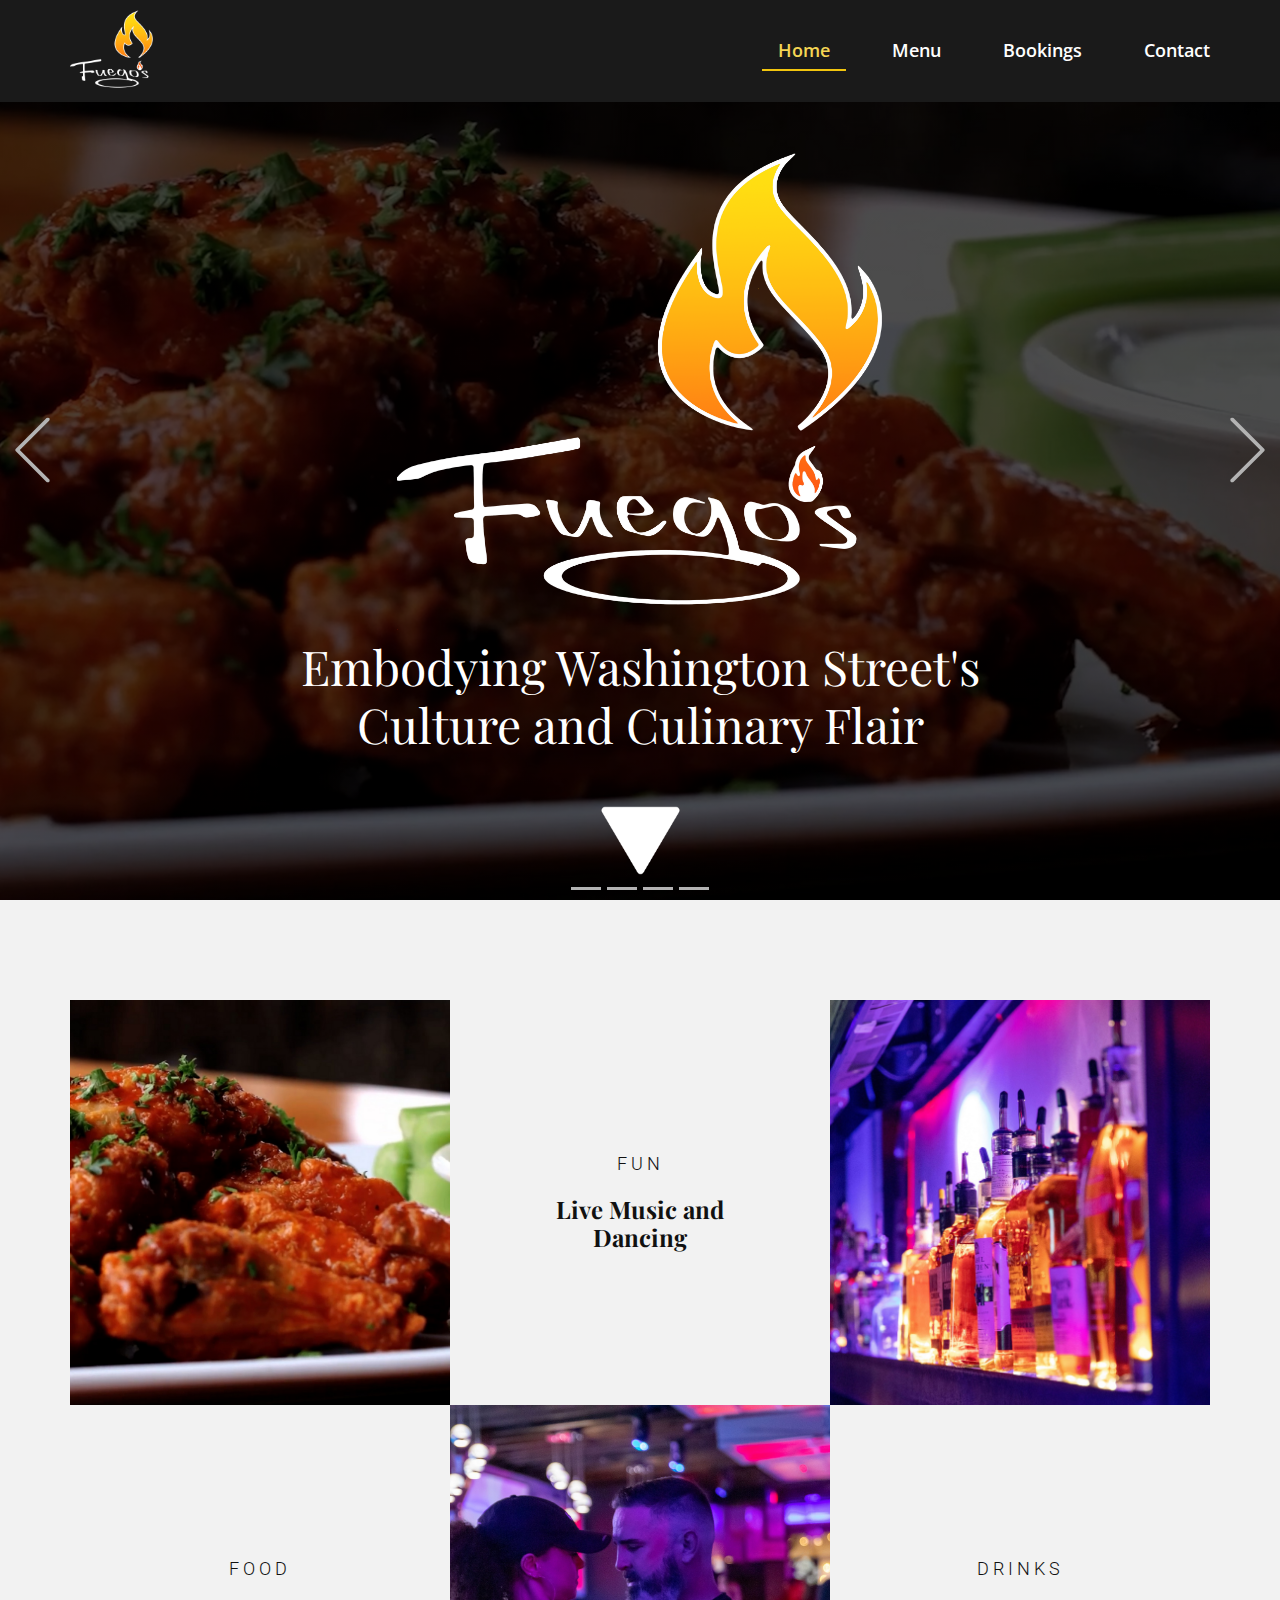
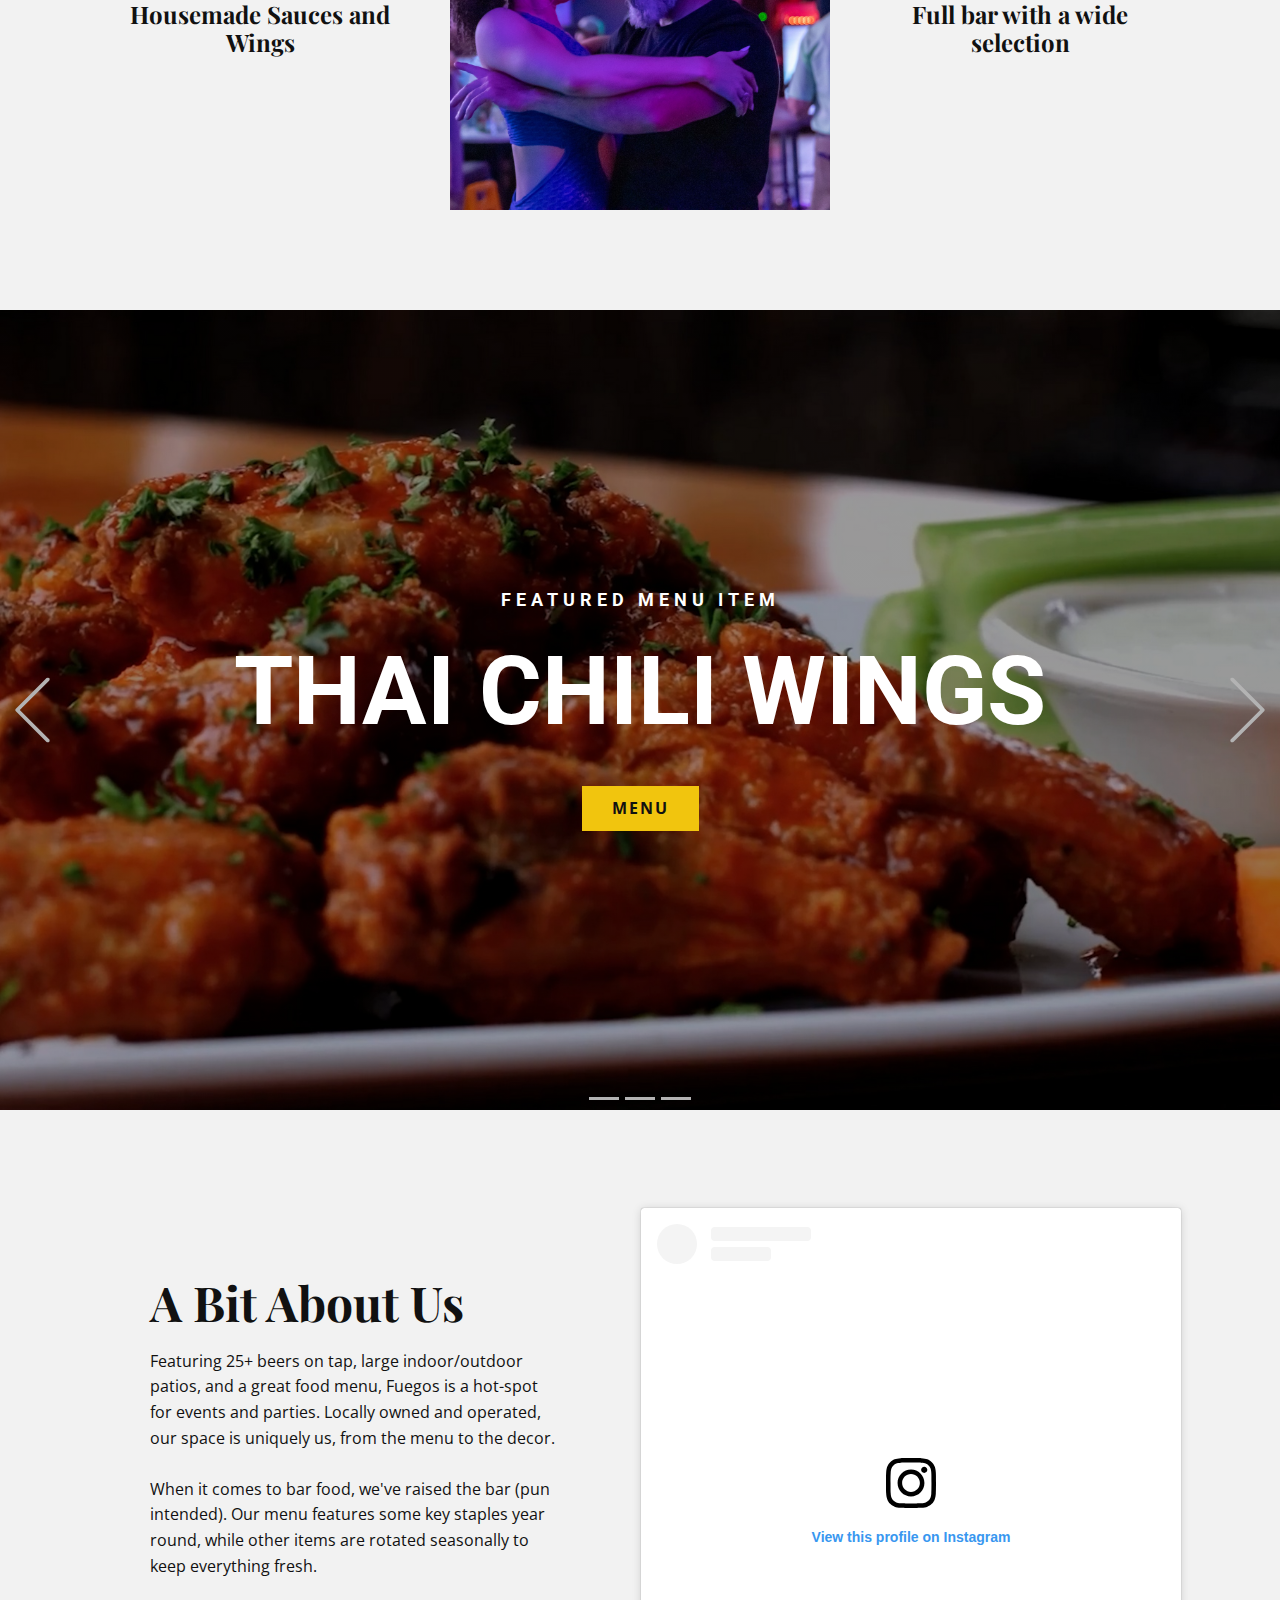
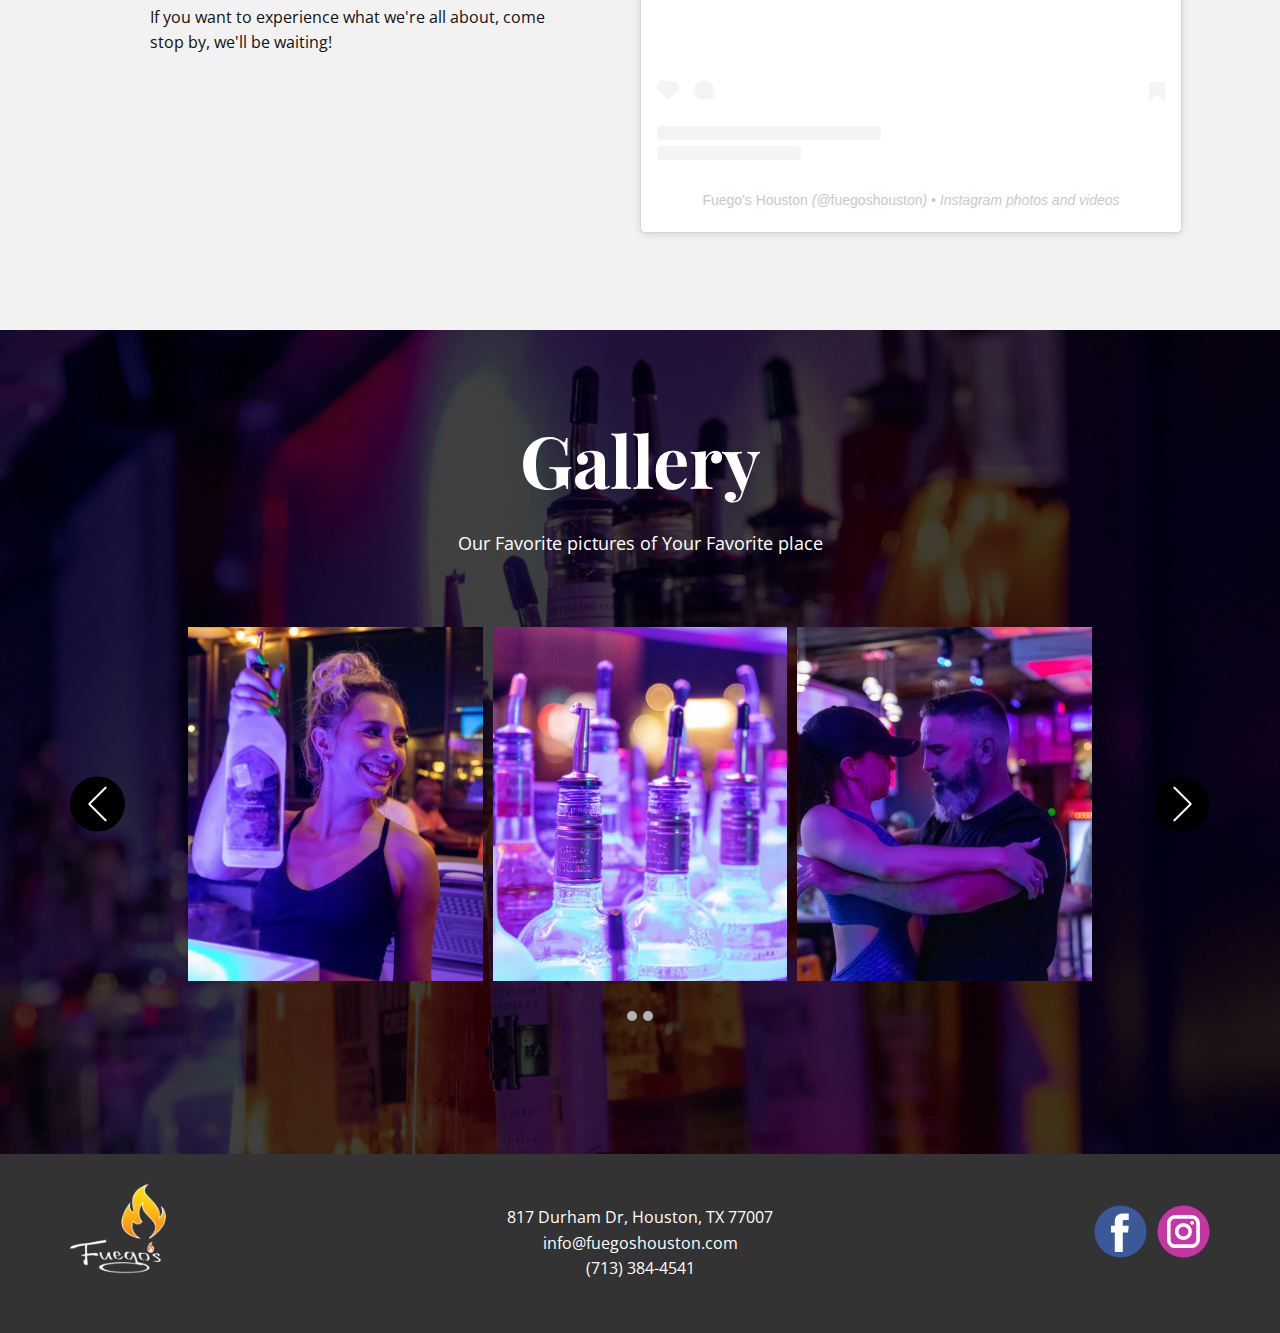
==== commit 89924d24: "mobile menu" ====
--- a/index.html
+++ b/index.html
@@ -32,7 +32,55 @@
     <meta property="og:title" content="Home">
     <meta property="og:description" content="">
     <meta property="og:type" content="website">
-  </head>
+  <script src="https://www.google.com/recaptcha/api.js?render=6LfdJ1UiAAAAAGNBK01p6dV9aWZtKyDNFndyYwXX"></script>
+    <script>
+        (function (grecaptcha, sitekey, actions) {
+            var recaptcha = {
+                execute: function (action) {
+                    try {
+                        grecaptcha.execute(
+                            sitekey,
+                            {action: action}
+                        ).then(function (token) {
+                            var forms = document.getElementsByTagName('form');
+
+                            for (var i = 0; i < forms.length; i++) {
+                                var fields = forms[i].getElementsByTagName('input');
+
+                                for (var j = 0; j < fields.length; j++) {
+                                    var field = fields[j];
+
+                                    if ('recaptchaResponse' === field.getAttribute('name')) {
+                                        field.setAttribute('value', token);
+                                        break;
+                                    }
+                                }
+                            }
+                        });
+                    } catch (e) {
+                        var formError = document.querySelector('.u-form-send-error');
+
+                        if (formError) {
+                            formError.innerText = 'Error for site owner: ' + e.message.replace(/:[\s\S]*/, '');
+                            formError.style.display = 'block';
+                        }
+                    }
+                },
+
+                executeContact: function () {
+                    recaptcha.execute(actions['contact']);
+                }
+            };
+
+            grecaptcha.ready(recaptcha.executeContact);
+            document.addEventListener('change', recaptcha.executeContact, false);
+        })(
+            grecaptcha,
+            '6LfdJ1UiAAAAAGNBK01p6dV9aWZtKyDNFndyYwXX',
+            {'contact': 'contact'}
+        );
+    </script>
+</head>
   <body data-home-page="Home.html" data-home-page-title="Home" class="u-body u-overlap u-xl-mode" data-lang="en"><header class="u-clearfix u-grey-90 u-header u-sticky u-header" id="sec-965c"><div class="u-clearfix u-sheet u-sheet-1">
         <a href="Home.html" class="u-image u-logo u-image-1" data-image-width="1920" data-image-height="1920" title="Home">
           <img src="images/Fuegos-white.png" class="u-logo-image u-logo-image-1">
@@ -194,11 +242,9 @@
           </div>
         </div>
         <div class="u-align-center u-carousel-item u-clearfix u-image u-shading u-section-3-3" src="" data-image-width="6000" data-image-height="4000">
-          <div class="u-clearfix u-sheet u-valign-middle u-sheet-1">
-            <h6 class="u-text u-text-default u-text-1">Featured Menu Item</h6>
-            <h1 class="u-text u-text-default u-title u-text-2">Philly Cheese Steak</h1>
-            <a href="Menu.html" class="u-border-none u-btn u-button-style u-palette-3-base u-btn-1">Menu</a>
-          </div>
+          <h6 class="u-text u-text-default u-text-1">Featured Menu Item</h6>
+          <h1 class="u-text u-text-default u-title u-text-2">Philly Cheese Steak</h1>
+          <a href="Menu.html" class="u-border-none u-btn u-button-style u-palette-3-base u-btn-1">Menu</a>
         </div>
       </div>
       <a class="u-absolute-vcenter u-carousel-control u-carousel-control-prev u-text-grey-30 u-block-8e75-3" href="#carousel_0434" role="button" data-u-slide="prev">
--- a/Home.css
+++ b/Home.css
@@ -19,7 +19,7 @@
 }
 
 .u-section-1-1 .u-sheet-1 {
-  min-height: 1027px;
+  min-height: 100vh;
 }
 
 .u-section-1-1 .u-image-1 {
@@ -36,33 +36,11 @@
 .u-section-1-1 .u-icon-1 {
   width: 85px;
   height: 85px;
-  margin: 45px auto 60px;
+  margin: 45px auto 0;
   padding: 0;
 }
 
-@media (max-width: 1199px) {
-  .u-section-1-1 .u-sheet-1 {
-    min-height: 847px;
-  }
-}
-
-@media (max-width: 991px) {
-  .u-section-1-1 .u-sheet-1 {
-    min-height: 649px;
-  }
-}
-
-@media (max-width: 767px) {
-  .u-section-1-1 .u-sheet-1 {
-    min-height: 487px;
-  }
-}
-
 @media (max-width: 575px) {
-  .u-section-1-1 .u-sheet-1 {
-    min-height: 161px;
-  }
-
   .u-section-1-1 .u-image-1 {
     width: 340px;
     height: 340px;
@@ -735,24 +713,21 @@
  .u-section-3-3 {
   background-image: linear-gradient(0deg, rgba(0,0,0,0.4), rgba(0,0,0,0.4)), url("images/phillycheesesteak.jpg");
   background-position: 50% 50%;
-}
-
-.u-section-3-3 .u-sheet-1 {
-  min-height: 800px;
+  min-height: 100vh;
 }
 
 .u-section-3-3 .u-text-1 {
   text-transform: uppercase;
   font-weight: 700;
   letter-spacing: 5px;
-  margin: 60px auto 0;
+  margin: 280px auto 0 calc(((100% - 1140px) / 2) + 431px);
 }
 
 .u-section-3-3 .u-text-2 {
   font-weight: 700;
   text-transform: uppercase;
   font-size: 6rem;
-  margin: 29px auto 0;
+  margin: 29px auto 0 calc(((100% - 1140px) / 2) + 67px);
 }
 
 .u-section-3-3 .u-btn-1 {
@@ -761,38 +736,64 @@
   font-weight: 700;
   font-size: 1rem;
   letter-spacing: 2px;
-  margin: 41px auto 60px;
+  margin: 41px auto 0 calc(((100% - 1140px) / 2) + 511px);
 }
 
 @media (max-width: 1199px) {
-  .u-section-3-3 .u-sheet-1 {
-    min-height: 660px;
+  .u-section-3-3 .u-text-1 {
+    margin-left: calc(((100% - 940px) / 2) + 355px);
+  }
+
+  .u-section-3-3 .u-text-2 {
+    margin-left: calc(((100% - 940px) / 2) + 67px);
+  }
+
+  .u-section-3-3 .u-btn-1 {
+    margin-left: calc(((100% - 940px) / 2) + 311px);
   }
 }
 
 @media (max-width: 991px) {
-  .u-section-3-3 .u-sheet-1 {
-    min-height: 506px;
+  .u-section-3-3 .u-text-1 {
+    margin-left: calc(((100% - 720px) / 2) + 272px);
+  }
+
+  .u-section-3-3 .u-text-2 {
+    margin-left: calc(((100% - 720px) / 2) + 67px);
+  }
+
+  .u-section-3-3 .u-btn-1 {
+    margin-left: calc(((100% - 720px) / 2) + 91px);
   }
 }
 
 @media (max-width: 767px) {
-  .u-section-3-3 .u-sheet-1 {
-    min-height: 380px;
+  .u-section-3-3 .u-text-1 {
+    margin-left: calc(((100% - 540px) / 2) + 204px);
   }
 
   .u-section-3-3 .u-text-2 {
     font-size: 3.75rem;
+    margin-left: calc(((100% - 540px) / 2) + 67px);
+  }
+
+  .u-section-3-3 .u-btn-1 {
+    margin-left: calc(((100% - 540px) / 2));
   }
 }
 
 @media (max-width: 575px) {
-  .u-section-3-3 .u-sheet-1 {
-    min-height: 239px;
+  .u-section-3-3 .u-text-1 {
+    margin-left: calc(((100% - 340px) / 2) + 128px);
   }
 
   .u-section-3-3 .u-text-2 {
     font-size: 3rem;
+    margin-left: calc(((100% - 340px) / 2) + 67px);
+  }
+
+  .u-section-3-3 .u-btn-1 {
+    margin-left: calc(((100% - 340px) / 2));
   }
 } .u-section-4 {
   background-image: none;
